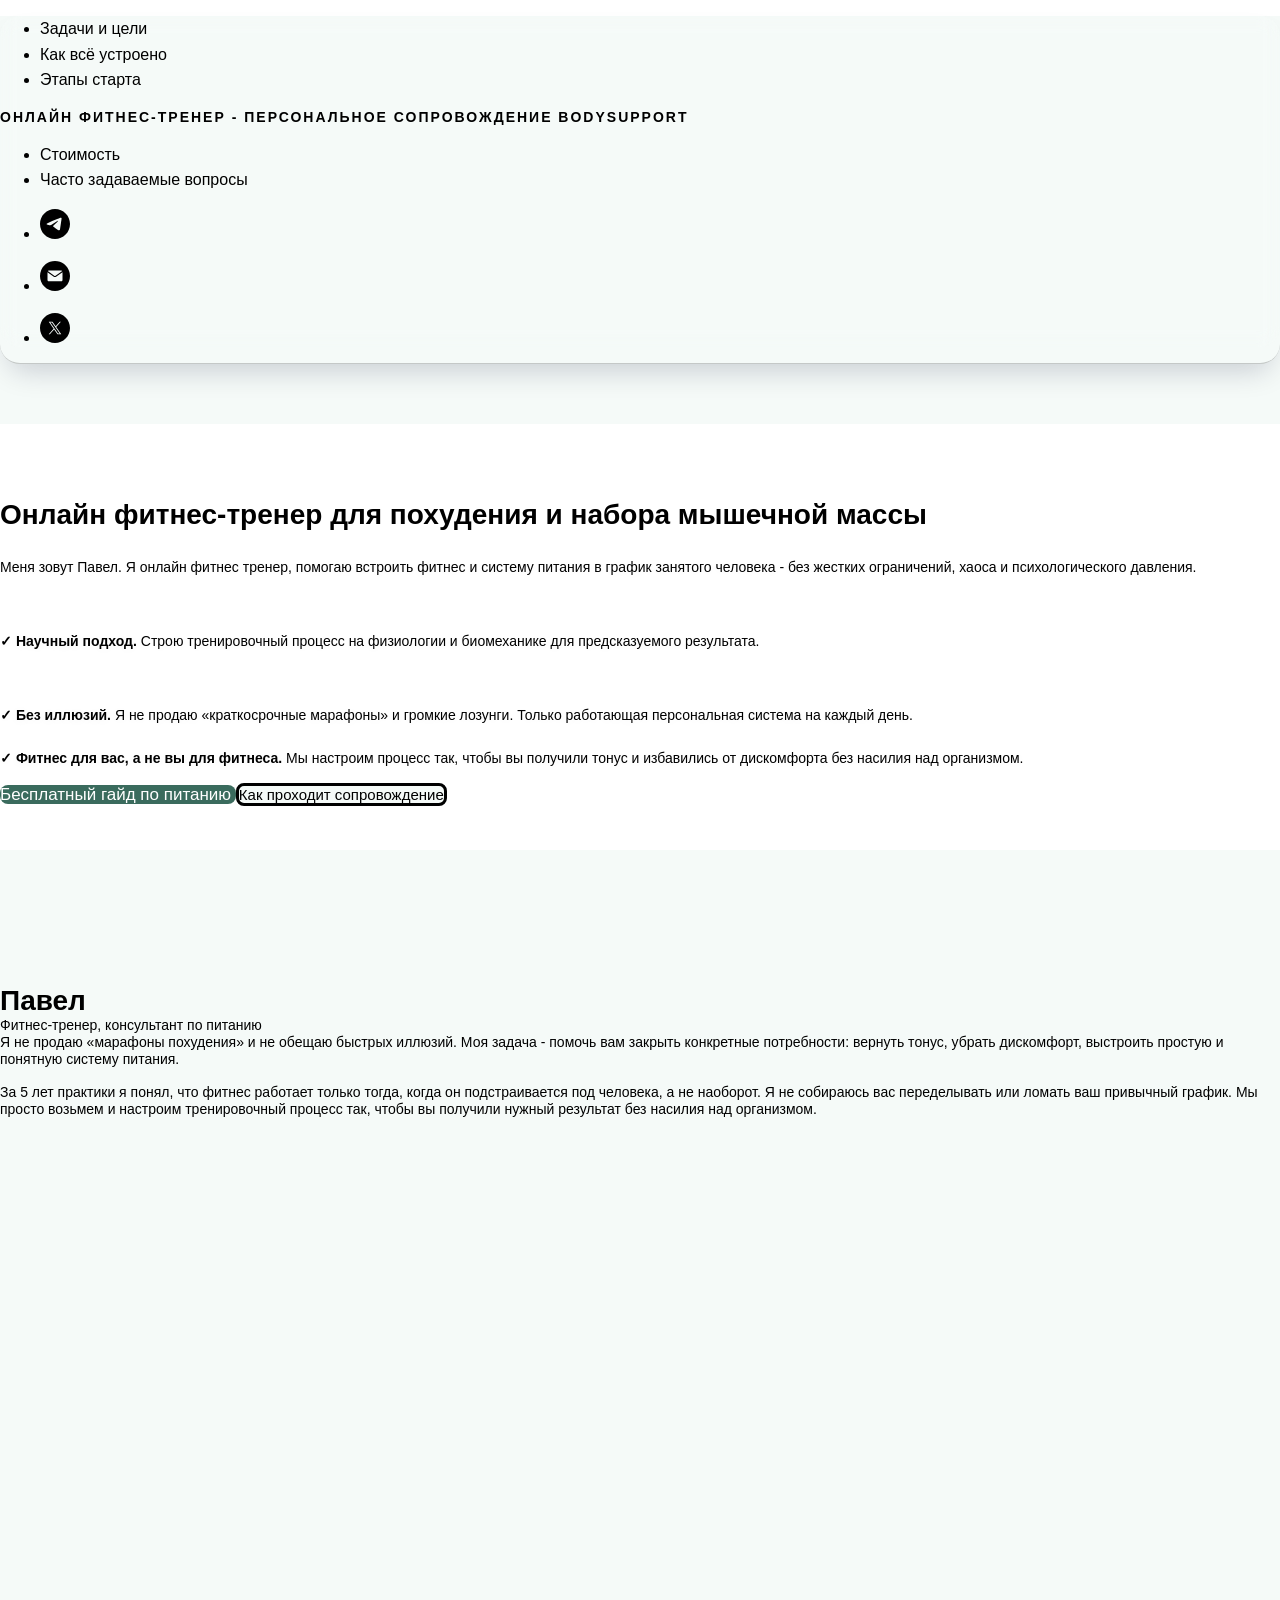
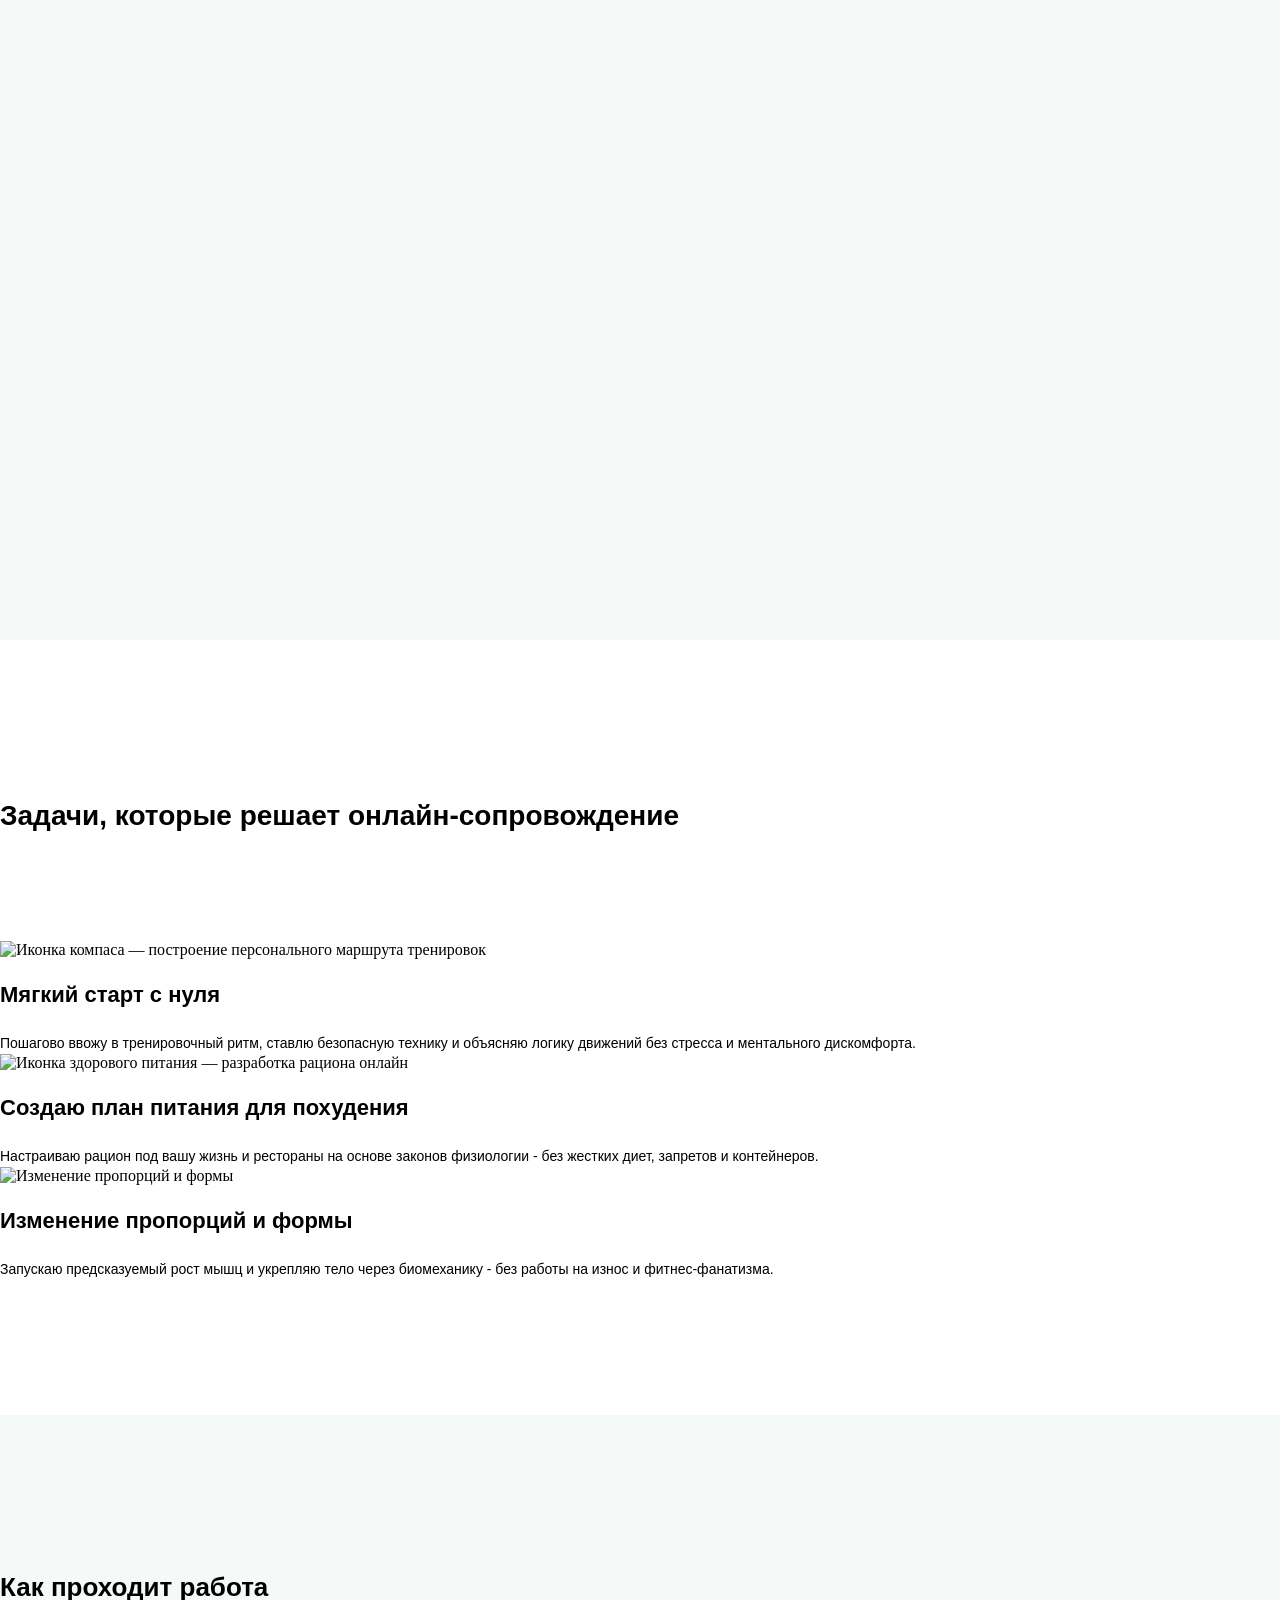
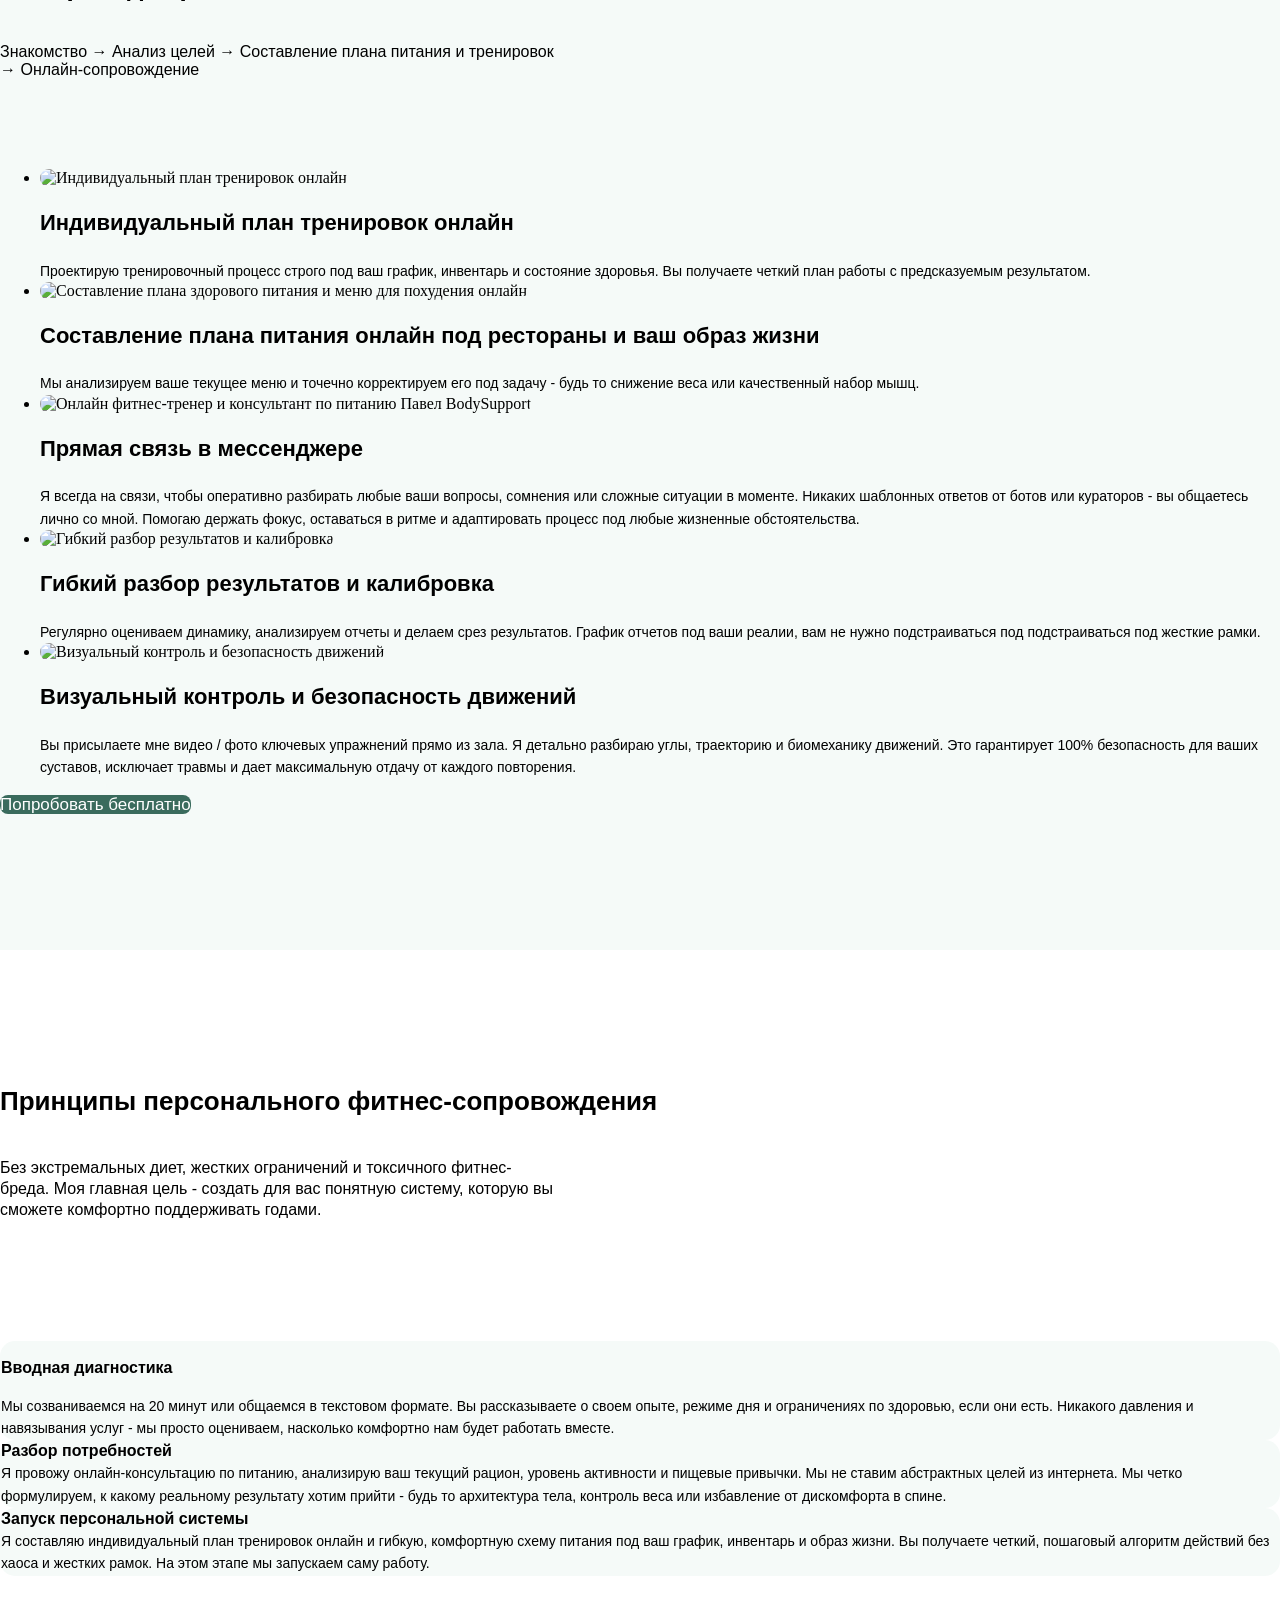
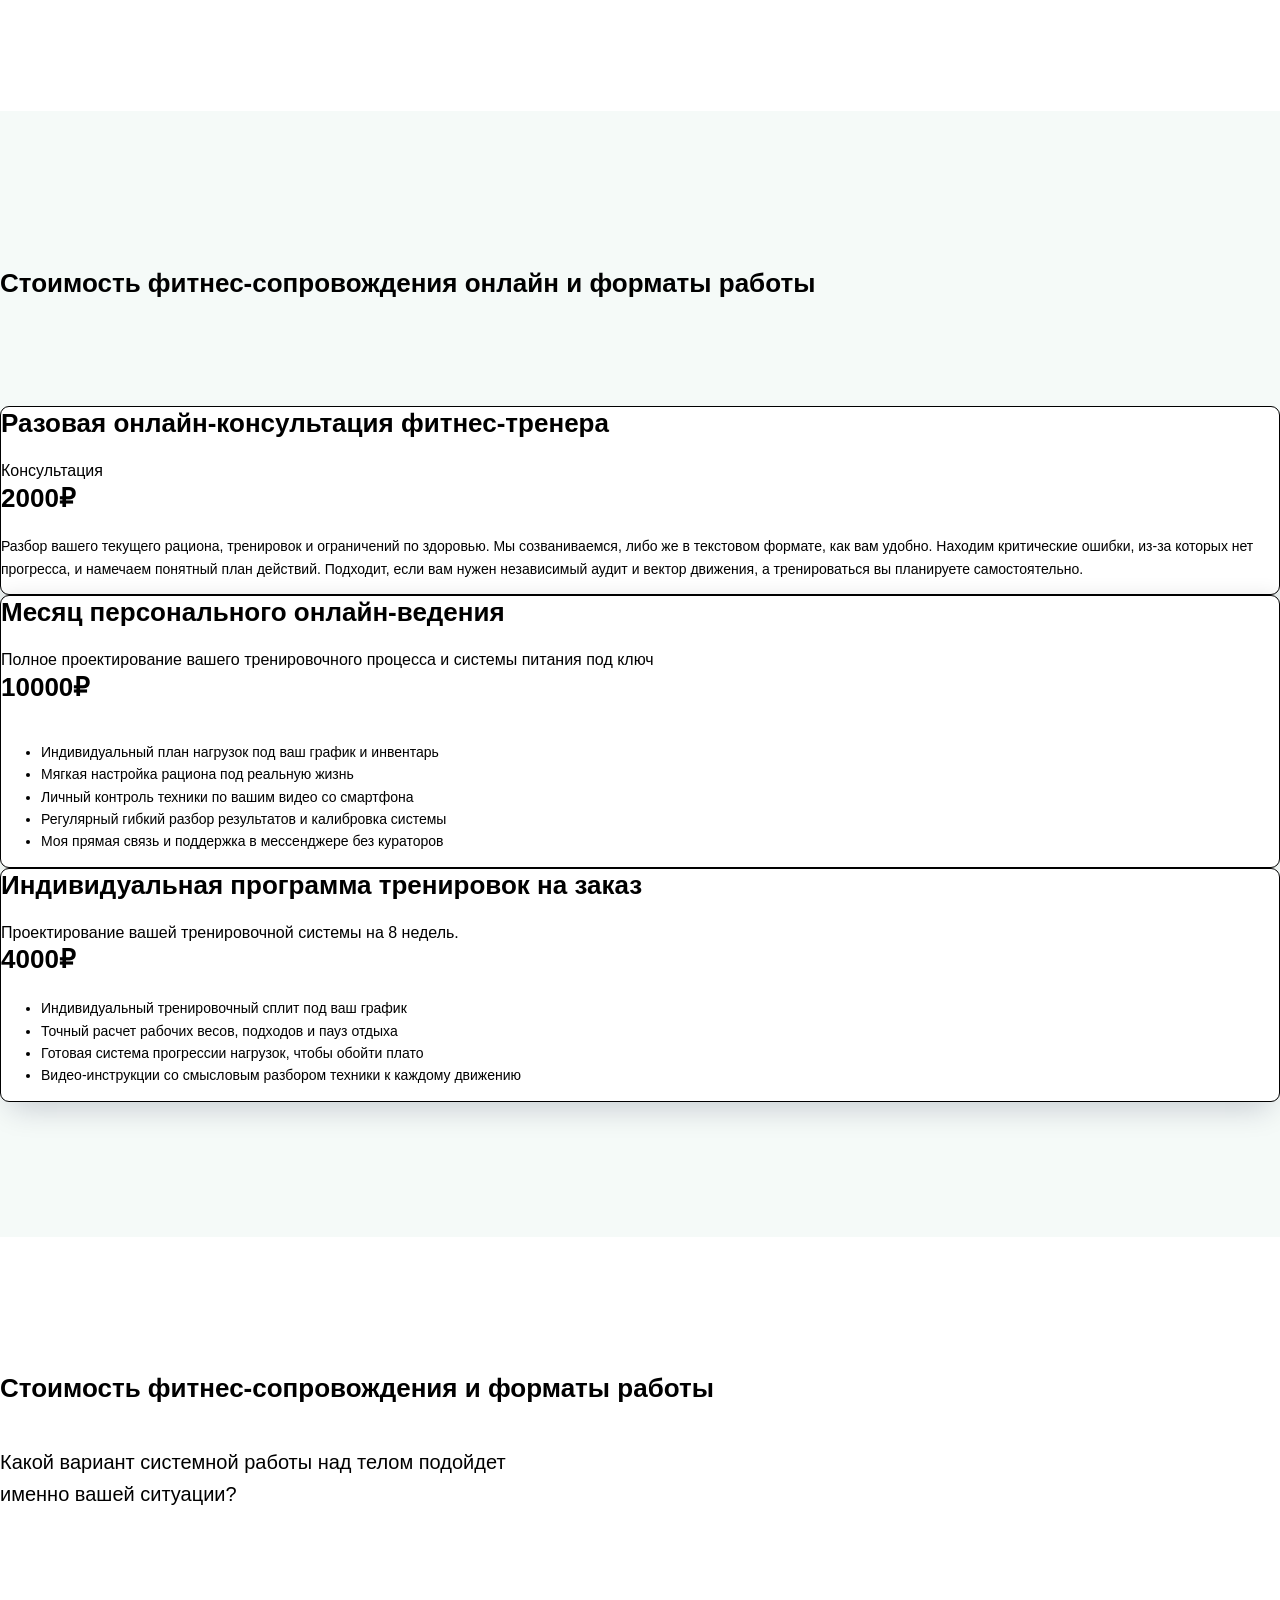
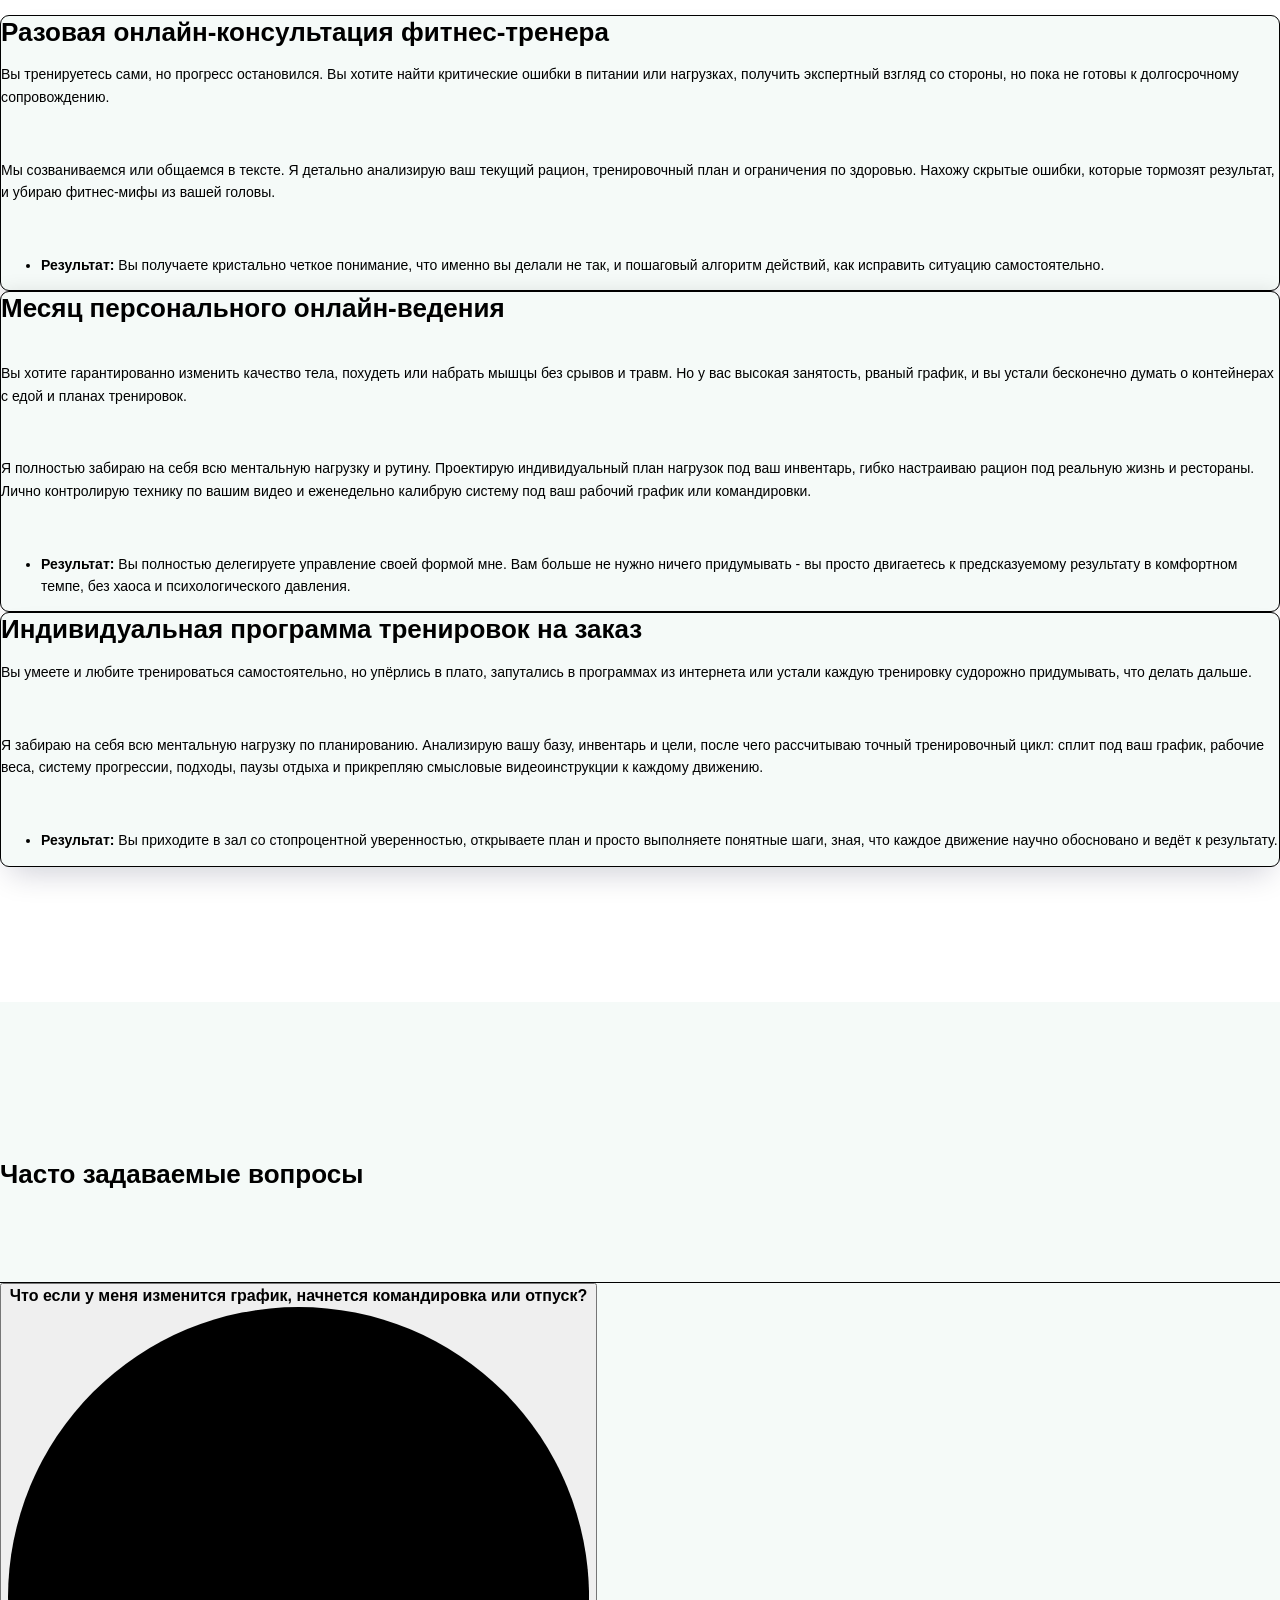
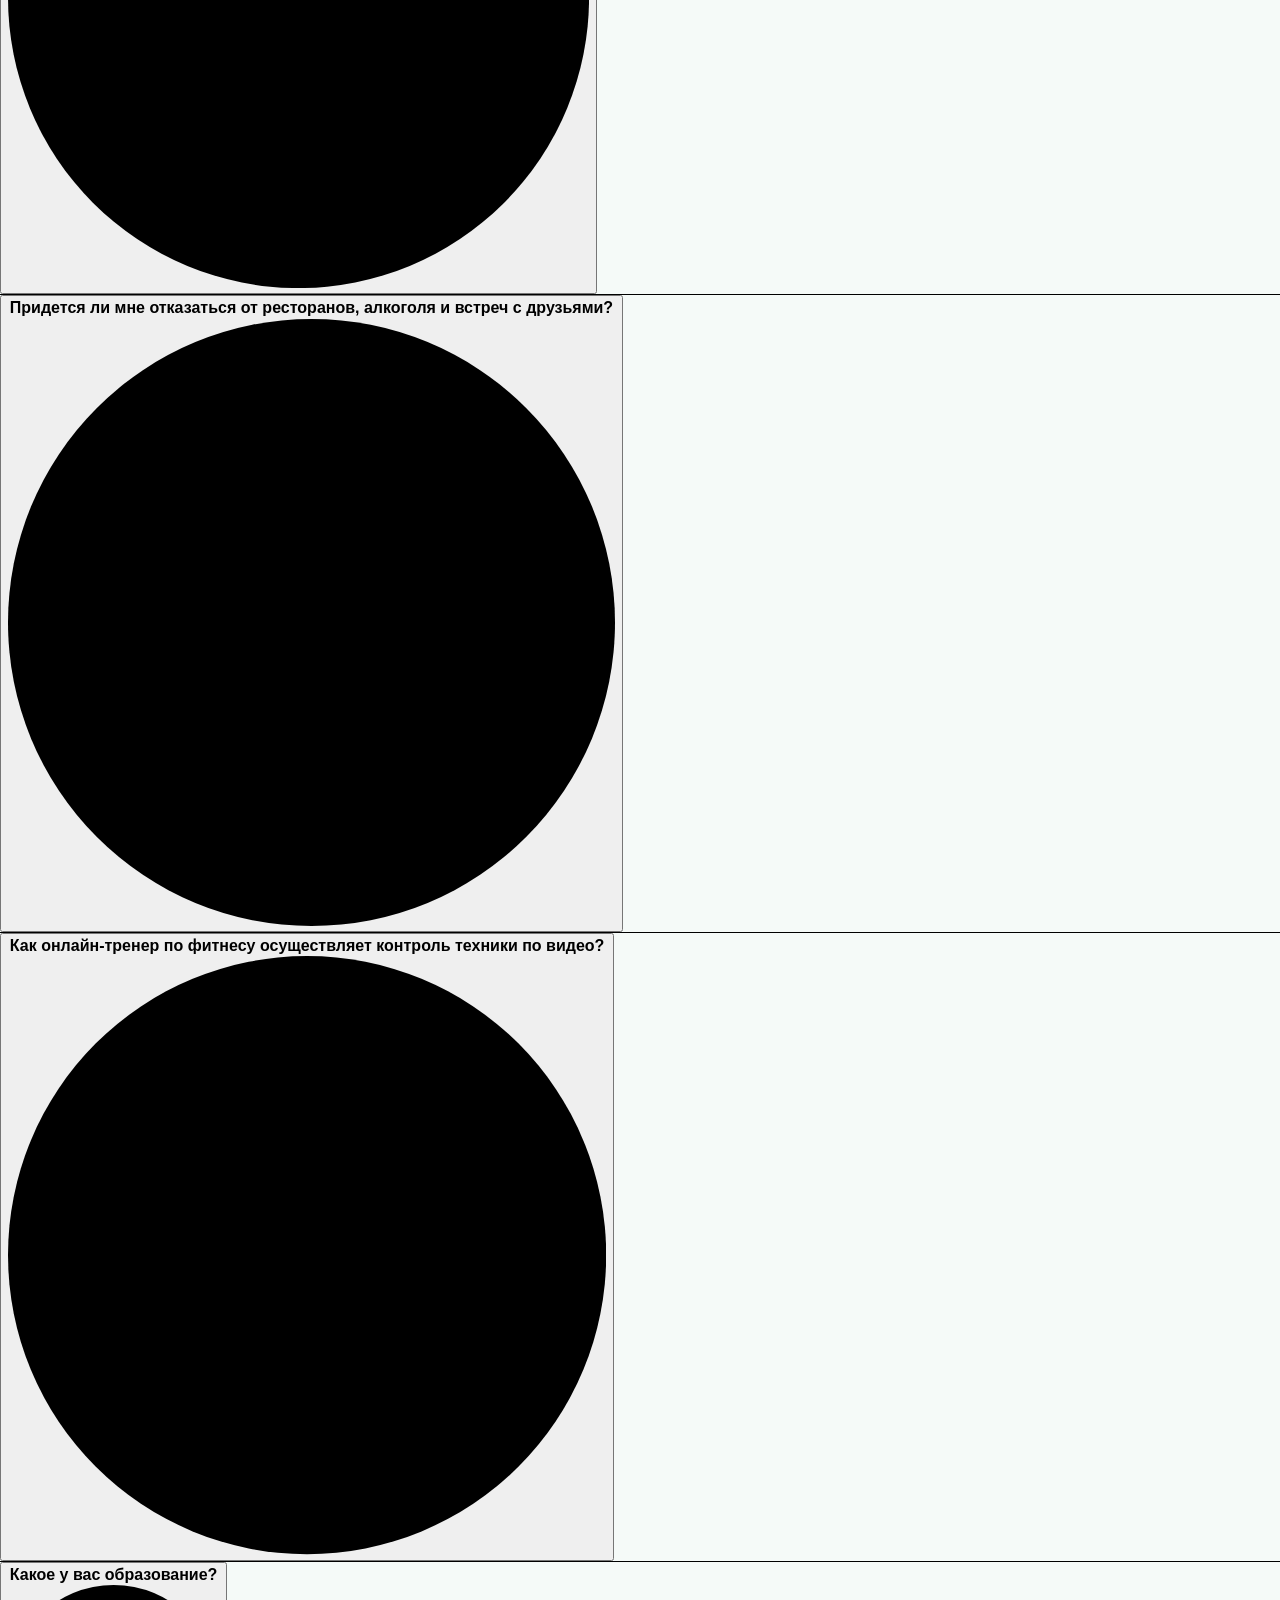
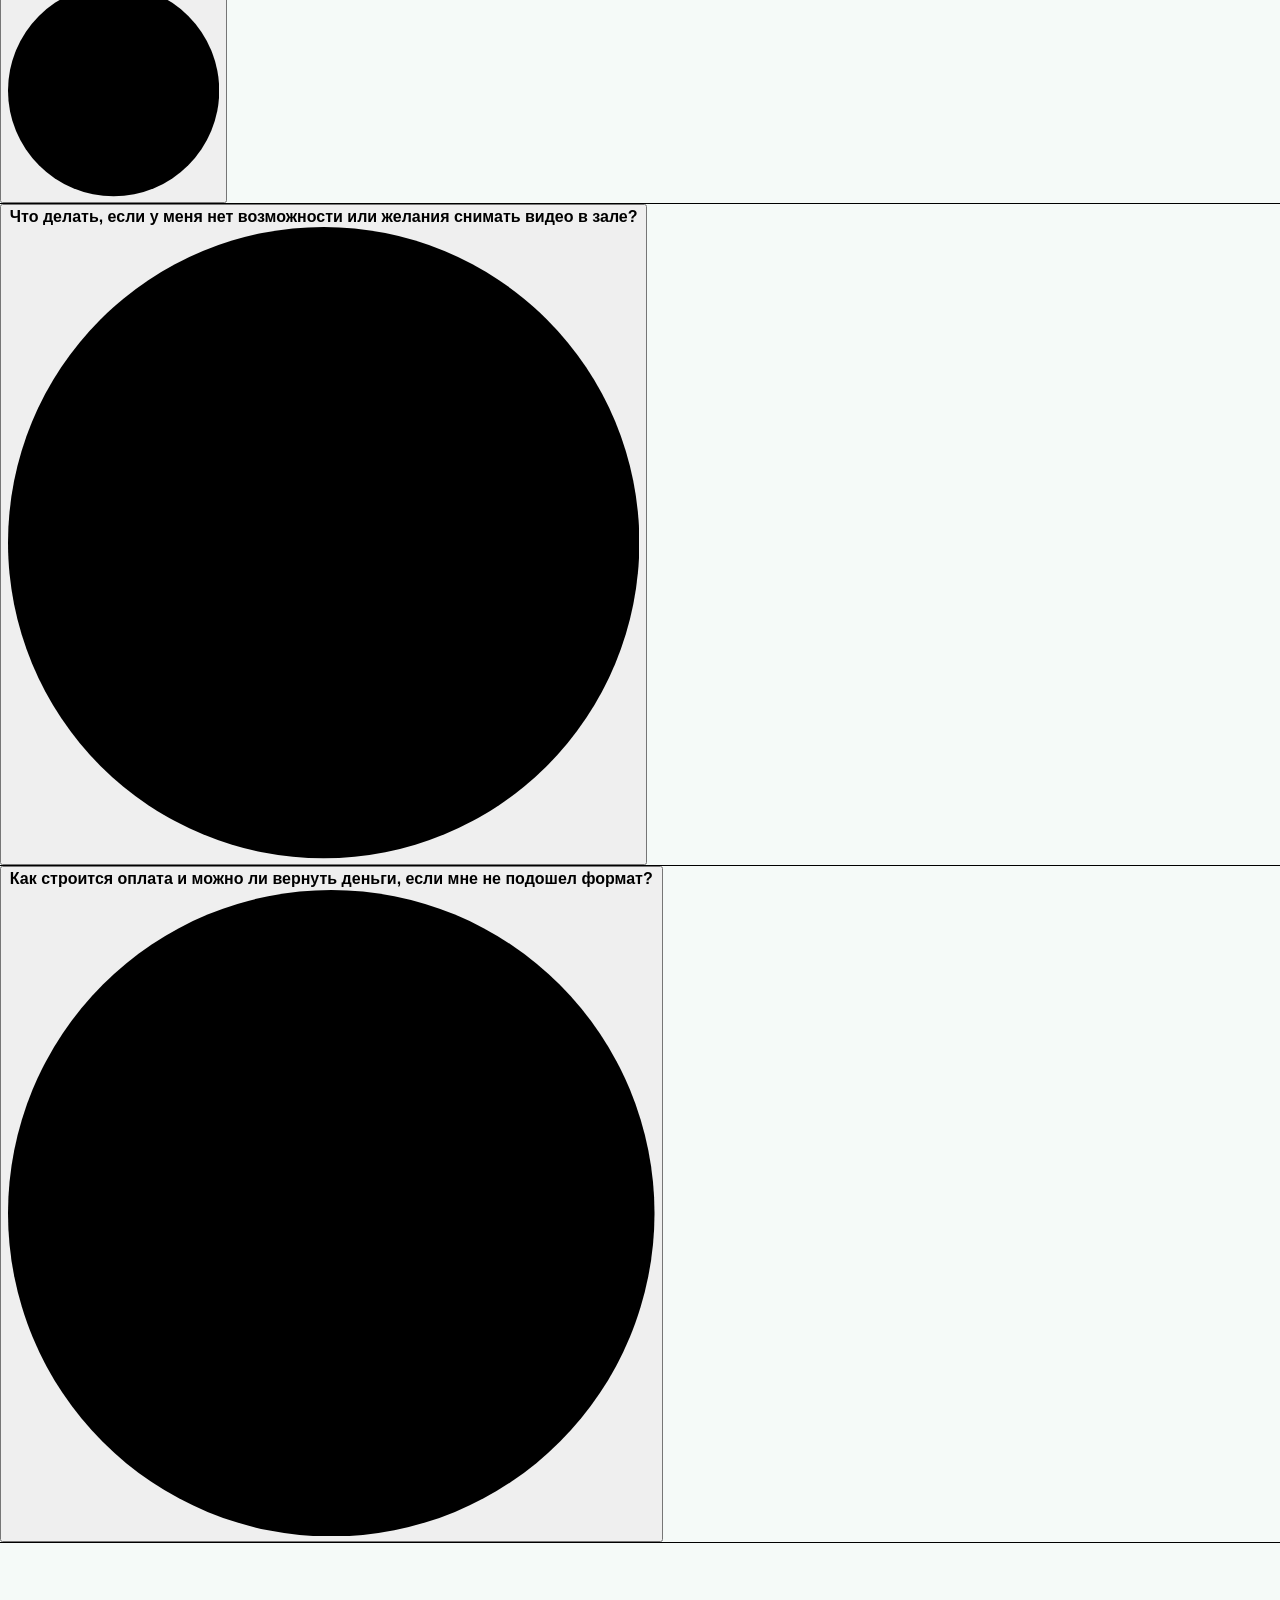
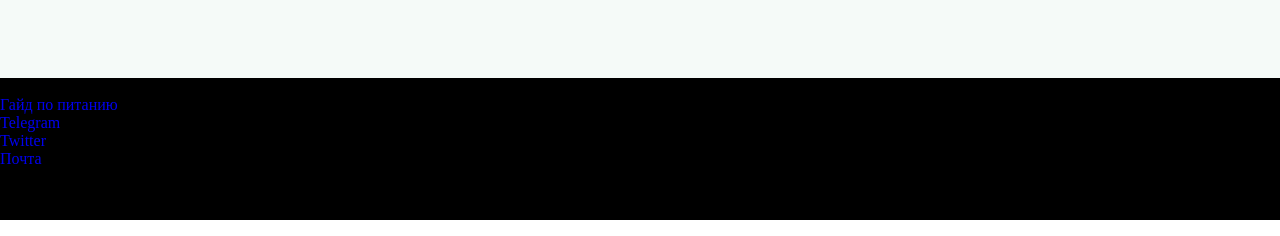
==== index.html @ ca844cc4 "index.html" ====
<!DOCTYPE html> <html> <head> <meta charset="utf-8" /> <meta http-equiv="Content-Type" content="text/html; charset=utf-8" /> <meta name="viewport" content="width=device-width, initial-scale=1.0" /> <!--metatextblock--> <title>Онлайн фитнес-тренер - персональные тренировки | BodySupport</title> <meta name="description" content="Личный онлайн фитнес-тренер и консультант по питанию: похудение без жестких диет и ботов. Контроль техники упражнений по видео." /> <meta property="og:url" content="https://bodysupport.ru/" /> <meta property="og:title" content="Онлайн-фитнес тренер - персональные тренировки | BodySupport" /> <meta property="og:description" content="Личный онлайн фитнес-тренер и консультант по питанию: похудение без жестких диет и ботов. Контроль техники упражнений по видео." /> <meta property="og:type" content="website" /> <meta property="og:image" content="https://thb.tildacdn.pub/tild6238-3633-4962-a464-373962623330/-/resize/504x/magnific__talk__5502.png" /> <meta name="twitter:site" content="https://x.com/netrenbolone"/> <meta name="twitter:title" content="Онлайн сопровождение тренировок и питания" /> <meta name="twitter:description" content="Я помогаю встроить фитнес и систему питания в график занятого человека - без жестких ограничений, хаоса и психологического давления" /> <meta name="twitter:card" content="summary_large_image"/> <meta name="twitter:image" content="https://thb.tildacdn.pub/tild6238-3633-4962-a464-373962623330/-/resize/504x/magnific__talk__5502.png" /> <link rel="canonical" href="https://bodysupport.ru/"> <!--/metatextblock--> <meta name="format-detection" content="telephone=no" /> <meta http-equiv="x-dns-prefetch-control" content="on"> <link rel="dns-prefetch" href="https://ws.tildacdn.com"> <link rel="dns-prefetch" href="netren.png"> <!--favicons--> <link rel="shortcut icon" href="favicon.svg" type="image/x-icon"/> <!--/favicons--> <!-- Assets --> <script src="https://neo.tildacdn.com/js/tilda-fallback-1.0.min.js" async charset="utf-8"></script> <link rel="stylesheet" href="https://static.tildacdn.pub/css/tilda-grid-3.0.min.css" type="text/css" media="all" onerror="this.loaderr='y';"/> <link rel="stylesheet" href="https://static.tildacdn.pub/ws/project25878516/tilda-blocks-page143454896.min.css?t=1780132484" type="text/css" media="all" onerror="this.loaderr='y';" /> <link rel="preconnect" href="https://fonts.gstatic.com"> <link href="https://fonts.googleapis.com/css2?family=Manrope:wght@300;400;500;600;700&family=Inter:wght@300;400;500;600;700&subset=latin,cyrillic" rel="stylesheet"> <link rel="stylesheet" href="https://static.tildacdn.pub/css/tilda-animation-2.0.min.css" type="text/css" media="all" onerror="this.loaderr='y';" /> <link rel="stylesheet" href="https://static.tildacdn.pub/css/tilda-menusub-1.1.min.css" type="text/css" media="all" onerror="this.loaderr='y';" /> <link rel="stylesheet" href="https://static.tildacdn.pub/css/tilda-menu-widgeticons-1.0.min.css" type="text/css" media="all" onerror="this.loaderr='y';" /> <link rel="stylesheet" href="https://static.tildacdn.pub/css/tilda-menu-burger-1.0.min.css" type="text/css" media="all" onerror="this.loaderr='y';" /> <link rel="stylesheet" href="https://static.tildacdn.pub/css/tilda-cards-1.0.min.css" type="text/css" media="all" onerror="this.loaderr='y';" /> <script nomodule src="https://static.tildacdn.pub/js/tilda-polyfill-1.0.min.js" charset="utf-8"></script> <script type="text/javascript">function t_onReady(func) {if(document.readyState!='loading') {func();} else {document.addEventListener('DOMContentLoaded',func);}}function t_onFuncLoad(funcName,okFunc,time) {if(typeof window[funcName]==='function') {okFunc();} else {setTimeout(function() {t_onFuncLoad(funcName,okFunc,time);},(time||100));}}function t_throttle(fn,threshhold,scope) {return function() {fn.apply(scope||this,arguments);};}</script> <script src="https://static.tildacdn.pub/js/tilda-scripts-3.0.min.js" charset="utf-8" defer onerror="this.loaderr='y';"></script> <script src="https://static.tildacdn.pub/ws/project25878516/tilda-blocks-page143454896.min.js?t=1780132484" charset="utf-8" async onerror="this.loaderr='y';"></script> <script src="https://static.tildacdn.pub/js/tilda-lazyload-1.0.min.js" charset="utf-8" async onerror="this.loaderr='y';"></script> <script src="https://static.tildacdn.pub/js/tilda-animation-2.0.min.js" charset="utf-8" async onerror="this.loaderr='y';"></script> <script src="https://static.tildacdn.pub/js/tilda-menusub-1.1.min.js" charset="utf-8" async onerror="this.loaderr='y';"></script> <script src="https://static.tildacdn.pub/js/tilda-menu-1.1.min.js" charset="utf-8" async onerror="this.loaderr='y';"></script> <script src="https://static.tildacdn.pub/js/tilda-menu-widgeticons-1.0.min.js" charset="utf-8" async onerror="this.loaderr='y';"></script> <script src="https://static.tildacdn.pub/js/tilda-menu-burger-1.0.min.js" charset="utf-8" async onerror="this.loaderr='y';"></script> <script src="https://static.tildacdn.pub/js/tilda-cards-1.0.min.js" charset="utf-8" async onerror="this.loaderr='y';"></script> <script src="https://static.tildacdn.pub/js/tilda-events-1.0.min.js" charset="utf-8" async onerror="this.loaderr='y';"></script> <!-- Google tag (gtag.js) -->
<script async src="https://www.googletagmanager.com/gtag/js?id=G-B38K7NPWTJ"></script>
<script>
  window.dataLayer = window.dataLayer || [];
  function gtag(){dataLayer.push(arguments);}
  gtag('js', new Date());

  gtag('config', 'G-B38K7NPWTJ');
  <!-- Yandex.Metrika counter --> <script type="text/javascript">
    (function(m,e,t,r,i,k,a){
        m[i]=m[i]||function(){(m[i].a=m[i].a||[]).push(arguments)};
        m[i].l=1*new Date();
        for (var j = 0; j < document.scripts.length; j++) {if (document.scripts[j].src === r) { return; }}
        k=e.createElement(t),a=e.getElementsByTagName(t)[0],k.async=1,k.src=r,a.parentNode.insertBefore(k,a)
    })(window, document,'script','https://mc.yandex.ru/metrika/tag.js?id=109390908', 'ym');

    ym(109381587, 'init', {ssr:true, webvisor:true, clickmap:true, ecommerce:"dataLayer", referrer: document.referrer, url: location.href, accurateTrackBounce:true, trackLinks:true});
</script> <noscript><div><img src="https://mc.yandex.ru/watch/109390908" style="position:absolute; left:-9999px;" alt="" /></div></noscript> <!-- /Yandex.Metrika counter --><!-- nominify end -->
<style>
@media screen and (max-width: 960px) {
    #rec2298950111 + div, 
    #rec2298950111 + section {
        padding-top: 70px !important;
    }
}
</style>
  
<script type="text/javascript">window.dataLayer=window.dataLayer||[];</script> <script type="text/javascript">(function() {var ttt='cebo';var tt='oog';var re=new RegExp("bot|g" + tt + "le|yandex|baidu|bing|msn|duckduckbot|teoma|slurp|crawler|spider|robot|crawling|fa" + ttt + "ok","i");if((re.test(navigator.userAgent))===false&&typeof(sessionStorage)!='undefined'&&sessionStorage.getItem('visited')!=='y'&&document.visibilityState){var style=document.createElement('style');style.type='text/css';style.innerHTML='@media screen and (min-width: 980px) {.t-records {opacity: 0;}.t-records_animated {-webkit-transition: opacity ease-in-out .2s;-moz-transition: opacity ease-in-out .2s;-o-transition: opacity ease-in-out .2s;transition: opacity ease-in-out .2s;}.t-records.t-records_visible {opacity: 1;}}';document.getElementsByTagName('head')[0].appendChild(style);function t_setvisRecs(){var alr=document.querySelectorAll('.t-records');Array.prototype.forEach.call(alr,function(el) {el.classList.add("t-records_animated");});setTimeout(function() {Array.prototype.forEach.call(alr,function(el) {el.classList.add("t-records_visible");});sessionStorage.setItem("visited","y");},400);}
document.addEventListener('DOMContentLoaded',t_setvisRecs);}})();</script> <script type="application/ld+json">
{
  "@context": "https://schema.org",
  "@graph": [
    {
      "@type": "WebSite",
      "@id": "https://bodysupport.ru",
      "url": "https://bodysupport.ru",
      "name": "BodySupport"
    },
    {
      "@type": "SiteNavigationElement",
      "name": "Бесплатный гайд по питанию",
      "url": "https://bodysupport.ru"
    }
  ]
}
</script>
 </head> 
  
<body class="t-body" style="margin:0;"> <!--allrecords--> <div id="allrecords" class="t-records" data-hook="blocks-collection-content-node" data-tilda-project-id="25878516" data-tilda-page-id="143454896" data-tilda-formskey="d04915ed25b6ff50d395782725878516" data-tilda-cookie="no" data-tilda-lazy="yes" data-tilda-root-zone="com" data-tilda-project-headcode="yes" data-tilda-project-country="RU"> <div id="rec2298950111" class="r t-rec t-rec_pb_0" style="padding-bottom:60px;background-color:#f5faf8; " data-record-type="1368" data-bg-color="#f5faf8" data-parenttplid="1272"> <!-- T1272 --> <div id="nav2298950111marker"></div> <div class="t1272" data-menu="yes" data-menu-widgeticons-hide="yes"> <div class="t-menu-base__mobile-menu tmenu-mobile tmenu-mobile_positionfixed"> <div class="tmenu-mobile__container tmenu-mobile__container_right tmenu-mobile__container_logoleft"> <div class="t-menu-base__logowrapper t-menu-base__logowrapper_center t-menu-base__logowrapper_text t-menu-base__logowrapper_mobile"> <div class="t-menu-base__logo"> <a href="#rec2298950131"> <div class="t-menu-base__textlogo t-title" field="title"><div style="font-size: 14px;" data-customstyle="yes"><strong style="font-weight: 700; font-family: var(--t-headline-font,Arial);">Онлайн фитнес-тренер - персональное сопровождение BodySupport</strong></div></div> </a> </div> </div> <style>#rec2298950111 .t-menu-base__imglogo{max-width:34px;width:34px;}</style> <button type="button"
aria-expanded="false"
aria-label="Навигационное меню"
class="t-menu-burger t-menuburger t-menu-base__burger_mlauto"> <div class="t-menu-burger__icon t-menu-burger__icon_fourth t-menu-burger__icon_small"> <span style="background-color: #000000;"></span> <span style="background-color: #000000;"></span> <span style="background-color: #000000;"></span> <span style="background-color: #000000;"></span> </div> </button> <style>#rec2298950111 .t-menu-burger__text{color:#000000;}</style> </div> </div> <style>.tmenu-mobile{background-color:#111;display:none;width:100%;top:0;z-index:990;}.tmenu-mobile_positionfixed{position:fixed;}.tmenu-mobile__text{color:#000;}.tmenu-mobile__container{min-height:64px;padding:20px;position:relative;box-sizing:border-box;display:flex;justify-content:space-between;align-items:center;}.tmenu-mobile__list{display:block;}.tmenu-mobile__container_logocenter > .t-menu-base__logowrapper,.tmenu-mobile__container_logocenter > .tmenu-mobile__text{position:absolute;left:50%;transform:translateX(-50%);}.tmenu-mobile__burgerlogo{display:inline-block;font-size:24px;font-weight:400;white-space:nowrap;vertical-align:middle;}@media screen and (max-width:960px){.tmenu-mobile__menucontent_hidden{display:none;height:auto;}.tmenu-mobile{display:block;}}@media screen and (max-width:960px){#rec2298950111 .tmenu-mobile{background-color:#f5faf8;}#rec2298950111 .t-menu-base.tmenu-mobile__menucontent_fixed{position:fixed;top:64px;}}</style> <style> #rec2298950111 .tmenu-mobile__burgerlogo a{font-size:14px;color:#000000;text-transform:uppercase;letter-spacing:2px;font-weight:500;text-shadow:0px 2px 0px rgba(0,0,0,0);}</style> <style> #rec2298950111 .tmenu-mobile__burgerlogo__title{font-size:14px;color:#000000;text-transform:uppercase;letter-spacing:2px;font-weight:500;text-shadow:0px 2px 0px rgba(0,0,0,0);}</style> <div
id="nav2298950111"
class="t-menu-base
t-menu-base_positionfixed tmenu-mobile__menucontent_hidden tmenu-mobile__menucontent_fixed t-menu-base_mobile-center
t-menu-base__burgermenu__dropdown t-menu-base__burgermenu__dropdown_right" data-navmarker="nav2298950111marker" data-appearoffset="" data-bgopacity-two="1" data-menu="yes" data-bgcolor-hex="" data-bgcolor-rgba="" data-bgopacity="1" data-menushadow="" data-menushadow-css="0px 15px 30px -10px rgba(0,11,48,0.2)"> <div
class="t-menu-base__maincontainer
t-menu-base__maincontainer_100 t-menu-base__maincontainer_100-40 t-menu-base__maincontainer_logocenter "> <ul role="list" class="t-menu-base__list t-menu__list t-menu-base__list_leftside t-menu-base__list_align-left"> <li class="t-menu-base__list-item"> <div
class="t-menu__link-wrapper" data-menu-submenu-hook=""> <a class="t-menu__link-item"
href="#tasks" data-menu-item-number="1">Задачи и цели</a> </div> </li> <li class="t-menu-base__list-item"> <div
class="t-menu__link-wrapper" data-menu-submenu-hook=""> <a class="t-menu__link-item"
href="#how-it-works" data-menu-item-number="2">Как всё устроено</a> </div> </li> <li class="t-menu-base__list-item"> <div
class="t-menu__link-wrapper" data-menu-submenu-hook=""> <a class="t-menu__link-item"
href="#steps" data-menu-item-number="3">Этапы старта</a> </div> </li> </ul> <div class="t-menu-base__logowrapper t-menu-base__logowrapper_center t-menu-base__logowrapper_both"> <div class="t-menu-base__logo"> <a href="#rec2298950131"> <div class="t-menu-base__textlogo t-title" field="title"><div style="font-size: 14px;" data-customstyle="yes"><strong style="font-weight: 700; font-family: var(--t-headline-font,Arial);">Онлайн фитнес-тренер - персональное сопровождение BodySupport</strong></div></div> </a> </div> </div> <style>#rec2298950111 .t-menu-base__imglogo{max-width:34px;width:34px;}</style> <ul role="list" class="t-menu-base__list t-menu__list t-menu-base__list_rightside t-menu-base__list_align-left"> <li class="t-menu-base__list-item"> <div
class="t-menu__link-wrapper" data-menu-submenu-hook=""> <a class="t-menu__link-item"
href="#price" data-menu-item-number="4">Стоимость</a> </div> </li> <li class="t-menu-base__list-item"> <div
class="t-menu__link-wrapper" data-menu-submenu-hook=""> <a class="t-menu__link-item"
href="#faq" data-menu-item-number="5">Часто задаваемые вопросы</a> </div> </li> </ul> <div class="t-menu-base__rightwrapper t-menu-base__wrapper" style=""> <div class="t-menu-base__additionalwrapper"> <div class="t-sociallinks"> <ul role="list" class="t-sociallinks__wrapper" aria-label="Social media links"> <!-- new soclinks --><li class="t-sociallinks__item t-sociallinks__item_telegram"><a href="https://t.me/bogdashinfit" target="_blank" rel="nofollow" aria-label="telegram" style="width: 30px; height: 30px;"><svg class="t-sociallinks__svg" role="presentation" width=30px height=30px viewBox="0 0 100 100" fill="none"
xmlns="http://www.w3.org/2000/svg"> <path fill-rule="evenodd" clip-rule="evenodd"
d="M50 100c27.614 0 50-22.386 50-50S77.614 0 50 0 0 22.386 0 50s22.386 50 50 50Zm21.977-68.056c.386-4.38-4.24-2.576-4.24-2.576-3.415 1.414-6.937 2.85-10.497 4.302-11.04 4.503-22.444 9.155-32.159 13.734-5.268 1.932-2.184 3.864-2.184 3.864l8.351 2.577c3.855 1.16 5.91-.129 5.91-.129l17.988-12.238c6.424-4.38 4.882-.773 3.34.773l-13.49 12.882c-2.056 1.804-1.028 3.35-.129 4.123 2.55 2.249 8.82 6.364 11.557 8.16.712.467 1.185.778 1.292.858.642.515 4.111 2.834 6.424 2.319 2.313-.516 2.57-3.479 2.57-3.479l3.083-20.226c.462-3.511.993-6.886 1.417-9.582.4-2.546.705-4.485.767-5.362Z"
fill="#000000" /> </svg></a></li>&nbsp;<li class="t-sociallinks__item t-sociallinks__item_email"><a href="mailto:netrenbolone@gmail.com" target="_blank" rel="nofollow" aria-label="Электронная почта" style="width: 30px; height: 30px;"><svg class="t-sociallinks__svg" role="presentation" width=30px height=30px viewBox="0 0 100 100" fill="none" xmlns="http://www.w3.org/2000/svg"> <path fill-rule="evenodd" clip-rule="evenodd" d="M50 100C77.6142 100 100 77.6142 100 50C100 22.3858 77.6142 0 50 0C22.3858 0 0 22.3858 0 50C0 77.6142 22.3858 100 50 100ZM51.8276 49.2076L74.191 33.6901C73.4347 32.6649 72.2183 32 70.8466 32H29.1534C27.8336 32 26.6576 32.6156 25.8968 33.5752L47.5881 49.172C48.8512 50.0802 50.5494 50.0945 51.8276 49.2076ZM75 63.6709V37.6286L53.4668 52.57C51.1883 54.151 48.1611 54.1256 45.9095 52.5066L25 37.4719V63.6709C25 65.9648 26.8595 67.8243 29.1534 67.8243H70.8466C73.1405 67.8243 75 65.9648 75 63.6709Z" fill="#000000"/> </svg></a></li>&nbsp;<li class="t-sociallinks__item t-sociallinks__item_twitter"><a target="_blank" rel="nofollow" aria-label="twitter" style="width: 30px; height: 30px;"><svg class="t-sociallinks__svg" role="presentation" xmlns="http://www.w3.org/2000/svg" width=30px height=30px viewBox="0 0 48 48"> <g clip-path="url(#clip0_3697_102)"><path fill-rule="evenodd" clip-rule="evenodd" d="M24 48C37.2548 48 48 37.2548 48 24C48 10.7452 37.2548 0 24 0C10.7452 0 0 10.7452 0 24C0 37.2548 10.7452 48 24 48ZM33.3482 14L25.9027 22.4686H25.9023L34 34H28.0445L22.5915 26.2348L15.7644 34H14L21.8082 25.1193L14 14H19.9555L25.119 21.3532L31.5838 14H33.3482ZM22.695 24.1101L23.4861 25.2173V25.2177L28.8746 32.7594H31.5847L24.9813 23.5172L24.1902 22.4099L19.1103 15.2997H16.4002L22.695 24.1101Z" fill="#000000"/></g><defs><clipPath id="clip0_3697_102"><rect width="48" height="48" fill="white"/></clipPath></defs> </svg></a></li><!-- /new soclinks --> </ul> </div> </div> </div> </div> </div> </div> <script>t_onReady(function() {t_onFuncLoad('t_menuBase__interactFromKeyboard',function() {t_menuBase__interactFromKeyboard('2298950111');});t_onFuncLoad('t1272_init',function() {t1272_init('2298950111');});t_onFuncLoad('t_menuBase__setBGcolor',function() {t_menuBase__setBGcolor('2298950111','.t-menu-base, .t-menu-base__maincontainer');window.addEventListener('resize',t_throttle(function() {t_menuBase__setBGcolor('2298950111','.t-menu-base, .t-menu-base__maincontainer');}));});});t_onReady(function() {t_onFuncLoad('t1272_createMobileMenu',function() {t1272_createMobileMenu('2298950111');});});t_onReady(function() {t_onFuncLoad('t_menuBase__highlightActiveLinks',function() {t_menuBase__highlightActiveLinks('.t-menu-base__list-item a');});t_onFuncLoad('t_menuBase__findAnchorLinks',function() {t_menuBase__findAnchorLinks('2298950111','.t-menu-base__list-item a');});});t_onReady(function(){var rec=document.querySelector('#rec2298950111');if(!rec) return
rec.setAttribute('data-animationappear','off');rec.style.opacity=1;});</script> <style>#rec2298950111 .t-menu__link-item{}@supports (overflow:-webkit-marquee) and (justify-content:inherit){#rec2298950111 .t-menu__link-item,#rec2298950111 .t-menu__link-item.t-active{opacity:1 !important;}}</style> <style> #rec2298950111 .t-menu-base__textlogo{font-size:14px;color:#000000;text-transform:uppercase;letter-spacing:2px;font-weight:500;text-shadow:0px 2px 0px rgba(0,0,0,0);}#rec2298950111 a.t-menu__link-item{font-size:16px;line-height:1.6;color:#000000;font-family:var(--t-text-font,Arial);font-weight:300;}#rec2298950111 .t-menu-base__langs_flex .t-menu-base__langs-item a{text-transform:uppercase;}#rec2298950111 .t-menu-base__langs-button{text-transform:uppercase;}</style> <style>#rec2298950111 .t-menu-base,#rec2298950111.t-menu-base__mobile-menu {box-shadow:0px 15px 30px -10px rgba(0,11,48,0.2);}</style> <style>#rec2298950111 .t-menu-base__maincontainer{min-height:40px;}#rec2298950111 .t-menuwidgeticons__icon{background-color:;}#rec2298950111 .t-menu-base,#rec2298950111 .t-menu-base__maincontainer{border-radius:20px;}#rec2298950111 .t-menu-base{min-height:40px;}#rec2298950111 .t-menu-base__list{gap:30px;}#rec2298950111 .t-menu-base,#rec2298950111 .t-menu-base__mobile-menu{border-bottom:1px solid rgba(0,0,0,0.20);}#rec2298950111 .t-menu-base{background-color:rgba();}#rec2298950111 .t-menusub__menu--fullscreen{background-color:rgba(245,250,248,1) !important;}@media screen and (max-width:960px){#rec2298950111 .t-menu-base__maincontainer{background-color:#f5faf8 !important;}#rec2298950111 .t-menu-base__burgermenu__fullscreen .t-menu-base__maincontainer{padding-top:calc(40px + 1px + 40px);}.t1272__body_menushowed #rec2298950111 .t-menu-base__overlay{background-color:rgba(0,0,0,0.6) !important;}#rec2298950111 .t-menu-base.t-menu-base__burgermenu__fullwidth{background-color:rgba(0,0,0,0.6) !important;}#rec2298950111 .t-menu-base__burgermenu__dropdown{border-radius:30px !important;}#rec2298950111 .t-menu-base__burgermenu__sidebar{}#rec2298950111 .t-menu-base__maincontainer.t-menu-base__burgermenu__fullscreen,#rec2298950111 .t-menu-base__maincontainer.t-menu-base__burgermenu__sidebar{min-height:calc(100vh - 40px);}#rec2298950111 .t-menu-base{right:0;}#rec2298950111 .t-menu-base__burgermenu,#rec2298950111 .t-menu-base__burgermenu__close-button{background-color:#f5faf8 !important;}}#rec2298950111 .t1272 .t-menu-base__maincontainer{-webkit-backdrop-filter:blur(10px);backdrop-filter:blur(10px);}</style> <style>@media screen and (max-width:960px) {#rec2298950111 .t-menu-base {box-shadow:0px 15px 30px -10px rgba(0,11,48,0.2);}}</style> </div> <div id="rec2298950131" class="r t-rec t-rec_pt_120 t-rec_pt-res-480_0 t-rec_pb_45 t-rec_pb-res-480_15" style="padding-top:50px;padding-bottom:45px;background-color:#ffffff; " data-animationappear="off" data-record-type="1001" data-bg-color="#ffffff"> <!-- t1001 --> <div class="t1001"> <div class="t-container t-align_center"> <div class="t-col t-col_10 t-prefix_1"> <h1 class="t1001__title t-title t-title_md t-margin_auto" field="title"><div style="font-size: 28px;" data-customstyle="yes"><strong style="font-family: var(--t-headline-font,Arial); font-weight: 700;">Онлайн фитнес-тренер для похудения и набора мышечной массы</strong></div></h1> <div class="t1001__descr t-descr t-descr_lg t-margin_auto t-animate" data-animate-style="fadeinright" data-animate-group="yes" data-animate-order="3" data-animate-delay="0.5" field="descr"><div style="font-size: 14px;" data-customstyle="yes"><p style="text-align: left;"><span style="font-family: var(--t-text-font,Arial);">Меня зовут Павел. Я онлайн фитнес тренер, помогаю встроить фитнес и систему питания в график занятого человека - без жестких ограничений, хаоса и психологического давления.</span></p><br /><p style="text-align: left;"><span style="font-family: var(--t-text-font,Arial);"><strong>✓ Научный подход.</strong> Строю тренировочный процесс на физиологии и биомеханике для предсказуемого результата.</span></p><br /><p style="text-align: left;"><span style="font-family: var(--t-text-font,Arial);"><strong>✓ Без иллюзий.</strong> Я не продаю «краткосрочные марафоны» и громкие лозунги. Только работающая персональная система на каждый день.</span></p>    

<p style="text-align: left; margin-top: 20px;"><span style="font-family: var(--t-text-font,Arial);"><strong>✓ Фитнес для вас, а не вы для фитнеса.</strong> Мы настроим процесс так, чтобы вы получили тонус и избавились от дискомфорта без насилия над организмом.</span></p></div></div> <div class="t1001__btn-wrapper "> <a
class="t-btn t-btnflex t-btnflex_type_button t-btnflex_md t1001__btn"
href="https://bodysupport.ru/nutrition-guide/" data-btneffects-first="btneffects-flash"><span class="t-btnflex__text">Бесплатный гайд по питанию</span> <style>#rec2298950131 .t-btnflex.t-btnflex_type_button {color:#ffffff;background-color:#3a6b5d;--border-width:0px;border-style:none !important;border-radius:8px;box-shadow:none !important;font-family:var(--t-text-font,Arial);font-weight:400;font-size:17px;--line-height:1.6;transition-duration:0.2s;transition-property:background-color,color,border-color,box-shadow,opacity,transform,gap;transition-timing-function:ease-in-out;}@media (hover:hover) {#rec2298950131 .t-btnflex.t-btnflex_type_button:not(.t-animate_no-hover):hover {color:#ffffff !important;box-shadow:0px 15px 30px -10px rgba(0,11,48,0.2) !important;background-color:#294d43 !important;}#rec2298950131 .t-btnflex.t-btnflex_type_button:not(.t-animate_no-hover):focus-visible {color:#ffffff !important;box-shadow:0px 15px 30px -10px rgba(0,11,48,0.2) !important;background-color:#294d43 !important;}}</style></a> <a
class="t-btn t-btnflex t-btnflex_type_button2 t-btnflex_smd t1001__btn"
href="#rec2298950151"><span class="t-btnflex__text">Как проходит сопровождение</span> <style>#rec2298950131 .t-btnflex.t-btnflex_type_button2 {color:#000000;background-color:#f5faf8;border-style:solid !important;border-color:#000000 !important;--border-width:1px;border-radius:8px;box-shadow:none !important;font-family:var(--t-text-font,Arial);font-weight:300;font-size:15px;--line-height:1.6;white-space:normal;transition-duration:0.2s;transition-property:background-color,color,border-color,box-shadow,opacity,transform,gap;transition-timing-function:ease-in-out;}@media (hover:hover) {#rec2298950131 .t-btnflex.t-btnflex_type_button2:not(.t-animate_no-hover):hover {color:#000000 !important;background-color:#dbf7ec !important;}#rec2298950131 .t-btnflex.t-btnflex_type_button2:not(.t-animate_no-hover):focus-visible {color:#000000 !important;background-color:#dbf7ec !important;}}</style></a> </div> </div> </div> <div
class="t1001__img-wrapper t1001__container_indent t-animate" data-animate-style="fadein" data-animate-group="yes"> <div class="t1001__img t-bgimg"
bgimgfield="img" data-original="https://static.tildacdn.pub/tild6238-3633-4962-a464-373962623330/magnific__talk__5502.png"
style="background-image:url('https://thb.tildacdn.pub/tild6238-3633-4962-a464-373962623330/-/resizeb/20x/magnific__talk__5502.png');"
itemscope itemtype="http://schema.org/ImageObject"> <meta itemprop="image" content="https://static.tildacdn.pub/tild6238-3633-4962-a464-373962623330/magnific__talk__5502.png"> </div> </div> </div> <style>#rec2298950131 .t-btn[data-btneffects-first],#rec2298950131 .t-btn[data-btneffects-second],#rec2298950131 .t-btn[data-btneffects-third],#rec2298950131 .t-btn[data-btneffects-block],#rec2298950131 .t-submit[data-btneffects-first],#rec2298950131 .t-submit[data-btneffects-second],#rec2298950131 .t-submit[data-btneffects-third],#rec2298950131 .t-submit[data-btneffects-block]{position:relative;overflow:hidden;isolation:isolate;}#rec2298950131 .t-btn[data-btneffects-first="btneffects-flash"] .t-btn_wrap-effects,#rec2298950131 .t-submit[data-btneffects-first="btneffects-flash"] .t-btn_wrap-effects{position:absolute;top:0;left:0;width:100%;height:100%;-webkit-transform:translateX(-85px);-ms-transform:translateX(-85px);transform:translateX(-85px);-webkit-animation-name:flash;animation-name:flash;-webkit-animation-duration:3s;animation-duration:3s;-webkit-animation-timing-function:linear;animation-timing-function:linear;-webkit-animation-iteration-count:infinite;animation-iteration-count:infinite;}#rec2298950131 .t-btn[data-btneffects-first="btneffects-flash"] .t-btn_wrap-effects_md,#rec2298950131 .t-submit[data-btneffects-first="btneffects-flash"] .t-btn_wrap-effects_md{-webkit-animation-name:flash-md;animation-name:flash-md;}#rec2298950131 .t-btn[data-btneffects-first="btneffects-flash"] .t-btn_wrap-effects_lg,#rec2298950131 .t-submit[data-btneffects-first="btneffects-flash"] .t-btn_wrap-effects_lg{-webkit-animation-name:flash-lg;animation-name:flash-lg;}#rec2298950131 .t-btn[data-btneffects-first="btneffects-flash"] .t-btn_effects,#rec2298950131 .t-submit[data-btneffects-first="btneffects-flash"] .t-btn_effects{background:-webkit-gradient(linear,left top,right top,from(rgba(255,255,255,.1)),to(rgba(255,255,255,.4)));background:-webkit-linear-gradient(left,rgba(255,255,255,.1),rgba(255,255,255,.4));background:-o-linear-gradient(left,rgba(255,255,255,.1),rgba(255,255,255,.4));background:linear-gradient(90deg,rgba(255,255,255,.1),rgba(255,255,255,.4));width:45px;height:100%;position:absolute;top:0;left:30px;-webkit-transform:skewX(-45deg);-ms-transform:skewX(-45deg);transform:skewX(-45deg);}@-webkit-keyframes flash{20%{-webkit-transform:translateX(100%);transform:translateX(100%);}100%{-webkit-transform:translateX(100%);transform:translateX(100%);}}@keyframes flash{20%{-webkit-transform:translateX(100%);transform:translateX(100%);}100%{-webkit-transform:translateX(100%);transform:translateX(100%);}}@-webkit-keyframes flash-md{30%{-webkit-transform:translateX(100%);transform:translateX(100%);}100%{-webkit-transform:translateX(100%);transform:translateX(100%);}}@keyframes flash-md{30%{-webkit-transform:translateX(100%);transform:translateX(100%);}100%{-webkit-transform:translateX(100%);transform:translateX(100%);}}@-webkit-keyframes flash-lg{40%{-webkit-transform:translateX(100%);transform:translateX(100%);}100%{-webkit-transform:translateX(100%);transform:translateX(100%);}}@keyframes flash-lg{40%{-webkit-transform:translateX(100%);transform:translateX(100%);}100%{-webkit-transform:translateX(100%);transform:translateX(100%);}}</style> <script>t_onReady(function() {window.setTimeout(function() {var rec=document.getElementById('rec2298950131');if(!rec) return;var firstButton=rec.querySelectorAll('.t-btn[data-btneffects-first], .t-submit[data-btneffects-first]');Array.prototype.forEach.call(firstButton,function(button) {var buttonEffect=button.querySelector('.t-btn_wrap-effects');if(!buttonEffect) {button.insertAdjacentHTML('beforeend','<div class="t-btn_wrap-effects"><div class="t-btn_effects"></div></div>');buttonEffect=button.querySelector('.t-btn_wrap-effects');};if(button.offsetWidth>230) {buttonEffect.classList.add('t-btn_wrap-effects_md');};if(button.offsetWidth>750) {buttonEffect.classList.remove('t-btn_wrap-effects_md');buttonEffect.classList.add('t-btn_wrap-effects_lg');}});},1000);});</script> <style> #rec2298950131 .t1001__title{color:#000000;font-weight:700;}@media screen and (min-width:480px){#rec2298950131 .t1001__title{font-size:28px;line-height:1.6;}}#rec2298950131 .t1001__descr{font-size:16px;line-height:1.6;color:#000000;text-shadow:0px 1px 10px rgba(0,0,0,0.05);opacity:1;}</style> <style> #rec2298950131 .t1001__img{border-radius:50px;}</style> </div> <div id="rec2298950141" class="r t-rec t-rec_pt_135 t-rec_pt-res-480_90 t-rec_pb_135 t-rec_pb-res-480_90" style="padding-top:135px;padding-bottom:135px;background-color:#f5faf8; " data-record-type="544" data-bg-color="#f5faf8"> <!-- T544 --> <div style="width: 0; height: 0; overflow: hidden;"> <div class="t544__sizer t-col t-col_6" data-auto-correct-mobile-width="false" style="height:560px;"></div> </div> <div class="t544"> <div class="t-container"> <div class="t544__top t544__col t-col t-col_6 "> <div class="t544__textwrapper t-align_left" style="height:560px;"> <div class="t544__content t-valign_middle"> <div class="t544__title t-heading t-heading_xs t-animate" data-animate-style="fadeinright" data-animate-group="yes" data-animate-order="1" field="title"><div style="font-size: 28px;" data-customstyle="yes"><span style="font-weight: 600; font-family: var(--t-headline-font,Arial);">Павел</span></div></div> <div class="t544__descr t-descr t-descr_xs t-animate" data-animate-style="fadeinright" data-animate-group="yes" data-animate-order="2" data-animate-delay="0.3" field="descr"><div style="font-size: 14px;" data-customstyle="yes"><span style="font-family: var(--t-text-font,Arial);">Фитнес-тренер, консультант по питанию</span></div></div> <div class="t-divider t544__line t-animate" data-animate-style="fadein" data-animate-group="yes" data-animate-order="3" data-animate-delay="0.5" style="background-color: #3a6b5d;"></div> <div class="t544__text t-text t-text_sm t-animate" data-animate-style="fadeinright" data-animate-group="yes" data-animate-order="3" data-animate-delay="0.5" field="text"><div style="font-size: 14px;" data-customstyle="yes"><span style="font-family: var(--t-text-font,Arial);">Я не продаю «марафоны похудения» и не обещаю быстрых иллюзий. Моя задача - помочь вам закрыть конкретные потребности: вернуть тонус, убрать дискомфорт, выстроить простую и понятную систему питания.</span><br /><br /><span style="font-family: var(--t-text-font,Arial);">За 5 лет практики я понял, что фитнес работает только тогда, когда он подстраивается под человека, а не наоборот. Я не собираюсь вас переделывать или ломать ваш привычный график. Мы просто возьмем и настроим тренировочный процесс так, чтобы вы получили нужный результат без насилия над организмом.</span></div></div> </div> </div> </div> <div class="t544__col t-col t-col_6 "> <div class="t544__blockimg t-bgimg"
bgimgfield="img" data-original="https://static.tildacdn.pub/tild6132-3530-4565-b764-323138623931/photo_2026-06-04_16-.jpg"
style="background-image:url('https://static.tildacdn.pub/tild6132-3530-4565-b764-323138623931/photo_2026-06-04_16-.jpg'); height:560px;"
itemscope itemtype="http://schema.org/ImageObject"> <meta itemprop="image" content="https://static.tildacdn.pub/tild6132-3530-4565-b764-323138623931/photo_2026-06-04_16-.jpg"> </div> </div> </div> </div> <style> #rec2298950141 .t544__title{color:#000000;}#rec2298950141 .t544__descr{color:#000000;}#rec2298950141 .t544__text{color:#000000;}</style> <script>t_onReady(function() {t_onFuncLoad('t544_setHeight',function() {window.addEventListener('resize',t_throttle(function() {if(typeof window.noAdaptive!='undefined'&&window.noAdaptive==true&&window.isMobile) return;t544_setHeight('2298950141');}));t544_setHeight('2298950141');});var rec=document.querySelector('#rec2298950141');if(!rec) return;var wrapper=rec.querySelector('.t544');if(wrapper) {wrapper.addEventListener('displayChanged',function() {t544_setHeight('2298950141');});}});</script> <style> #rec2298950141 .t544__blockimg{border-radius:15px;}</style> </div> <div id="tasks" style="position: absolute; margin-top: -100px;"></div> <div id="rec2298950151" class="r t-rec t-rec_pt_135 t-rec_pt-res-480_90 t-rec_pb_135 t-rec_pb-res-480_90" style="padding-top:135px;padding-bottom:135px;background-color:#ffffff; " data-record-type="490" data-bg-color="#ffffff"> <!-- t490 --> <div class="t490"> <div class="t-section__container t-container t-container_flex"> <div class="t-col t-col_12 "> <h2
class="js-block-header-title t-section__title t-title t-title_xs t-align_center t-margin_auto" data-editable="true"
field="btitle"> <div style="font-size: 28px; line-height: 40px;" data-customstyle="yes"><span style="font-weight: 600; font-family: var(--t-headline-font,Arial);">Задачи, которые решает онлайн-сопровождение</span></div> </h2> </div> </div> <style>.t-section__title,.t-section__descr {overflow-wrap:break-word;}.t-section__descr {max-width:560px;}#rec2298950151 .t-section__title {margin-bottom:105px;}#rec2298950151 .t-section__descr {}@media screen and (max-width:960px) {#rec2298950151 .t-section__title {margin-bottom:45px;}}</style> <style> #rec2298950151 .t-section__title{line-height:1.2;font-size:26px;color:#000000;font-weight:600;font-family:var(--t-headline-font,Arial);}#rec2298950151 .t-section__descr{line-height:1.2;font-size:20px;color:#000000;}</style> <div
class="t490__container t-container_flex t-card__container t-container"> <div class="t-card__col t-card__col_withoutbtn t490__col t-col t-col_4 t-align_center t-item t-animate" data-animate-style="fadeinup" data-animate-chain="yes"> <img class="t490__img t-img"
src="https://static.tildacdn.pub/tild3466-3835-4634-b430-383631393166/compass-active_128x1.svg"
imgfield="li_img__2577587637730"
alt="Иконка компаса — построение персонального маршрута тренировок"> <div class="t490__wrappercenter"> <style> #rec2298950151 .t-card__title{line-height:1.3;font-size:22px;color:#000000;font-family:var(--t-headline-font,Arial);}#rec2298950151 .t-card__descr{line-height:1.6;font-size:14px;color:#000000;font-family:var(--t-text-font,Arial);}</style> <h3 class="t-card__title t-heading t-heading_md" field="li_title__2577587637730">
Мягкий старт с нуля
</h3> <div class="t-card__descr t-descr t-descr_xs" field="li_descr__2577587637730">
Пошагово ввожу в тренировочный ритм, ставлю безопасную технику и объясняю логику движений без стресса и ментального дискомфорта.
</div> </div> </div> <div class="t-card__col t-card__col_withoutbtn t490__col t-col t-col_4 t-align_center t-item t-animate" data-animate-style="fadeinup" data-animate-chain="yes"> <img class="t490__img t-img"
src="https://static.tildacdn.pub/tild6234-3062-4838-b363-323762323765/yin-yang-balance-rel.svg"
imgfield="li_img__2577587637731"
alt="Иконка здорового питания — разработка рациона онлайн"> <div class="t490__wrappercenter"> <style> #rec2298950151 .t-card__title{line-height:1.3;font-size:22px;color:#000000;font-family:var(--t-headline-font,Arial);}#rec2298950151 .t-card__descr{line-height:1.6;font-size:14px;color:#000000;font-family:var(--t-text-font,Arial);}</style> <h3 class="t-card__title t-heading t-heading_md" field="li_title__2577587637731">
Создаю план питания для похудения
</h3> <div class="t-card__descr t-descr t-descr_xs" field="li_descr__2577587637731">
Настраиваю рацион под вашу жизнь и рестораны на основе законов физиологии - без жестких диет, запретов и контейнеров.
</div> </div> </div> <div class="t-card__col t-card__col_withoutbtn t490__col t-col t-col_4 t-align_center t-item t-animate" data-animate-style="fadeinup" data-animate-chain="yes"> <img class="t490__img t-img"
src="https://static.tildacdn.pub/tild6666-6633-4731-b739-643534663439/biceps_128x128.svg"
imgfield="li_img__2577587637732"
alt="Изменение пропорций и формы"> <div class="t490__wrappercenter"> <style> #rec2298950151 .t-card__title{line-height:1.3;font-size:22px;color:#000000;font-family:var(--t-headline-font,Arial);}#rec2298950151 .t-card__descr{line-height:1.6;font-size:14px;color:#000000;font-family:var(--t-text-font,Arial);}</style> <h3 class="t-card__title t-heading t-heading_md" field="li_title__2577587637732">
Изменение пропорций и формы
</h3> <div class="t-card__descr t-descr t-descr_xs" field="li_descr__2577587637732"> <span style="font-family: var(--t-text-font,Arial);">Запускаю предсказуемый рост мышц и укрепляю тело через биомеханику - без работы на износ и фитнес-фанатизма.</span> </div> </div> </div> </div> </div> <script>t_onReady(function() {t_onFuncLoad('t490_init',function() {t490_init('2298950151');});});</script> </div> <div id="how-it-works" style="position: absolute; margin-top: -100px;"></div>
 <div id="rec2298950161" class="r t-rec t-rec_pt_135 t-rec_pt-res-480_90 t-rec_pb_135 t-rec_pb-res-480_90" style="padding-top:135px;padding-bottom:135px;background-color:#f5faf8; " data-animationappear="off" data-record-type="847" data-bg-color="#f5faf8"> <!-- t847 --> <div class="t847"> <div class="t-section__container t-container t-container_flex"> <div class="t-col t-col_12 "> <h2
class="js-block-header-title t-section__title t-title t-title_xs t-align_center t-margin_auto" data-editable="true"
field="btitle">
Как проходит работа
</h2> <div
class="js-block-header-descr t-section__descr t-descr t-descr_xl t-align_center t-margin_auto t-animate" data-animate-style="fadein" data-animate-group="yes" data-editable="true"
field="bdescr">
Знакомство → Анализ целей → Составление плана питания и тренировок → Онлайн-сопровождение
</div> </div> </div> <style>.t-section__title,.t-section__descr {overflow-wrap:break-word;}.t-section__descr {max-width:560px;}#rec2298950161 .t-section__title {margin-bottom:40px;}#rec2298950161 .t-section__descr {margin-bottom:90px;}@media screen and (max-width:960px) {#rec2298950161 .t-section__title {margin-bottom:20px;}#rec2298950161 .t-section__descr {margin-bottom:45px;}}</style> <style> #rec2298950161 .t-section__title{font-size:26px;line-height:1.2;color:#000000;font-family:var(--t-headline-font,Arial);font-weight:700;}#rec2298950161 .t-section__descr{font-size:16px;color:#000000;font-family:var(--t-text-font,Arial);}</style> <ul
class="t847__container t-card__container t-container"
role="list"> <li
class="t847__item t-container_flex t-item t-card__col t-animate" data-animate-style="fadeinup" data-animate-chain="yes"> <div class="t-col t-col_5 t-prefix_1 t847__col-valign_middle"> <img class="t847__img t-img"
src="https://thb.tildacdn.pub/tild6436-6538-4336-b961-343765303733/-/empty/photo-1517836357463-.jpg" data-original="https://static.tildacdn.pub/tild6436-6538-4336-b961-343765303733/photo-1517836357463-.jpg"
imgfield="li_img__5687140236810"
alt="Индивидуальный план тренировок онлайн"> </div> <div class="t-col t-col_5 t847__col-valign_middle"> <div class="t847__box t847__box_mobiletop t847__box_left"> <h3
class="t-card__title t-heading t-heading_md"
id="cardtitle1_2298950161"
field="li_title__5687140236810">
Индивидуальный план тренировок онлайн
</h3> <div class="t-card__descr t-descr t-descr_sm" field="li_descr__5687140236810">
Проектирую тренировочный процесс строго под ваш график, инвентарь и состояние здоровья. Вы получаете четкий план работы с предсказуемым результатом.
</div> </div> </div> </li> <li
class="t847__item t-container_flex t-item t-card__col t-animate" data-animate-style="fadeinup" data-animate-chain="yes"> <div class="t-col t-col_5 t-prefix_1 t847__col-valign_middle"> <img class="t847__img t-img"
src="https://thb.tildacdn.pub/tild3963-6431-4339-b333-396335343037/-/empty/photo-1574400901674-.jpg" data-original="https://static.tildacdn.pub/tild3963-6431-4339-b333-396335343037/photo-1574400901674-.jpg"
imgfield="li_img__1687140236811"
alt="Составление плана здорового питания и меню для похудения онлайн"> </div> <div class="t-col t-col_5 t847__col-valign_middle"> <div class="t847__box t847__box_mobiletop t847__box_left"> <h3
class="t-card__title t-heading t-heading_md"
id="cardtitle2_2298950161"
field="li_title__1687140236811">
Составление плана питания онлайн под рестораны и ваш образ жизни
</h3> <div class="t-card__descr t-descr t-descr_sm" field="li_descr__1687140236811">
Мы анализируем ваше текущее меню и точечно корректируем его под задачу - будь то снижение веса или качественный набор мышц.
</div> </div> </div> </li> <li
class="t847__item t-container_flex t-item t-card__col t-animate" data-animate-style="fadeinup" data-animate-chain="yes"> <div class="t-col t-col_5 t-prefix_1 t847__col-valign_middle"> <img class="t847__img t-img"
src="https://thb.tildacdn.pub/tild3838-6437-4132-b934-663962383166/-/empty/photo-1738523686514-.jpg" data-original="https://static.tildacdn.pub/tild3838-6437-4132-b934-663962383166/photo-1738523686514-.jpg" 
imgfield="li_img__7687140236812"
alt="Онлайн фитнес-тренер и консультант по питанию Павел BodySupport"> </div> <div class="t-col t-col_5 t847__col-valign_middle"> <div class="t847__box t847__box_mobiletop t847__box_left"> <h3
class="t-card__title t-heading t-heading_md"
id="cardtitle3_2298950161"
field="li_title__7687140236812">
Прямая связь в мессенджере
</h3> <div class="t-card__descr t-descr t-descr_sm" field="li_descr__7687140236812">
Я всегда на связи, чтобы оперативно разбирать любые ваши вопросы, сомнения или сложные ситуации в моменте. Никаких шаблонных ответов от ботов или кураторов - вы общаетесь лично со мной. Помогаю держать фокус, оставаться в ритме и адаптировать процесс под любые жизненные обстоятельства.
</div> </div> </div> </li> <li
class="t847__item t-container_flex t-item t-card__col t-animate" data-animate-style="fadeinup" data-animate-chain="yes"> <div class="t-col t-col_5 t-prefix_1 t847__col-valign_middle"> <img class="t847__img t-img"
src="https://thb.tildacdn.pub/tild3736-3534-4165-b739-643664333465/-/empty/photo-1544819679-57b.jpg" data-original="https://static.tildacdn.pub/tild3736-3534-4165-b739-643664333465/photo-1544819679-57b.jpg"
imgfield="li_img__7687140236813"
alt="Гибкий разбор результатов и калибровка"> </div> <div class="t-col t-col_5 t847__col-valign_middle"> <div class="t847__box t847__box_mobiletop t847__box_left"> <h3
class="t-card__title t-heading t-heading_md"
id="cardtitle4_2298950161"
field="li_title__7687140236813">
Гибкий разбор результатов и калибровка
</h3> <div class="t-card__descr t-descr t-descr_sm" field="li_descr__7687140236813">
Регулярно оцениваем динамику, анализируем отчеты и делаем срез результатов. График отчетов под ваши реалии, вам не нужно подстраиваться под подстраиваться под жесткие рамки.
</div> </div> </div> </li> <li
class="t847__item t-container_flex t-item t-card__col t-animate" data-animate-style="fadeinup" data-animate-chain="yes"> <div class="t-col t-col_5 t-prefix_1 t847__col-valign_middle"> <img class="t847__img t-img"
src="https://thb.tildacdn.pub/tild3866-3132-4430-b233-326631323863/-/empty/photo-1758599880866-.jpg" data-original="https://static.tildacdn.pub/tild3866-3132-4430-b233-326631323863/photo-1758599880866-.jpg"
imgfield="li_img__7687140236814"
alt="Визуальный контроль и безопасность движений"> </div> <div class="t-col t-col_5 t847__col-valign_middle"> <div class="t847__box t847__box_mobiletop t847__box_left"> <h3
class="t-card__title t-heading t-heading_md"
id="cardtitle5_2298950161"
field="li_title__7687140236814">
Визуальный контроль и безопасность движений
</h3> <div class="t-card__descr t-descr t-descr_sm" field="li_descr__7687140236814">
Вы присылаете мне видео / фото ключевых упражнений прямо из зала. Я детально разбираю углы, траекторию и биомеханику движений. Это гарантирует 100% безопасность для ваших суставов, исключает травмы и дает максимальную отдачу от каждого повторения.
</div> </div> </div> </li> </ul> <div class="t-section__container t-container"> <div class="t-col t-col_12"> <div class="t-section__bottomwrapper t-clear t-align_center"> <a
class="t-btn t-btnflex t-btnflex_type_bbutton t-btnflex_md"
href="https://t.me/bogdashinfit" data-btneffects-block="btneffects-ripple"><span class="t-btnflex__text">Попробовать бесплатно</span> <style>#rec2298950161 .t-btnflex.t-btnflex_type_bbutton {color:#ffffff;background-color:#3a6b5d;--border-width:0px;border-style:none !important;border-radius:8px;box-shadow:0px 15px 30px -10px rgba(0,11,48,0.2) !important;font-family:var(--t-text-font,Arial);font-weight:400;font-size:17px;--line-height:1.6;transition-duration:0.2s;transition-property:background-color,color,border-color,box-shadow,opacity,transform,gap;transition-timing-function:ease-in-out;}@media (hover:hover) {#rec2298950161 .t-btnflex.t-btnflex_type_bbutton:not(.t-animate_no-hover):hover {color:#ffffff !important;box-shadow:0px 15px 30px -10px rgba(0,11,48,0.2) !important;background-color:#294d43 !important;}#rec2298950161 .t-btnflex.t-btnflex_type_bbutton:not(.t-animate_no-hover):focus-visible {color:#ffffff !important;box-shadow:0px 15px 30px -10px rgba(0,11,48,0.2) !important;background-color:#294d43 !important;}}</style></a> </div> </div> </div> </div> <style> #rec2298950161 .t-card__uptitle{font-size:16px;font-family:var(--t-text-font,Arial);font-weight:600;}#rec2298950161 .t-card__title{font-size:22px;line-height:1.3;color:#000000;font-family:var(--t-headline-font,Arial);font-weight:600;}#rec2298950161 .t-card__descr{font-size:14px;line-height:1.6;color:#000000;font-family:var(--t-text-font,Arial);font-weight:300;}</style> <script>t_onReady(function() {t_onFuncLoad('t847_init',function() {t847_init('2298950161');});});</script> <style> #rec2298950161 .t847__img{border-radius:15px;}</style> <style>#rec2298950161 .t-btn[data-btneffects-first],#rec2298950161 .t-btn[data-btneffects-second],#rec2298950161 .t-btn[data-btneffects-third],#rec2298950161 .t-btn[data-btneffects-block],#rec2298950161 .t-submit[data-btneffects-first],#rec2298950161 .t-submit[data-btneffects-second],#rec2298950161 .t-submit[data-btneffects-third],#rec2298950161 .t-submit[data-btneffects-block]{position:relative;overflow:hidden;isolation:isolate;}#rec2298950161 .t-btn[data-btneffects-block="btneffects-ripple"] .t-btn_effects,#rec2298950161 .t-submit[data-btneffects-block="btneffects-ripple"] .t-btn_effects{position:absolute;top:0;bottom:0;left:0;right:0;}#rec2298950161 .t-btn[data-btneffects-block="btneffects-ripple"] .t-btn_effects::after,#rec2298950161 .t-submit[data-btneffects-block="btneffects-ripple"] .t-btn_effects::after{content:'';position:absolute;height:350%;width:200%;top:0;left:-100%;background:rgba(255,255,255,0.8);border-radius:100%;-webkit-transform:scale(0);-ms-transform:scale(0);transform:scale(0);z-index:20;-webkit-animation-name:ripple;animation-name:ripple;-webkit-animation-duration:6s;animation-duration:6s;-webkit-animation-timing-function:linear;animation-timing-function:linear;-webkit-animation-iteration-count:infinite;animation-iteration-count:infinite;}#rec2298950161 .t-btn[data-btneffects-block="btneffects-ripple"] .t-btn_effects_md::after,#rec2298950161 .t-submit[data-btneffects-block="btneffects-ripple"] .t-btn_effects_md::after{left:-130%;}#rec2298950161 .t-btn[data-btneffects-block="btneffects-ripple"] .t-btn_effects_lg::after,#rec2298950161 .t-submit[data-btneffects-block="btneffects-ripple"] .t-btn_effects_lg::after{left:-150%;}@-webkit-keyframes ripple{20%{opacity:0;-webkit-transform:scale(2.5);transform:scale(2.5);}100%{opacity:0;-webkit-transform:scale(2.5);transform:scale(2.5);}}@keyframes ripple{20%{opacity:0;-webkit-transform:scale(2.5);transform:scale(2.5);}100%{opacity:0;-webkit-transform:scale(2.5);transform:scale(2.5);}}</style> <script>t_onReady(function() {window.setTimeout(function() {var rec=document.getElementById('rec2298950161');if(!rec) return;var blockButton=rec.querySelectorAll('.t-btn[data-btneffects-block], .t-submit[data-btneffects-block]');Array.prototype.forEach.call(blockButton,function(button) {var buttonEffect=button.querySelector('.t-btn_effects');if(!buttonEffect) {button.insertAdjacentHTML('beforeend','<div class="t-btn_effects"></div>');buttonEffect=button.querySelector('.t-btn_effects');};if(button.offsetWidth>260) {buttonEffect.classList.add('t-btn_effects_md');};if(button.offsetWidth>360) {buttonEffect.classList.remove('t-btn_effects_md');buttonEffect.classList.add('t-btn_effects_lg');}});},1000);});</script> </div> <div id="steps" style="position: absolute; margin-top: -100px;"></div>
 <div id="rec2298950181" class="r t-rec t-rec_pt_135 t-rec_pt-res-480_90 t-rec_pb_135 t-rec_pb-res-480_90" style="padding-top:135px;padding-bottom:135px;background-color:#ffffff; " data-animationappear="off" data-record-type="948" data-bg-color="#ffffff"> <!-- t948 --> <div class="t948"> <div class="t-section__container t-container t-container_flex"> <div class="t-col t-col_12 "> <div
class="js-block-header-title t-section__title t-title t-title_xs t-align_center t-margin_auto" data-editable="true"
field="btitle">
Принципы персонального фитнес-сопровождения
</div> <div
class="js-block-header-descr t-section__descr t-descr t-descr_xl t-align_center t-margin_auto" data-editable="true"
field="bdescr">
Без экстремальных диет, жестких ограничений и токсичного фитнес-бреда. Моя главная цель - создать для вас понятную систему, которую вы сможете комфортно поддерживать годами.
</div> </div> </div> <style>.t-section__title,.t-section__descr {overflow-wrap:break-word;}.t-section__descr {max-width:560px;}#rec2298950181 .t-section__title {margin-bottom:40px;}#rec2298950181 .t-section__descr {margin-bottom:120px;}@media screen and (max-width:960px) {#rec2298950181 .t-section__title {margin-bottom:20px;}#rec2298950181 .t-section__descr {margin-bottom:65px;}}</style> <style> #rec2298950181 .t-section__title{font-size:26px;line-height:1.3;color:#000000;font-family:var(--t-headline-font,Arial);font-weight:700;}#rec2298950181 .t-section__descr{font-size:16px;line-height:1.3;color:#000000;font-weight:300;font-family:var(--t-headline-font,Arial);}</style> <div class="t-container"> <div class="t948__row"> <div class="t-item t948__col t-col t-col_4 t-animate" data-animate-style="fadeinup" data-animate-chain="yes" style=""> <div class="t948__content"> <div class="t948__textwrapper" style=" border: 1px solid transparent; background-color: #f5faf8;"> <div class="t948__circle" style=" border-color: #000000; "> <div class="t948__number t-name t-name_md" style="color: #000000;"></div> </div> <div class="t948__title t-name t-name_md" field="li_title__3647094636330"><p style="text-align: left;">Вводная диагностика</p></div> <div class="t948__descr t-text t-text_xs" field="li_descr__3647094636330">Мы созваниваемся на 20 минут или общаемся в текстовом формате. Вы рассказываете о своем опыте, режиме дня и ограничениях по здоровью, если они есть. Никакого давления и навязывания услуг - мы просто оцениваем, насколько комфортно нам будет работать вместе.</div> </div> </div> </div> <div class="t-item t948__col t-col t-col_4 t-animate" data-animate-style="fadeinup" data-animate-chain="yes" style=""> <div class="t948__content"> <div class="t948__textwrapper" style=" border: 1px solid transparent; background-color: #f5faf8;"> <div class="t948__circle" style=" border-color: #000000; "> <div class="t948__number t-name t-name_md" style="color: #000000;"></div> </div> <div class="t948__title t-name t-name_md" field="li_title__3647094636331">Разбор потребностей</div> <div class="t948__descr t-text t-text_xs" field="li_descr__3647094636331">Я провожу онлайн-консультацию по питанию, анализирую ваш текущий рацион, уровень активности и пищевые привычки. Мы не ставим абстрактных целей из интернета. Мы четко формулируем, к какому реальному результату хотим прийти - будь то архитектура тела, контроль веса или избавление от дискомфорта в спине.</div> </div> </div> </div> <div class="t-item t948__col t-col t-col_4 t-animate" data-animate-style="fadeinup" data-animate-chain="yes" style=""> <div class="t948__content"> <div class="t948__textwrapper" style=" border: 1px solid transparent; background-color: #f5faf8;"> <div class="t948__circle" style=" border-color: #000000; "> <div class="t948__number t-name t-name_md" style="color: #000000;"></div> </div> <div class="t948__title t-name t-name_md" field="li_title__3657094636332">Запуск персональной системы</div> <div class="t948__descr t-text t-text_xs" field="li_descr__3657094636332">Я составляю индивидуальный план тренировок онлайн и гибкую, комфортную схему питания под ваш график, инвентарь и образ жизни. Вы получаете четкий, пошаговый алгоритм действий без хаоса и жестких рамок. На этом этапе мы запускаем саму работу.</div> </div> </div> </div> </div> </div> </div> <style></style> <style> #rec2298950181 .t948__title{font-size:16px;line-height:1.3;color:#000000;font-family:var(--t-headline-font,Arial);font-weight:600;}#rec2298950181 .t948__descr{font-size:14px;line-height:1.6;color:#000000;font-family:var(--t-text-font,Arial);font-weight:300;}</style> <style> #rec2298950181 .t948__textwrapper{border-radius:15px;}</style> </div> <div id="price" style="position: absolute; margin-top: -100px;"></div>
 <div id="rec2298950211" class="r t-rec t-rec_pt_135 t-rec_pt-res-480_90 t-rec_pb_135 t-rec_pb-res-480_90" style="padding-top:135px;padding-bottom:135px;background-color:#f5faf8; " data-animationappear="off" data-record-type="1069" data-bg-color="#f5faf8"> <!-- t1069 --> <div class="t1069" data-display-changed="true"> <div class="t-section__container t-container t-container_flex"> <div class="t-col t-col_12 "> <h2
class="js-block-header-title t-section__title t-title t-title_xs t-align_center t-margin_auto t-animate" data-animate-style="fadein" data-animate-group="yes" data-editable="true"
field="btitle">
Стоимость фитнес-сопровождения онлайн и форматы работы
</h2> </div> </div> </div> <style>.t-section__title,.t-section__descr {overflow-wrap:break-word;}.t-section__descr {max-width:560px;}#rec2298950211 .t-section__title {margin-bottom:105px;}#rec2298950211 .t-section__descr {}@media screen and (max-width:960px) {#rec2298950211 .t-section__title {margin-bottom:30px;}}</style> <style> #rec2298950211 .t-section__title{font-size:26px;line-height:1.3;color:#000000;font-family:var(--t-headline-font,Arial);font-weight:700;}#rec2298950211 .t-section__descr{font-size:16px;line-height:1.6;color:#000000;font-family:var(--t-headline-font,Arial);font-weight:300;}</style> <div class="t-container t-card__container t1069__withfeatured"> <div class="t1069__row"> <div class="t1069__col t-card__col t-col t-col_4 t-align_center t-animate" data-animate-style="fadeinup" data-animate-chain="yes"> <div class="t1069__content" style="border: 1px solid #000000; background-color: #ffffff;"> <div class="t-card__title t-name t-name_lg" field="li_title__4127133932380">
Разовая онлайн-консультация фитнес-тренера
</div> <div class="t-card__uptitle t-descr t-descr_xxs" style="margin-top: 20px;" field="li_subtitle__4127133932380">
Консультация
</div> <div class="t1069__price t-title t-title_xs" style="margin-bottom: 20px;" "field="li_price__4127133932380" data-redactor-toolbar="no">
2000₽
</div> <div class="t-card__descr t-descr t-descr_xs" field="li_descr__4127133932380"> <p style="text-align: left;">Разбор вашего текущего рациона, тренировок и ограничений по здоровью. Мы созваниваемся, либо же в текстовом формате, как вам удобно. Находим критические ошибки, из-за которых нет прогресса, и намечаем понятный план действий. Подходит, если вам нужен независимый аудит и вектор движения, а тренироваться вы планируете самостоятельно.</p> </div> <a
class="t-btn t-btnflex t-btnflex_type_button t-btnflex_smd t-card__btn t-card__link"
href="#rec2298950561" data-lid="4127133932380"><span class="t-btnflex__icon t-btnflex__icon_default_glyph"style="--icon:url('https://static.tildacdn.pub/lib/icons/button/chevron_down_semibold.svg');"></span> <style>#rec2298950211 .t-btnflex.t-btnflex_type_button {color:#3a6b5d;background-color:#ffffff;--border-width:0px;border-style:none !important;border-radius:30px;box-shadow:none !important;transition-duration:0.2s;transition-property:background-color,color,border-color,box-shadow,opacity,transform,gap;transition-timing-function:ease-in-out;}</style></a> </div> </div> <div class="t1069__col t-card__col t-col t-col_4 t-align_center t1069__featured t-animate" data-animate-style="fadeinup" data-animate-chain="yes"> <div class="t1069__content" style="border: 1px solid #000000; background-color: #ffffff;"> <div class="t-card__title t-name t-name_lg" field="li_title__4127133932381">
Месяц персонального онлайн-ведения
</div> <div class="t-card__uptitle t-descr t-descr_xxs" style="margin-top: 20px;" field="li_subtitle__4127133932381">
Полное проектирование вашего тренировочного процесса и системы питания под ключ
</div> <div class="t1069__price t-title t-title_xs" field="li_price__4127133932381" data-redactor-toolbar="no">
10000₽
</div> <div class="t-card__descr t-descr t-descr_xs" field="li_descr__4127133932381"> <br /><ul><li data-list="bullet" style="text-align: left;">Индивидуальный план нагрузок под ваш график и инвентарь</li><li data-list="bullet" style="text-align: left;">Мягкая настройка рациона под реальную жизнь</li><li data-list="bullet" style="text-align: left;">Личный контроль техники по вашим видео со смартфона</li><li data-list="bullet" style="text-align: left;">Регулярный гибкий разбор результатов и калибровка системы</li><li data-list="bullet" style="text-align: left;">Моя прямая связь и поддержка в мессенджере без кураторов</li></ul> </div> <a
class="t-btn t-btnflex t-btnflex_type_button2 t-btnflex_smd t-card__btn t-card__link"
href="#rec2298950561" data-lid="4127133932381"><span class="t-btnflex__icon t-btnflex__icon_default_glyph"style="--icon:url('https://static.tildacdn.pub/lib/icons/button/chevron_down_semibold.svg');"></span> <style>#rec2298950211 .t-btnflex.t-btnflex_type_button2 {color:#3a6b5d;background-color:#ffffff;--border-width:0px;border-style:none !important;border-radius:30px;box-shadow:none !important;transition-duration:0.2s;transition-property:background-color,color,border-color,box-shadow,opacity,transform,gap;transition-timing-function:ease-in-out;}</style></a> </div> </div> <div class="t1069__col t-card__col t-col t-col_4 t-align_center t-animate" data-animate-style="fadeinup" data-animate-chain="yes"> <div class="t1069__content" style="border: 1px solid #000000; background-color: #ffffff;"> <div class="t-card__title t-name t-name_lg" field="li_title__1779458151392">
Индивидуальная программа тренировок на заказ
</div> <div class="t-card__uptitle t-descr t-descr_xxs" style="margin-top: 20px; field="li_subtitle__1779458151392">
Проектирование вашей тренировочной системы на 8 недель.
</div> <div class="t1069__price t-title t-title_xs" style="margin-bottom: 20px;" field="li_price__1779458151392" data-redactor-toolbar="no">
4000₽
</div> <div class="t-card__descr t-descr t-descr_xs" field="li_descr__1779458151392"> <ul><li data-list="bullet" style="text-align: left;">Индивидуальный тренировочный сплит под ваш график</li><li data-list="bullet" style="text-align: left;">Точный расчет рабочих весов, подходов и пауз отдыха</li><li data-list="bullet" style="text-align: left;">Готовая система прогрессии нагрузок, чтобы обойти плато</li><li data-list="bullet" style="text-align: left;">Видео-инструкции со смысловым разбором техники к каждому движению</li></ul> </div> <a
class="t-btn t-btnflex t-btnflex_type_button t-btnflex_smd t-card__btn t-card__link"
href="#rec2298950561" data-lid="1779458151392"><span class="t-btnflex__icon t-btnflex__icon_has_hover t-btnflex__icon_default_glyph t-btnflex__icon_hover_glyph"style="--icon:url('https://static.tildacdn.pub/lib/icons/button/chevron_down_semibold.svg');--icon-hover:url('https://static.tildacdn.pub/lib/icons/button/chevron_down_semibold.svg');"></span> <style>#rec2298950211 .t-btnflex.t-btnflex_type_button {color:#3a6b5d;background-color:#ffffff;--border-width:0px;border-style:none !important;border-radius:30px;box-shadow:none !important;transition-duration:0.2s;transition-property:background-color,color,border-color,box-shadow,opacity,transform,gap;transition-timing-function:ease-in-out;}</style></a> </div> </div> </div> </div> </div> <style>#rec2298950211 .t1069__featured .t1069__content{}</style> <script>t_onReady(function() {setTimeout(function() {t_onFuncLoad('t1069_init',function() {t1069_init('2298950211');});},500);window.addEventListener('resize',t_throttle(function() {t_onFuncLoad('t1069_init',function() {t1069_init('2298950211');});},250));var rec=document.getElementById('rec2298950211');if(rec) {if(typeof jQuery!=='undefined') {$('.t1069').on('displayChanged',function() {t1069_init('2298950211');});} else {var wrapperBlock=rec.querySelector('.t1069');if(wrapperBlock) {wrapperBlock.addEventListener('displayChanged',function() {t_onFuncLoad('t1069_init',function() {t1069_init('2298950211');});});}}
window.onload=function() {t1069_init('2298950211');};}});</script> <style> #rec2298950211 .t-card__title{font-size:26px;line-height:1.3;color:#000000;font-family:var(--t-headline-font,Arial);font-weight:600;}#rec2298950211 .t-card__uptitle{font-size:16px;line-height:1.3;color:#000000;font-family:var(--t-headline-font,Arial);font-weight:300;}#rec2298950211 .t1069__price{font-size:26px;line-height:1.3;color:#000000;font-family:var(--t-headline-font,Arial);font-weight:700;}#rec2298950211 .t-card__descr{font-size:14px;line-height:1.6;color:#000000;font-family:var(--t-text-font,Arial);font-weight:300;}</style> <style>#rec2298950211 .t1069__content {box-shadow:0px 15px 30px -10px rgba(0,11,48,0.2);}</style> <style>#rec2298950211 .t1069__featured .t1069__content {box-shadow:0px 0px 20px rgba(0,0,0,0.1);}</style> <style> #rec2298950211 .t1069__content{border-radius:9px;}</style> </div> <div id="rec2301201131" class="r t-rec t-rec_pt_135 t-rec_pt-res-480_90 t-rec_pb_135 t-rec_pb-res-480_90" style="padding-top:135px;padding-bottom:135px;background-color:#ffffff; " data-animationappear="off" data-record-type="1069" data-bg-color="#ffffff"> <!-- t1069 --> <div class="t1069" data-display-changed="true"> <div class="t-section__container t-container t-container_flex"> <div class="t-col t-col_12 "> <div
class="js-block-header-title t-section__title t-title t-title_xs t-align_center t-margin_auto t-animate" data-animate-style="fadein" data-animate-group="yes" data-editable="true"
field="btitle"> <div style="font-size: 26px;" data-customstyle="yes"><span style="font-family: var(--t-headline-font,Arial);">Стоимость фитнес-сопровождения и форматы работы</span></div> </div> <div
class="js-block-header-descr t-section__descr t-descr t-descr_xl t-align_center t-margin_auto t-animate" data-animate-style="fadeinup" data-animate-group="yes" data-editable="true"
field="bdescr"> <div style="font-size: 20px;" data-customstyle="yes"><span style="font-family: var(--t-headline-font,Arial);">Какой вариант системной работы над телом подойдет именно вашей ситуации?</span></div> </div> </div> </div> <style>.t-section__title,.t-section__descr {overflow-wrap:break-word;}.t-section__descr {max-width:560px;}#rec2301201131 .t-section__title {margin-bottom:40px;}#rec2301201131 .t-section__descr {margin-bottom:105px;}@media screen and (max-width:960px) {#rec2301201131 .t-section__title {margin-bottom:20px;}#rec2301201131 .t-section__descr {margin-bottom:30px;}}</style> <style> #rec2301201131 .t-section__title{font-size:26px;line-height:1.3;color:#000000;font-family:var(--t-headline-font,Arial);font-weight:700;}#rec2301201131 .t-section__descr{font-size:16px;line-height:1.6;color:#000000;font-family:var(--t-headline-font,Arial);font-weight:300;}</style> <div class="t-container t-card__container t1069__withfeatured"> <div class="t1069__row"> <div class="t1069__col t-card__col t-col t-col_4 t-align_center t-animate" data-animate-style="fadeinup" data-animate-chain="yes"> <div class="t1069__content" style="border: 1px solid #000000; background-color: #f5faf8;"> <div class="t-card__title t-name t-name_lg" field="li_title__3422989502110">
Разовая онлайн-консультация фитнес-тренера
</div> <div class="t-card__descr t-descr t-descr_xs" field="li_descr__3422989502110"> <p style="text-align: left;">Вы тренируетесь сами, но прогресс остановился. Вы хотите найти критические ошибки в питании или нагрузках, получить экспертный взгляд со стороны, но пока не готовы к долгосрочному сопровождению.</p><br /><p style="text-align: left;">Мы созваниваемся или общаемся в тексте. Я детально анализирую ваш текущий рацион, тренировочный план и ограничения по здоровью. Нахожу скрытые ошибки, которые тормозят результат, и убираю фитнес-мифы из вашей головы.</p><br /><ul><li data-list="bullet" style="text-align: left;"><strong>Результат:</strong> Вы получаете кристально четкое понимание, что именно вы делали не так, и пошаговый алгоритм действий, как исправить ситуацию самостоятельно.</li></ul> </div> </div> </div> <div class="t1069__col t-card__col t-col t-col_4 t-align_center t1069__featured t-animate" data-animate-style="fadeinup" data-animate-chain="yes"> <div class="t1069__content" style="border: 1px solid #000000; background-color: #f5faf8;"> <div class="t-card__title t-name t-name_lg" field="li_title__3422989502111">
Месяц персонального онлайн-ведения
</div> <div class="t-card__descr t-descr t-descr_xs" field="li_descr__3422989502111"> <br /><p style="text-align: left;">Вы хотите гарантированно изменить качество тела, похудеть или набрать мышцы без срывов и травм. Но у вас высокая занятость, рваный график, и вы устали бесконечно думать о контейнерах с едой и планах тренировок.</p><br /><p style="text-align: left;">Я полностью забираю на себя всю ментальную нагрузку и рутину. Проектирую индивидуальный план нагрузок под ваш инвентарь, гибко настраиваю рацион под реальную жизнь и рестораны. Лично контролирую технику по вашим видео и еженедельно калибрую систему под ваш рабочий график или командировки.</p><br /><ul><li data-list="bullet" style="text-align: left;"><strong>Результат:</strong> Вы полностью делегируете управление своей формой мне. Вам больше не нужно ничего придумывать - вы просто двигаетесь к предсказуемому результату в комфортном темпе, без хаоса и психологического давления.</li></ul> </div> </div> </div> <div class="t1069__col t-card__col t-col t-col_4 t-align_center t-animate" data-animate-style="fadeinup" data-animate-chain="yes"> <div class="t1069__content" style="border: 1px solid #000000; background-color: #f5faf8;"> <div class="t-card__title t-name t-name_lg" field="li_title__3522989502112">
Индивидуальная программа тренировок на заказ
</div> <div class="t-card__descr t-descr t-descr_xs" field="li_descr__3522989502112"> <p style="text-align: left;">Вы умеете и любите тренироваться самостоятельно, но упёрлись в плато, запутались в программах из интернета или устали каждую тренировку судорожно придумывать, что делать дальше.</p><br /><p style="text-align: left;">Я забираю на себя всю ментальную нагрузку по планированию. Анализирую вашу базу, инвентарь и цели, после чего рассчитываю точный тренировочный цикл: сплит под ваш график, рабочие веса, систему прогрессии, подходы, паузы отдыха и прикрепляю смысловые видеоинструкции к каждому движению.</p><br /><ul><li data-list="bullet" style="text-align: left;"><strong>Результат:</strong> Вы приходите в зал со стопроцентной уверенностью, открываете план и просто выполняете понятные шаги, зная, что каждое движение научно обосновано и ведёт к результату.</li></ul> </div> </div> </div> </div> </div> </div> <style>#rec2301201131 .t1069__featured .t1069__content{}</style> <script>t_onReady(function() {setTimeout(function() {t_onFuncLoad('t1069_init',function() {t1069_init('2301201131');});},500);window.addEventListener('resize',t_throttle(function() {t_onFuncLoad('t1069_init',function() {t1069_init('2301201131');});},250));var rec=document.getElementById('rec2301201131');if(rec) {if(typeof jQuery!=='undefined') {$('.t1069').on('displayChanged',function() {t1069_init('2301201131');});} else {var wrapperBlock=rec.querySelector('.t1069');if(wrapperBlock) {wrapperBlock.addEventListener('displayChanged',function() {t_onFuncLoad('t1069_init',function() {t1069_init('2301201131');});});}}
window.onload=function() {t1069_init('2301201131');};}});</script> <style> #rec2301201131 .t-card__title{font-size:26px;line-height:1.3;color:#000000;font-family:var(--t-headline-font,Arial);font-weight:600;}#rec2301201131 .t-card__uptitle{font-size:16px;line-height:1.3;color:#000000;font-family:var(--t-headline-font,Arial);font-weight:300;}#rec2301201131 .t1069__price{font-size:26px;line-height:1.3;color:#000000;font-family:var(--t-headline-font,Arial);font-weight:700;}#rec2301201131 .t-card__descr{font-size:14px;line-height:1.6;color:#000000;font-family:var(--t-text-font,Arial);font-weight:300;}</style> <style>#rec2301201131 .t1069__content {box-shadow:0px 15px 30px -10px rgba(0,11,48,0.2);}</style> <style>#rec2301201131 .t1069__featured .t1069__content {box-shadow:0px 0px 20px rgba(0,0,0,0.1);}</style> <style> #rec2301201131 .t1069__content{border-radius:9px;}</style> </div> <div id="faq" style="position: absolute; margin-top: -100px;"></div>
 <div id="rec2298950381" class="r t-rec t-rec_pt_135 t-rec_pt-res-480_90 t-rec_pb_135 t-rec_pb-res-480_90" style="padding-top:135px;padding-bottom:135px;background-color:#f5faf8; " data-animationappear="off" data-record-type="849" data-bg-color="#f5faf8"> <!-- t849--> <div class="t849"> <div class="t-section__container t-container t-container_flex"> <div class="t-col t-col_12 "> <h2
class="js-block-header-title t-section__title t-title t-title_xs t-align_center t-margin_auto t-animate" data-animate-style="fadein" data-animate-group="yes" data-editable="true"
field="btitle">
Часто задаваемые вопросы
</h2> </div> </div> <style>.t-section__title,.t-section__descr {overflow-wrap:break-word;}.t-section__descr {max-width:560px;}#rec2298950381 .t-section__title {margin-bottom:90px;}#rec2298950381 .t-section__descr {}@media screen and (max-width:960px) {#rec2298950381 .t-section__title {margin-bottom:45px;}}</style> <style> #rec2298950381 .t-section__title{font-size:26px;line-height:1.3;color:#000000;font-family:var(--t-headline-font,Arial);font-weight:700;}#rec2298950381 .t-section__descr{font-size:16px;}</style> <div class="t-container"> <div class="t-item t-col t-col_8 t-prefix_2"> <div class="t849__accordion t-animate" data-animate-style="fadeinleft" data-animate-chain="yes" data-accordion="false"> <div class="t849__wrapper"> <div class="t849__header " style="border-top: 1px solid #000000"> <button type="button"
class="t849__trigger-button "
aria-controls="accordion1_2298950381"
aria-expanded="false"> <span class="t849__title t-name t-name_xl" field="li_title__9527140218030">Что если у меня изменится график, начнется командировка или отпуск?</span> <svg class="t849__icon" role="presentation" focusable="false" viewBox="0 0 40 40" xmlns="http://www.w3.org/2000/svg"> <circle cx="20" cy="20" r="20" stroke-width="0" /> <g class="t849__lines" stroke-width="2px" fill="none"> <path d="M9 20H31" /> <path d="M20 9V31" /> </g> </svg> </button> </div> <div class="t849__content"
id="accordion1_2298950381"
hidden > <div class="t849__textwrapper"> <div class="t849__text t-descr t-descr_sm" field="li_descr__9527140218030">Мы работаем в гибком режиме. Если вам нужно уехать или на работе жесткий завал - мы не «ставим процесс на паузу» и вы ничего не теряете. Я просто мгновенно адаптирую нагрузку и план питания под ваши текущие дорожные условия, отель или уровень усталости. Фитнес должен подстраиваться под вашу жизнь, а не наоборот.</div> </div> </div> </div> </div> </div> <div class="t-item t-col t-col_8 t-prefix_2"> <div class="t849__accordion t-animate" data-animate-style="fadeinleft" data-animate-chain="yes" data-accordion="false"> <div class="t849__wrapper"> <div class="t849__header " style="border-top: 1px solid #000000"> <button type="button"
class="t849__trigger-button "
aria-controls="accordion2_2298950381"
aria-expanded="false"> <span class="t849__title t-name t-name_xl" field="li_title__9527140218031">Придется ли мне отказаться от ресторанов, алкоголя и встреч с друзьями?</span> <svg class="t849__icon" role="presentation" focusable="false" viewBox="0 0 40 40" xmlns="http://www.w3.org/2000/svg"> <circle cx="20" cy="20" r="20" stroke-width="0" /> <g class="t849__lines" stroke-width="2px" fill="none"> <path d="M9 20H31" /> <path d="M20 9V31" /> </g> </svg> </button> </div> <div class="t849__content"
id="accordion2_2298950381"
hidden > <div class="t849__textwrapper"> <div class="t849__text t-descr t-descr_sm" field="li_descr__9527140218031">Нет. Форма не портится за пару читмилов). Жесткие запреты - это тупиковый путь, который всегда ведет к срывам. Моя задача как специалиста - вписать ваши цели по форме в ваш привычный образ жизни. Мы настроим рацион так, чтобы в нем оставались любимые продукты и ужины вне дома, но при этом тело прогрессировало за счет базовых законов физиологии. </div> </div> </div> </div> </div> </div> <div class="t-item t-col t-col_8 t-prefix_2"> <div class="t849__accordion t-animate" data-animate-style="fadeinleft" data-animate-chain="yes" data-accordion="false"> <div class="t849__wrapper"> <div class="t849__header " style="border-top: 1px solid #000000"> <button type="button"
class="t849__trigger-button "
aria-controls="accordion3_2298950381"
aria-expanded="false"> <span class="t849__title t-name t-name_xl" field="li_title__9527140218032">Как онлайн-тренер по фитнесу осуществляет контроль техники по видео?</span> <svg class="t849__icon" role="presentation" focusable="false" viewBox="0 0 40 40" xmlns="http://www.w3.org/2000/svg"> <circle cx="20" cy="20" r="20" stroke-width="0" /> <g class="t849__lines" stroke-width="2px" fill="none"> <path d="M9 20H31" /> <path d="M20 9V31" /> </g> </svg> </button> </div> <div class="t849__content"
id="accordion3_2298950381"
hidden > <div class="t849__textwrapper"> <div class="t849__text t-descr t-descr_sm" field="li_descr__9527140218032">Механика простая и полностью отработанная. Вы снимаете короткие видео выполнения ключевых упражнений на телефон прямо в зале и присылаете мне в мессенджер. Я детально разбираю углы, траекторию движений, записываю вам видео-ответ или голосовое сообщение с правками. Это даже эффективнее, чем когда тренер в зале просто стоит рядом и залипает в телефон.</div> </div> </div> </div> </div> </div> <div class="t-item t-col t-col_8 t-prefix_2">
  <div class="t849__accordion t-animate" data-animate-style="fadeinleft" data-animate-chain="yes" data-accordion="false">
    <div class="t849__wrapper">
      <div class="t849__header" style="border-top: 1px solid #000000">
        <button type="button" class="t849__trigger-button" aria-controls="accordion_education" aria-expanded="false">
          <span class="t849__title t-name t-name_xl" field="li_title__education">Какое у вас образование?</span>
          <svg class="t849__icon" role="presentation" focusable="false" viewBox="0 0 40 40" xmlns="http://www.w3.org/2000/svg">
            <circle cx="20" cy="20" r="20" stroke-width="0" />
            <g class="t849__lines" stroke-width="2px" fill="none">
              <path d="M9 20H31" />
              <path d="M20 9V31" />
            </g>
          </svg>
        </button>
      </div>
      <div class="t849__content" id="accordion_education" hidden>
        <div class="t849__textwrapper">
          <div class="t849__text t-descr t-descr_sm" field="li_descr__education">
            Я сертифицированный фитнес-тренер, окончил профильную школу <strong>HLS Go</strong>.
            <br /><br />
            Чтобы давать клиентам максимальный результат без травм, я постоянно повышаю квалификацию. Прошел углубленные профильные курсы по биомеханике и анализу движений в <strong>Anatomy Study</strong>, регулярно изучаю прикладные вебинары ведущих практиков (включая материалы <strong>Александра Филиппова</strong>).
            <br /><br />
            В моей библиотеке более 20 фундаментальных книг по анатомии, биохимии, нутрициологии и эндокринологии. Я не работаю по шаблонам из интернета, а строю процесс на базе актуальной науки и физиологии вашего тела.
          </div>
        </div>
      </div>
    </div>
  </div>
</div> <div class="t-item t-col t-col_8 t-prefix_2"> <div class="t849__accordion t-animate" data-animate-style="fadeinleft" data-animate-chain="yes" data-accordion="false"> <div class="t849__wrapper"> <div class="t849__header " style="border-top: 1px solid #000000"> <button type="button"
class="t849__trigger-button "
aria-controls="accordion4_2298950381"
aria-expanded="false"> <span class="t849__title t-name t-name_xl" field="li_title__9527140218033">Что делать, если у меня нет возможности или желания снимать видео в зале?</span> <svg class="t849__icon" role="presentation" focusable="false" viewBox="0 0 40 40" xmlns="http://www.w3.org/2000/svg"> <circle cx="20" cy="20" r="20" stroke-width="0" /> <g class="t849__lines" stroke-width="2px" fill="none"> <path d="M9 20H31" /> <path d="M20 9V31" /> </g> </svg> </button> </div> <div class="t849__content"
id="accordion4_2298950381"
hidden > <div class="t849__textwrapper"> <div class="t849__text t-descr t-descr_sm" field="li_descr__9527140218033">Видео - это идеальный инструмент, но далеко не единственный. Если снимать в зале неудобно, мы используем альтернативные варианты:<br /><ul><li data-list="bullet">Подбор интуитивно понятных упражнений. Я составлю программу из движений, где физически сложно ошибиться или травмироваться, но которые дают отличный результат.</li><li data-list="bullet">Подробные видеоинструкции. К каждому упражнению в вашем плане будет прикреплено мое короткое видео с разбором ключевых точек контроля: куда смотреть, где должно давить, какую мышцу вы должны чувствовать.</li><li data-list="bullet">Текстовый маркер и созвоны. После тренировки вы описываете свои ощущения по чек-листу (например: «в приседе чувствовал только переднюю поверхность бедра, поясница не болела»). На основе этой обратной связи я ювелирно корректирую технику.</li></ul></div> </div> </div> </div> </div> </div> <div class="t-item t-col t-col_8 t-prefix_2"> <div class="t849__accordion t-animate" data-animate-style="fadeinleft" data-animate-chain="yes" data-accordion="false"> <div class="t849__wrapper"> <div class="t849__header " style="border-top: 1px solid #000000"> <button type="button"
class="t849__trigger-button "
aria-controls="accordion5_2298950381"
aria-expanded="false"> <span class="t849__title t-name t-name_xl" field="li_title__1779448493692">Как строится оплата и можно ли вернуть деньги, если мне не подошел формат?</span> <svg class="t849__icon" role="presentation" focusable="false" viewBox="0 0 40 40" xmlns="http://www.w3.org/2000/svg"> <circle cx="20" cy="20" r="20" stroke-width="0" /> <g class="t849__lines" stroke-width="2px" fill="none"> <path d="M9 20H31" /> <path d="M20 9V31" /> </g> </svg> </button> </div> <div class="t849__content"
id="accordion5_2298950381"
hidden > <div class="t849__textwrapper"> <div class="t849__text t-descr t-descr_sm" field="li_descr__1779448493692">Оплата происходит онлайн. Вы покупаете один месяц сопровождения, мы фиксируем дату старта и начинаем работу. Если в течение первых 7 дней вы поймете, что дистанционный формат или мой подход вам категорически не подходят - я без лишних вопросов верну вам полную стоимость за вычетом уже проведенной консультации. Мне важно работать на результат и в полном доверии</div> </div> </div> </div> </div> <div class="t849__border" style="height: 1px; background-color: #000000"></div> </div> </div> </div> <style>#rec2298950381 .t849__icon {stroke:#000000;}@media (hover:hover) {#rec2298950381 .t849__trigger-button:hover .t849__icon {fill:#ffffff;stroke:#000000;}}#rec2298950381 .t849__trigger-button:focus-visible .t849__icon {fill:#ffffff;stroke:#000000;}</style> <script type="text/javascript">t_onReady(function() {t_onFuncLoad('t849_init',function() {t849_init('2298950381');});});</script> <style> #rec2298950381 .t849__title{font-size:16px;line-height:1.3;color:#000000;font-family:var(--t-headline-font,Arial);font-weight:600;}#rec2298950381 .t849__text{font-size:14px;line-height:1.6;color:#000000;font-family:var(--t-text-font,Arial);font-weight:300;}</style> </div> 

<div id="rec2348136691" class="t-card__descr t-descr t-descr_xs" style="background-color:#000000; " data-animationappear="off" data-record-type="981" data-bg-color="#000000"> <!-- t981 --> <div class="t981"> <div class="t981__wrapper t-container"> <div class="t981__col t981__col_left"> 
  <div class="t981__logo-wrapper"> 
    <!-- Картинка обернута в ссылку на ваш сайт -->
    <a href="https://bodysupport.ru/">
      <img class="t981__logo t-img" src="https://thb.tildacdn.pub/tild6262-3438-4161-a562-356635376333/-/empty/photo_2026-05-29_19-.jpg" data-original="https://static.tildacdn.pub/tild6262-3438-4161-a562-356635376333/photo_2026-05-29_19-.jpg" imgfield="img" style="max-width: 170px;" alt=""> 
    </a>
  </div> 
</div> <div class="t981__col t981__col_right" style="width: auto;"> <div class="t981__menu t981__main-menu"> <div class="t981__menu-item"> <a class="t981__menu-link" href="/nutrition-guide" data-menu-submenu-hook="">Гайд по питанию</a> </div> <div class="t981__menu-item"> <a class="t981__menu-link" href="http://t.me/@bogdashinfit" data-menu-submenu-hook="" target="_blank">Telegram</a> </div> <div class="t981__menu-item"> <a class="t981__menu-link" href="https://x.com/netrenbolone" data-menu-submenu-hook="">Twitter</a> </div> <div class="t981__menu-item"> <a class="t981__menu-link" href="mailto:netrenbolone@gmail.com" data-menu-submenu-hook="">Почта</a> </div> </div> <div class="t981__menu t981__secondary-menu" "t-card__descr t-descr t-descr_xs" field="text"><ul>
  <li data-list="bullet">© 2026 Bodysupport. Все права защищены</li>
  <li data-list="bullet" itemscope itemtype="https://schema.org">
      <span itemprop="name" style="display:none;">Bodysupport</span>
      <span>География услуг: 
        <span itemprop="address" itemscope itemtype="https://schema.org">
          <span itemprop="addressLocality">г. Москва</span>
        </span>
        (онлайн по всей РФ)
      </span>
    </li>

<style>
  /* Удаляет подчеркивание у всех ссылок на выгруженном сайте */
  a, .t981__menu-link, .t981__secondary-menu a {
    text-decoration: none !important;
  }
</style> </body> </html>
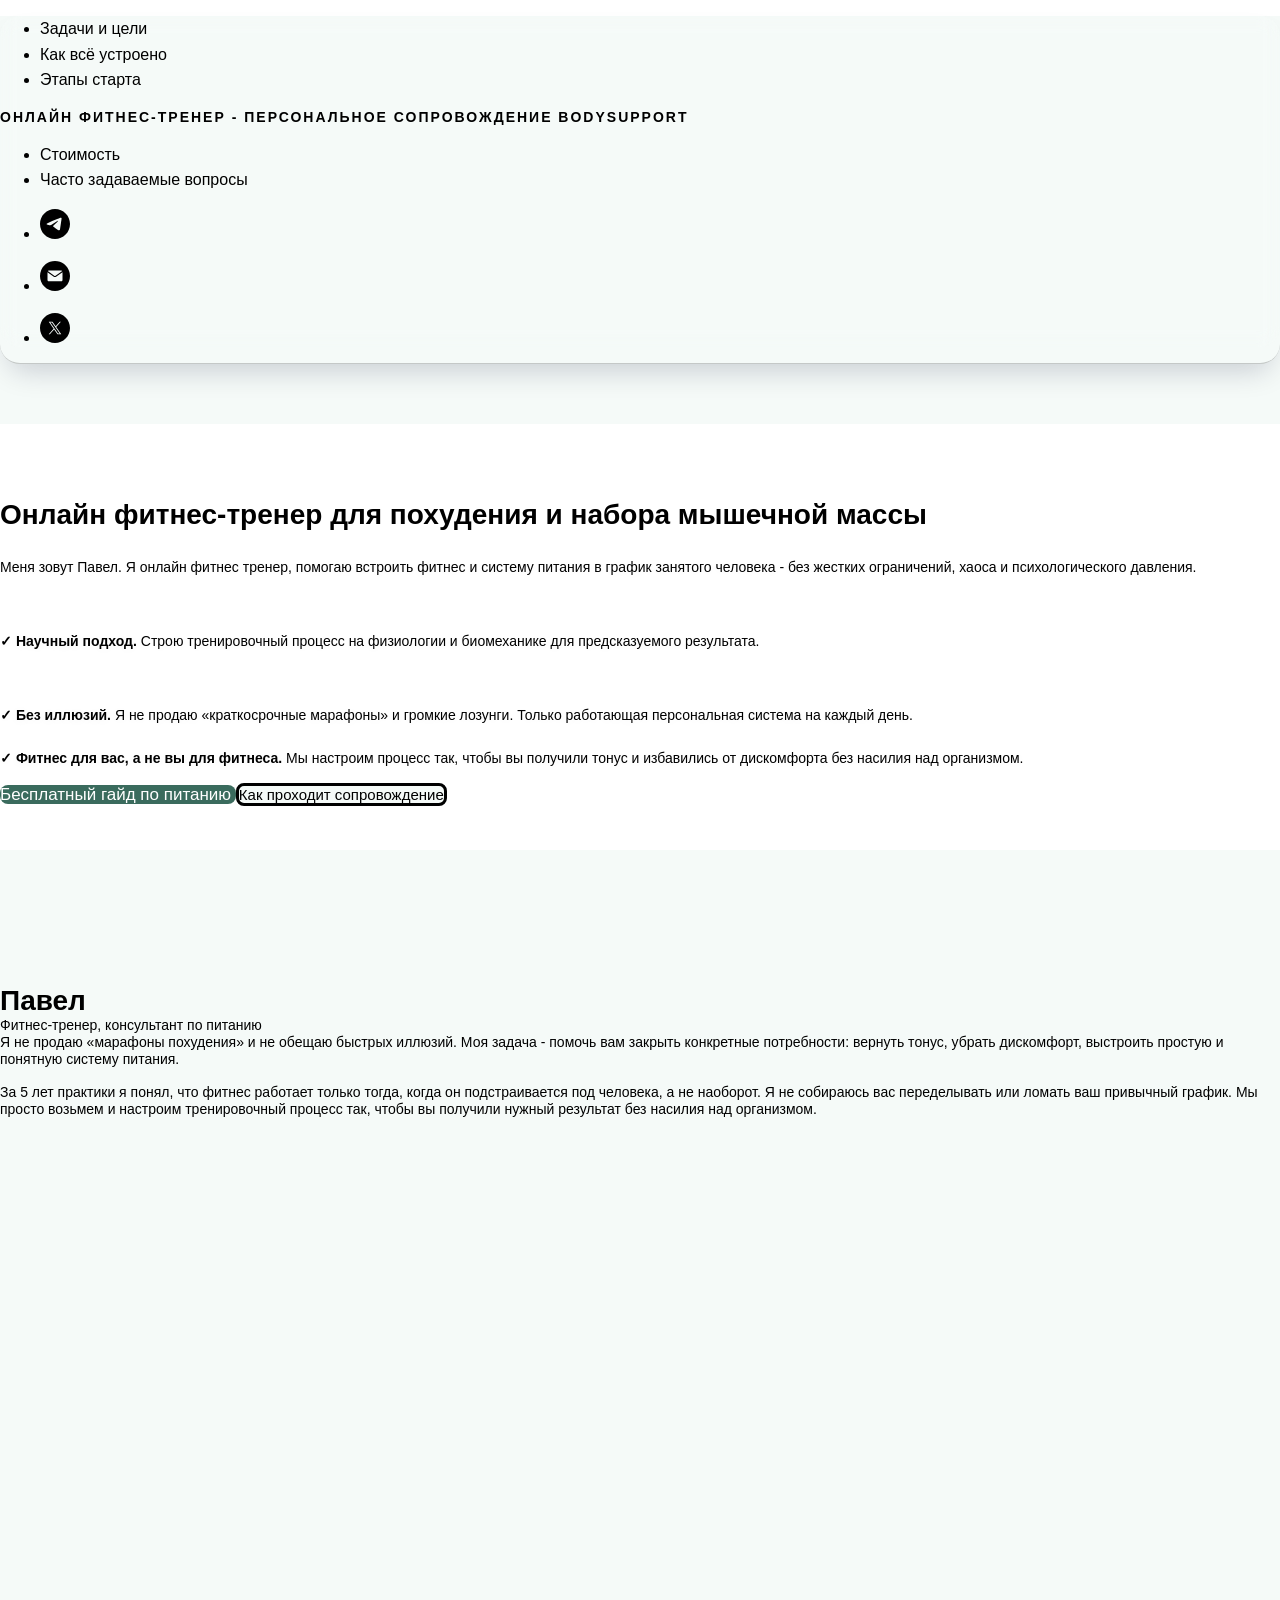
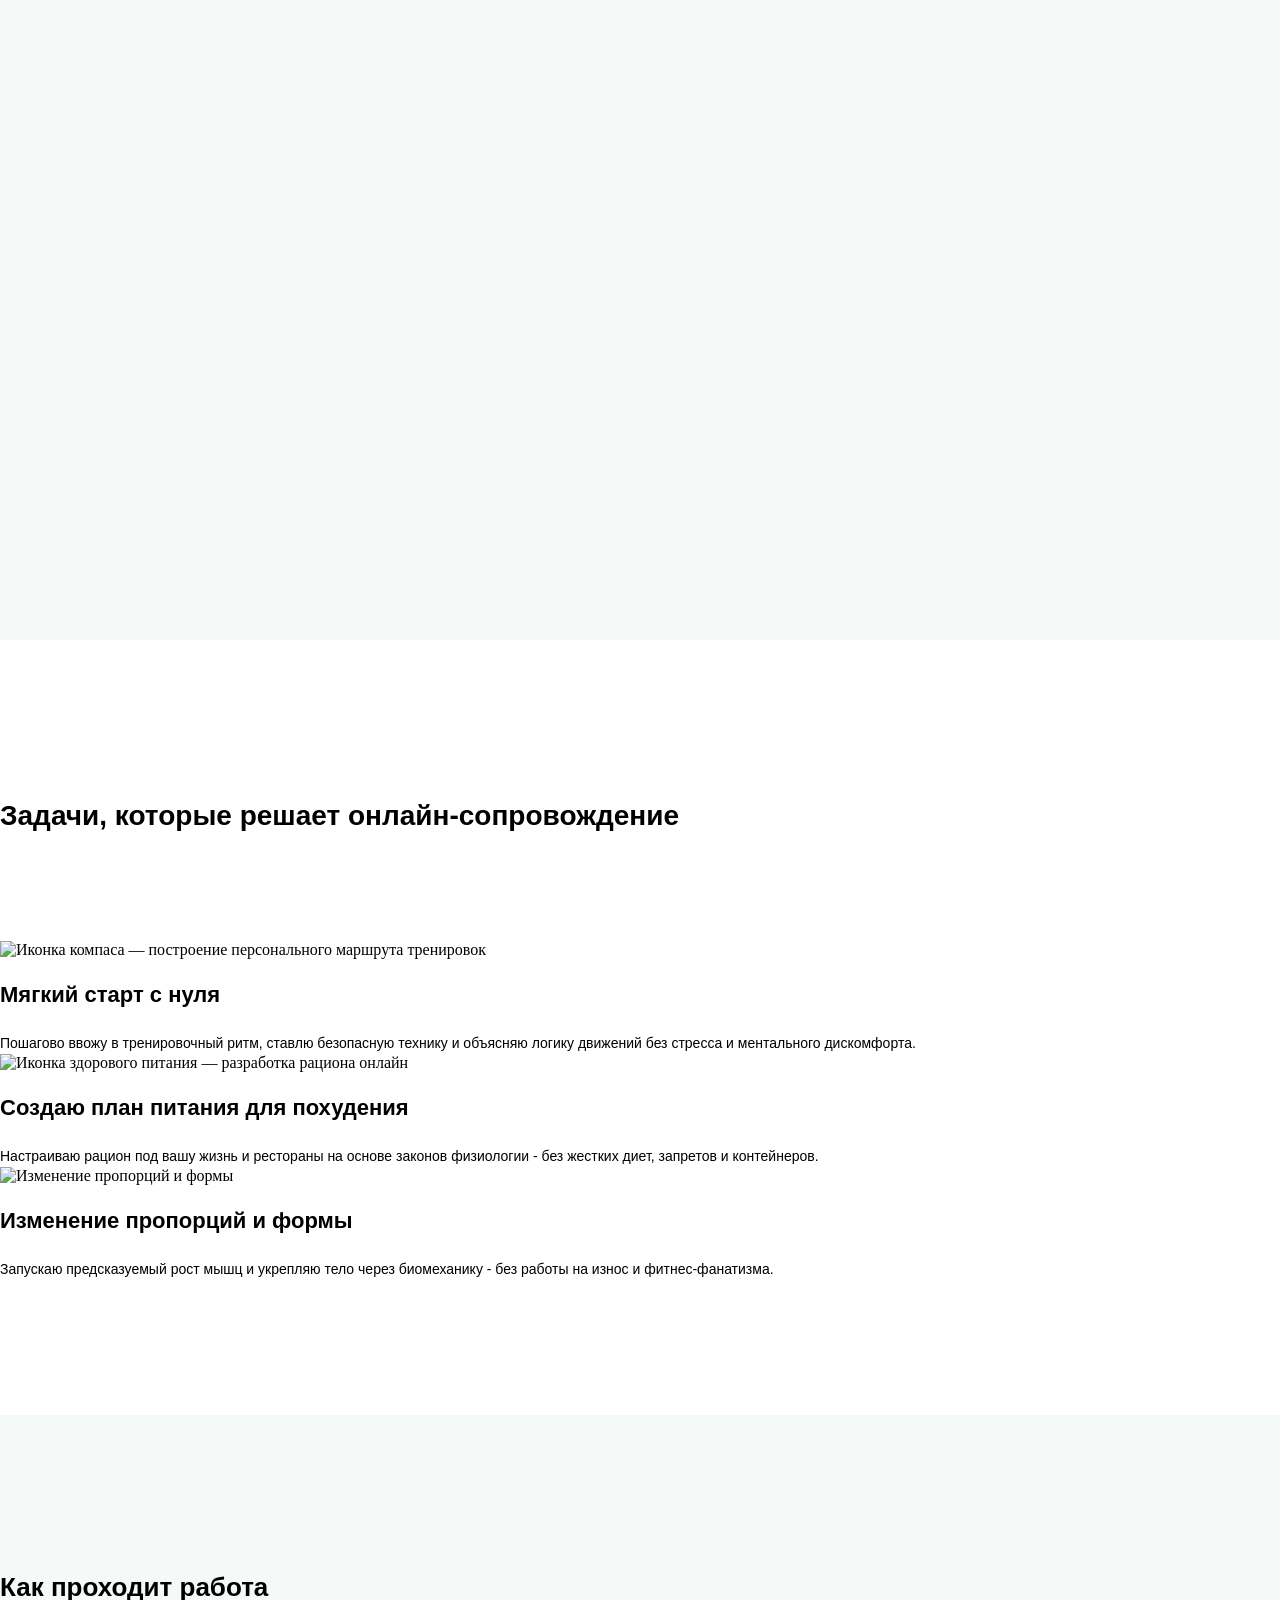
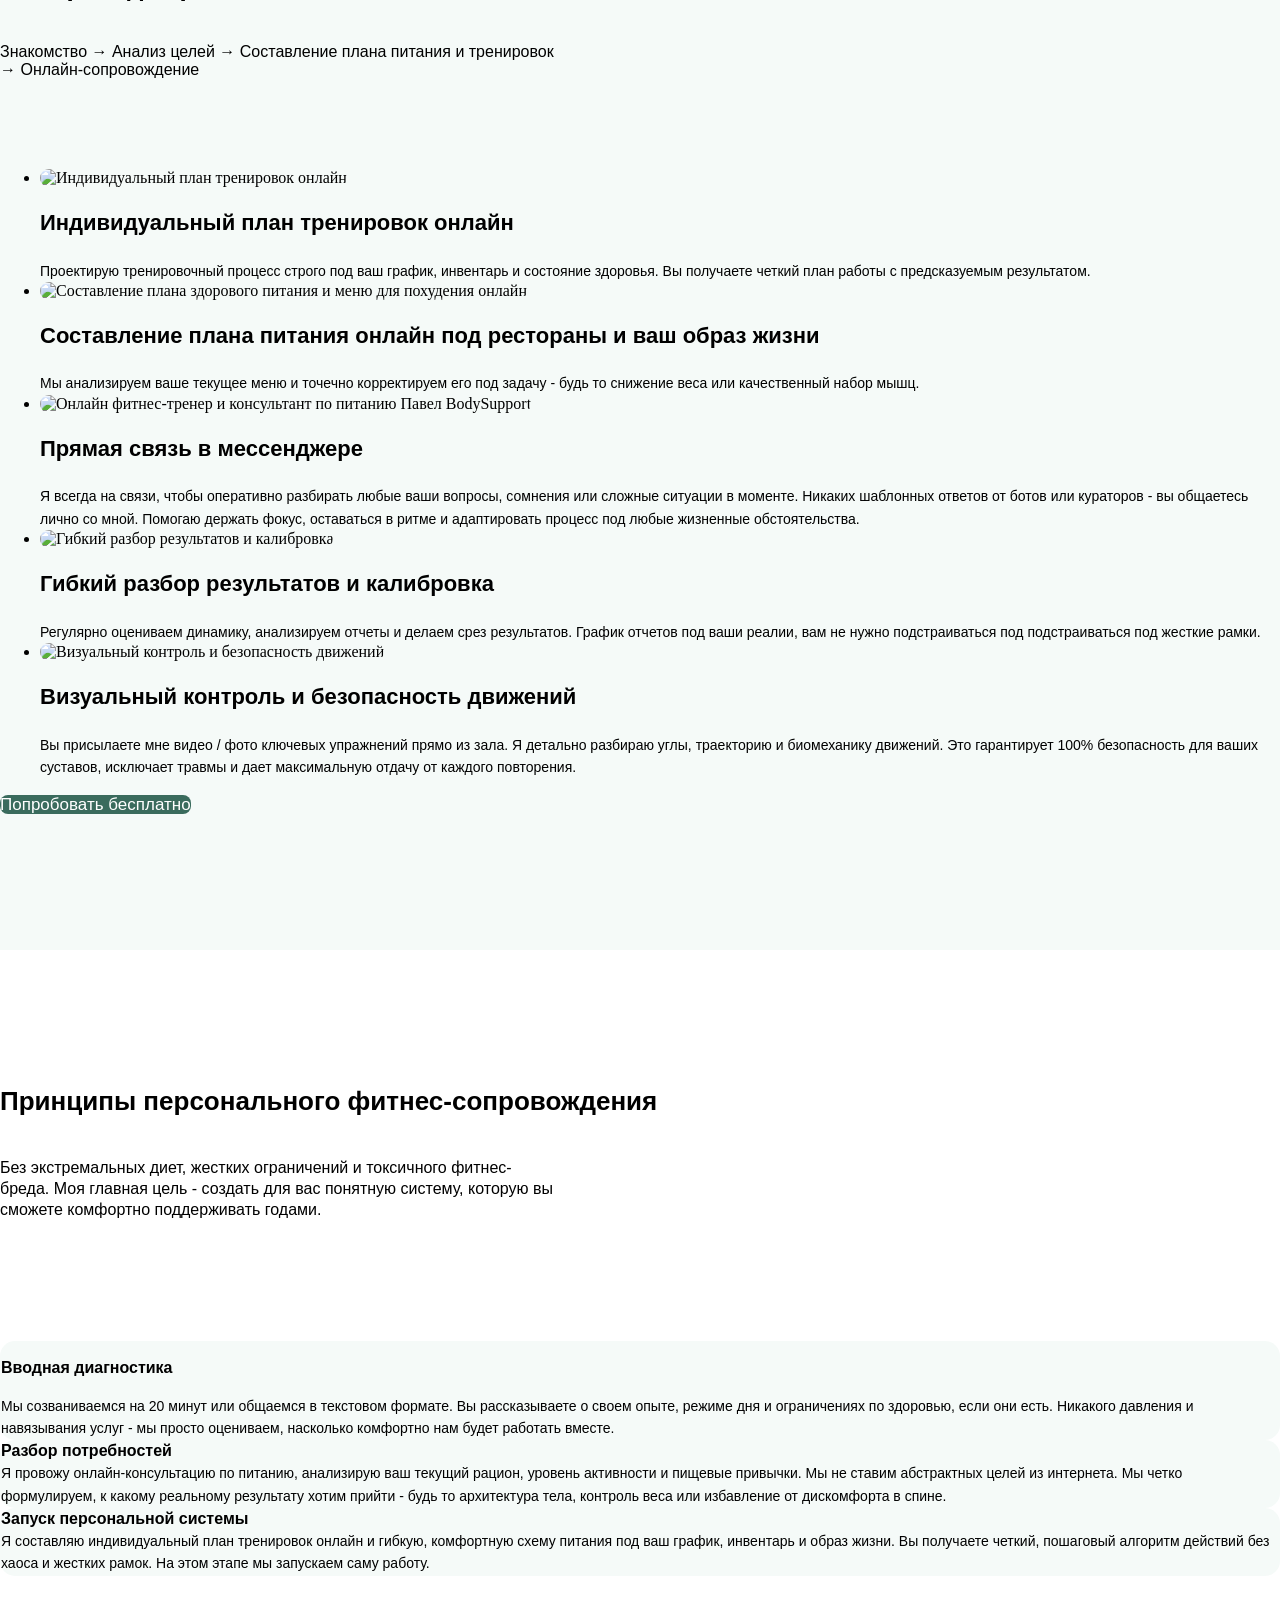
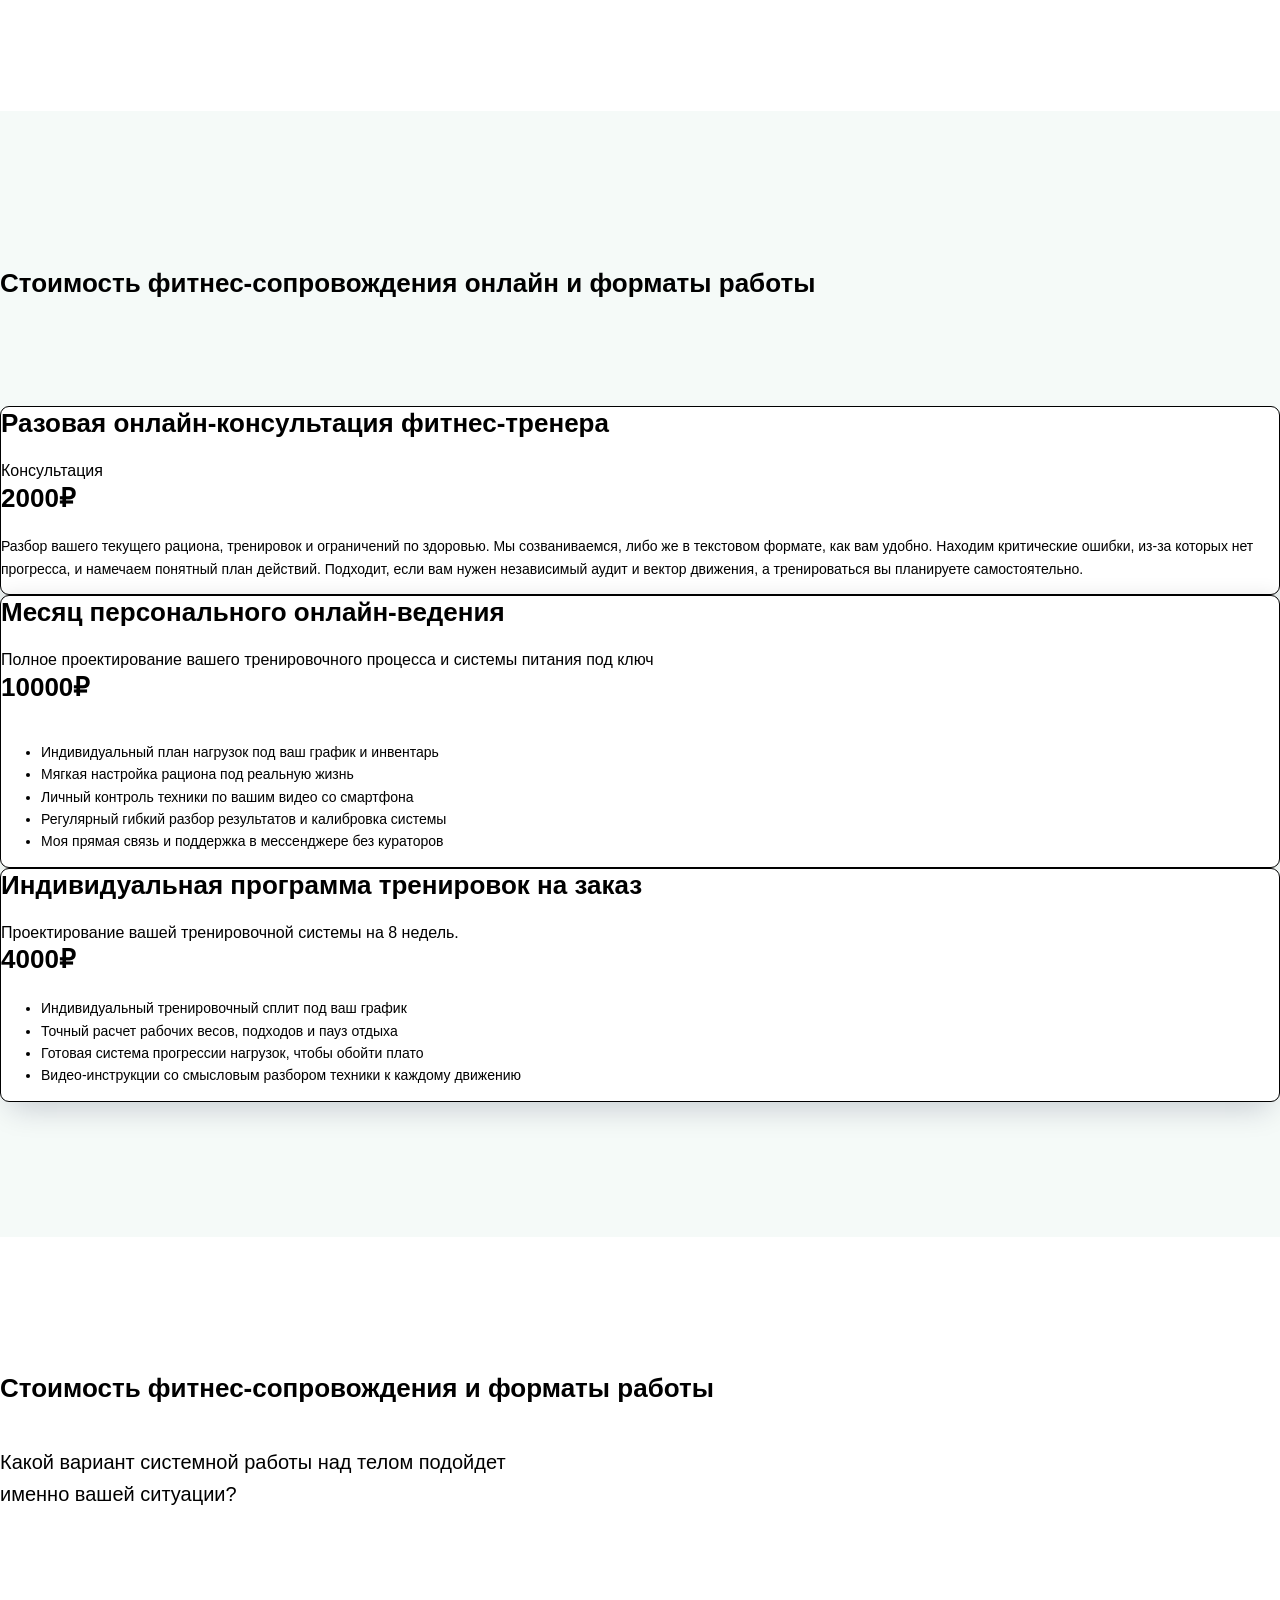
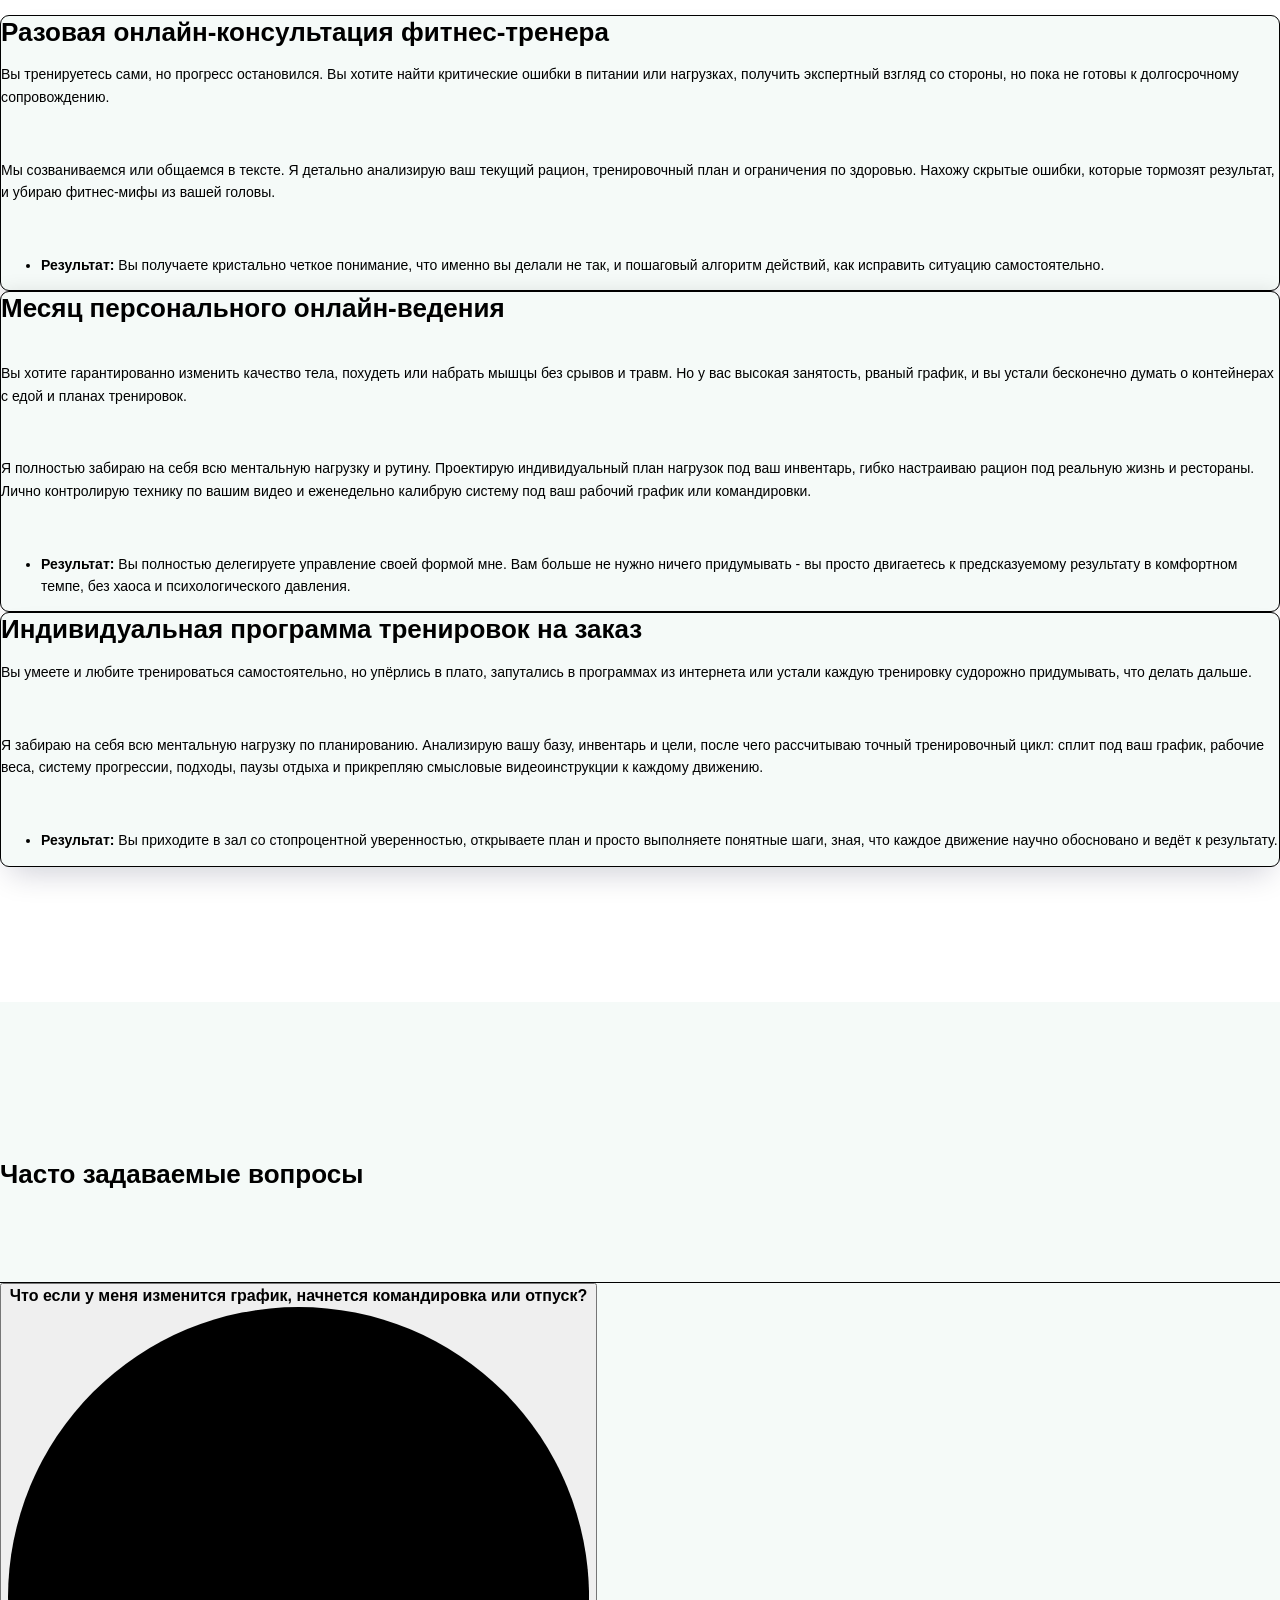
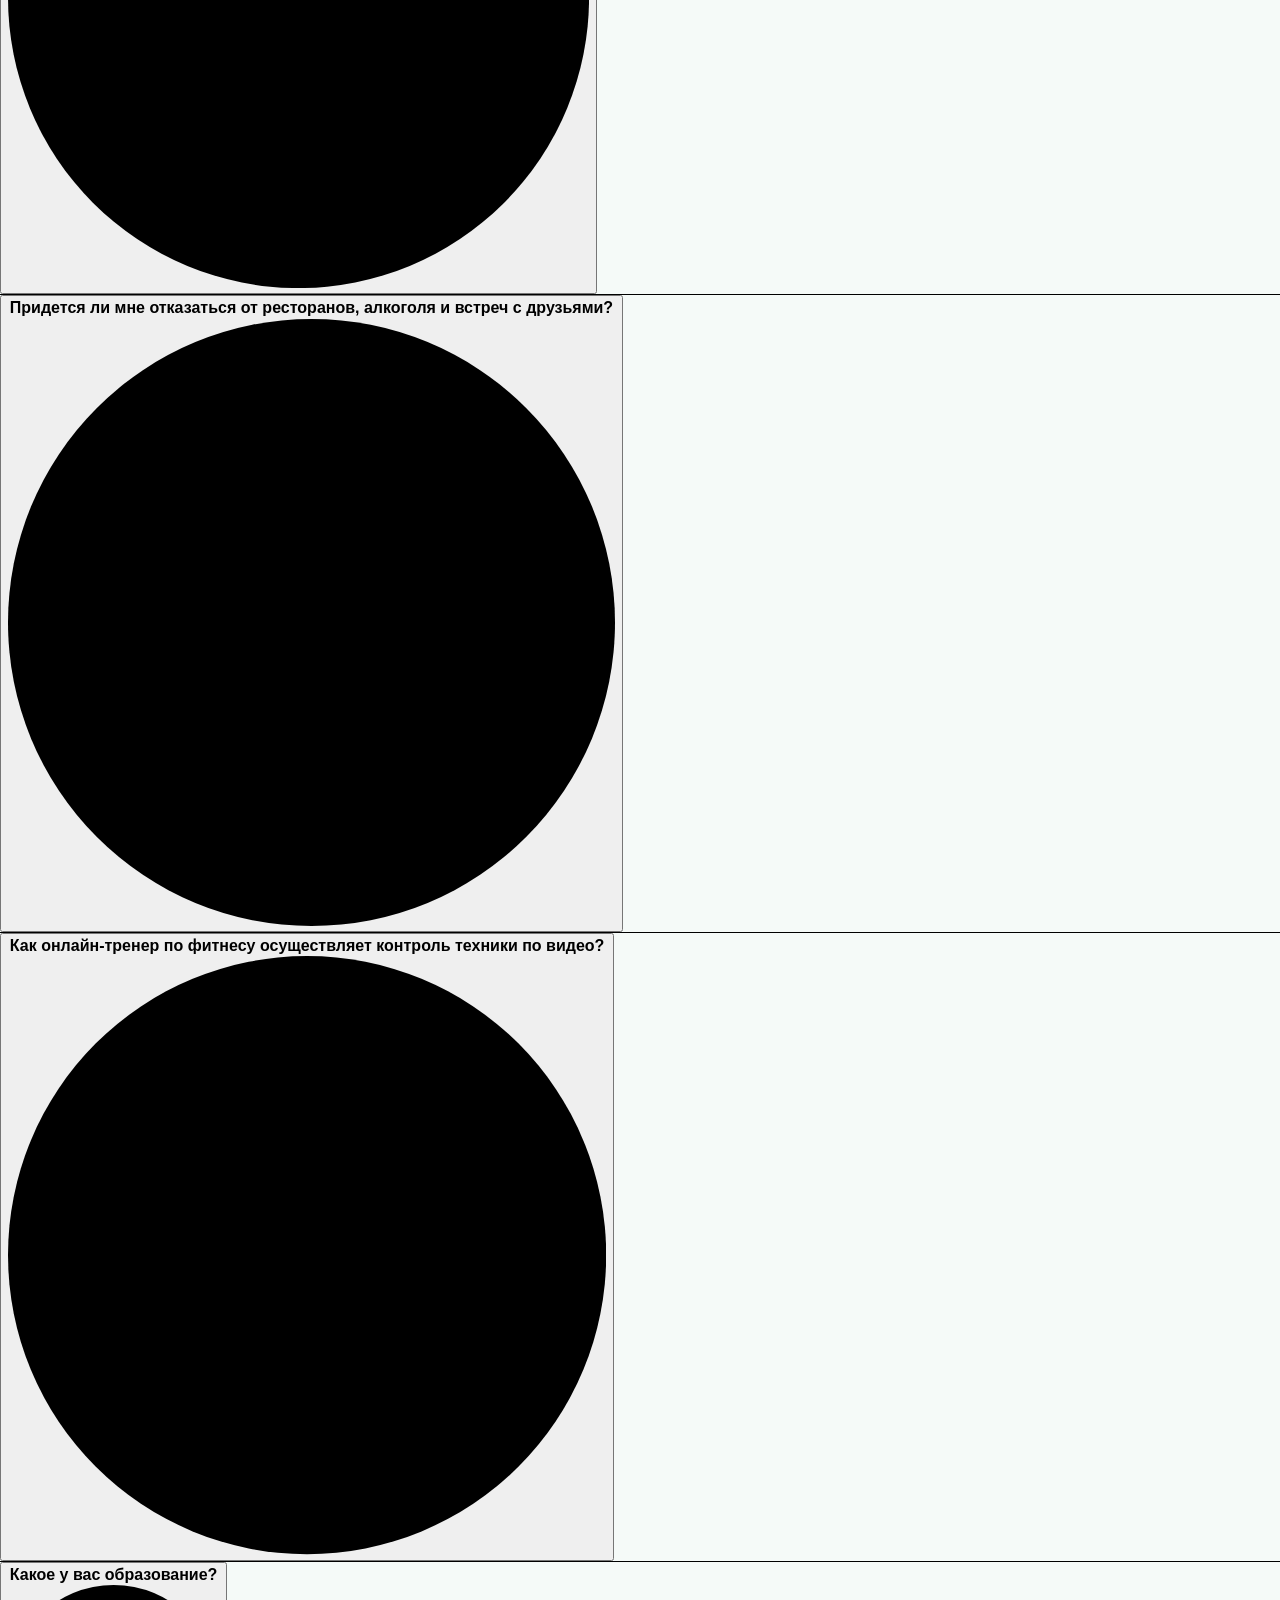
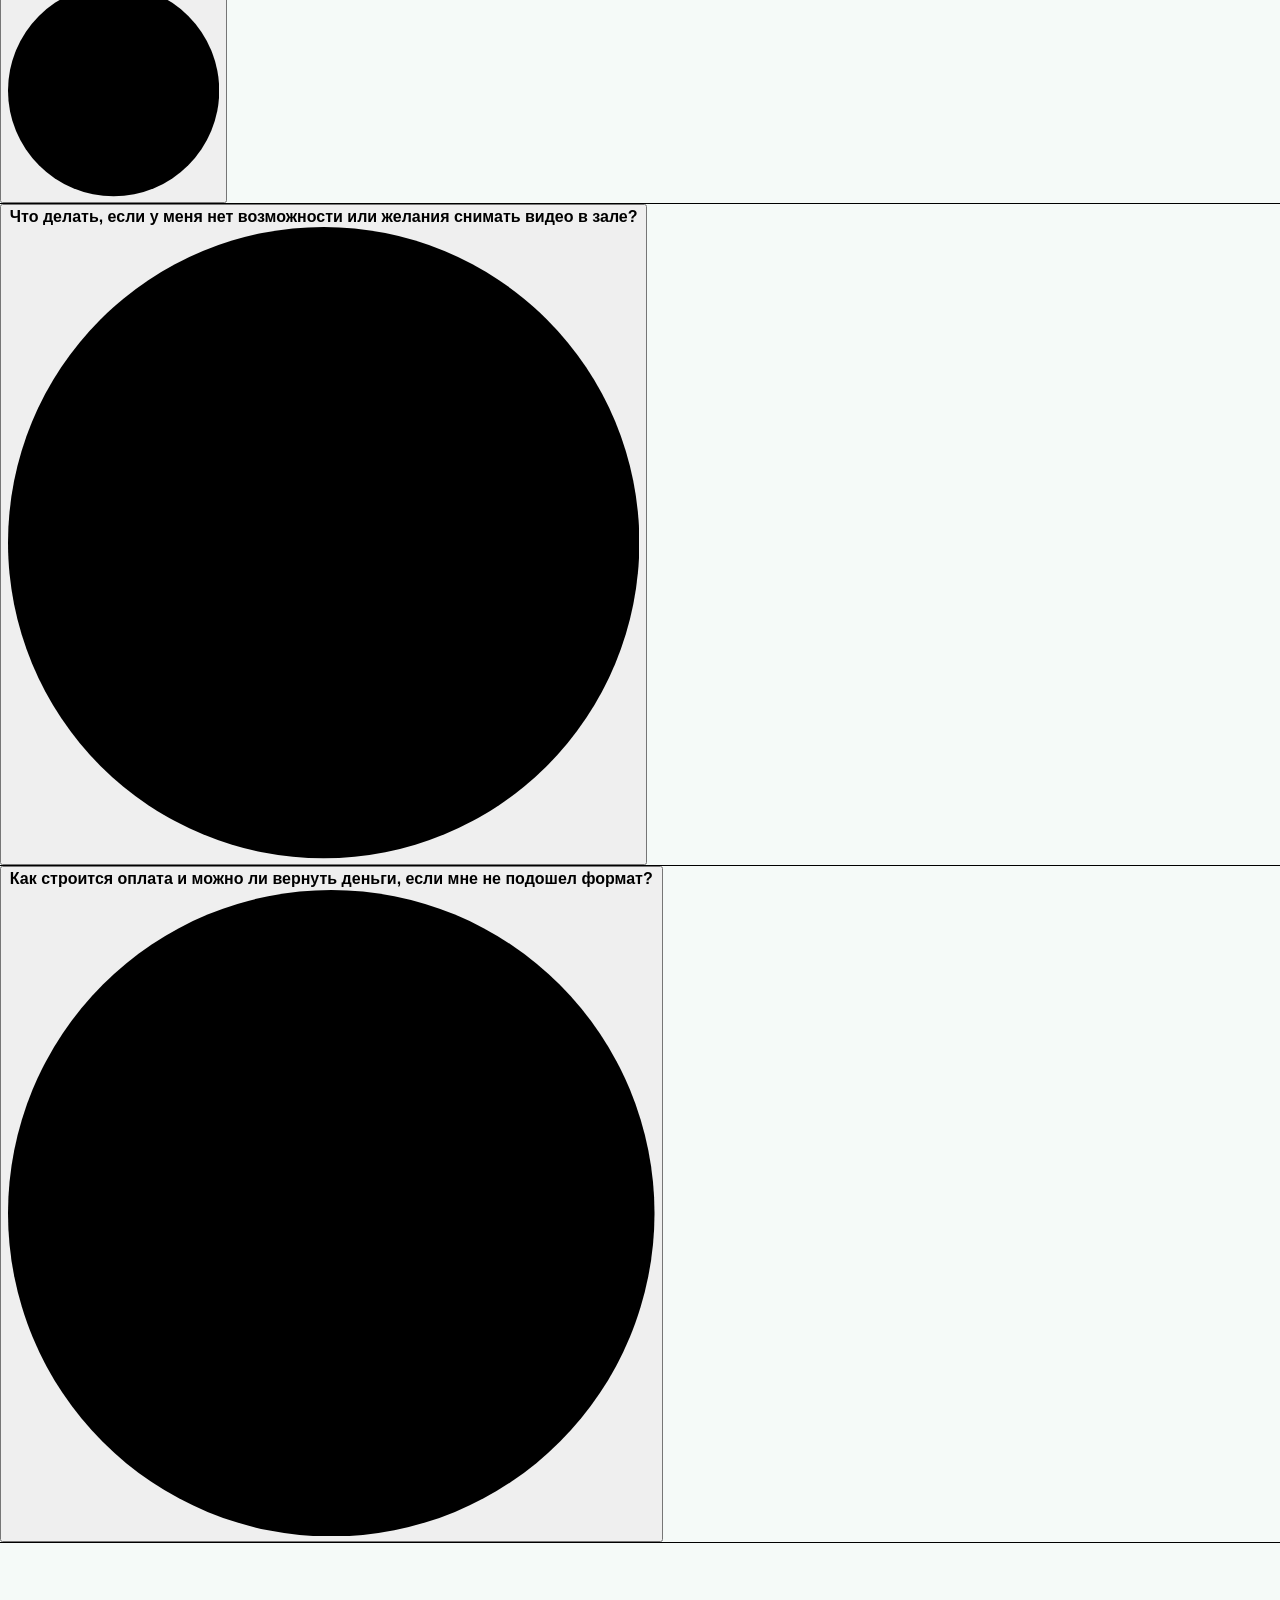
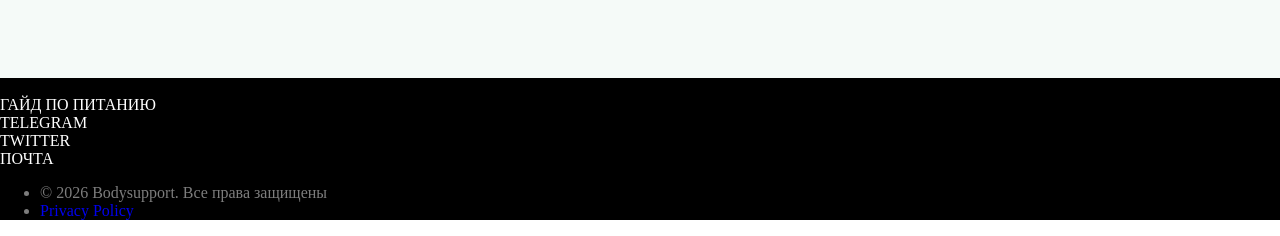
==== commit 0c0177b8: "index.html" ====
--- a/index.html
+++ b/index.html
@@ -289,17 +289,10 @@
       <img class="t981__logo t-img" src="https://thb.tildacdn.pub/tild6262-3438-4161-a562-356635376333/-/empty/photo_2026-05-29_19-.jpg" data-original="https://static.tildacdn.pub/tild6262-3438-4161-a562-356635376333/photo_2026-05-29_19-.jpg" imgfield="img" style="max-width: 170px;" alt=""> 
     </a>
   </div> 
-</div> <div class="t981__col t981__col_right" style="width: auto;"> <div class="t981__menu t981__main-menu"> <div class="t981__menu-item"> <a class="t981__menu-link" href="/nutrition-guide" data-menu-submenu-hook="">Гайд по питанию</a> </div> <div class="t981__menu-item"> <a class="t981__menu-link" href="http://t.me/@bogdashinfit" data-menu-submenu-hook="" target="_blank">Telegram</a> </div> <div class="t981__menu-item"> <a class="t981__menu-link" href="https://x.com/netrenbolone" data-menu-submenu-hook="">Twitter</a> </div> <div class="t981__menu-item"> <a class="t981__menu-link" href="mailto:netrenbolone@gmail.com" data-menu-submenu-hook="">Почта</a> </div> </div> <div class="t981__menu t981__secondary-menu" "t-card__descr t-descr t-descr_xs" field="text"><ul>
-  <li data-list="bullet">© 2026 Bodysupport. Все права защищены</li>
-  <li data-list="bullet" itemscope itemtype="https://schema.org">
-      <span itemprop="name" style="display:none;">Bodysupport</span>
-      <span>География услуг: 
-        <span itemprop="address" itemscope itemtype="https://schema.org">
-          <span itemprop="addressLocality">г. Москва</span>
-        </span>
-        (онлайн по всей РФ)
-      </span>
-    </li>
+</div> <div class="t981__col t981__col_right" style="width: auto;"> <div class="t981__menu t981__main-menu"> <div class="t981__menu-item"> <a class="t981__menu-link" href="/nutrition-guide" data-menu-submenu-hook="">Гайд по питанию</a> </div> <div class="t981__menu-item"> <a class="t981__menu-link" href="http://t.me/@bogdashinfit" data-menu-submenu-hook="" target="_blank">Telegram</a> </div> <div class="t981__menu-item"> <a class="t981__menu-link" href="https://x.com/netrenbolone" data-menu-submenu-hook="">Twitter</a> </div> <div class="t981__menu-item"> <a class="t981__menu-link" href="mailto:netrenbolone@gmail.com" data-menu-submenu-hook="">Почта</a> </div> </div> <div class="t981__menu t981__secondary-menu" "t-card__descr t-descr t-descr_xs" field="text"><ul><li data-list="bullet">© 2026 Bodysupport. Все права защищены</li><li data-list="bullet"><a href="/privacy">Privacy Policy</a></li></ul></div> </div> </div> </div> <style> #rec2348136691 .t981__menu-item .t981__menu-link{color:#ffffff;text-transform:uppercase;}#rec2348136691 .t981__secondary-menu{color:#7d7d7d;}</style> </div> </div> <!--/allrecords-->
+
+
+
 
 <style>
   /* Удаляет подчеркивание у всех ссылок на выгруженном сайте */
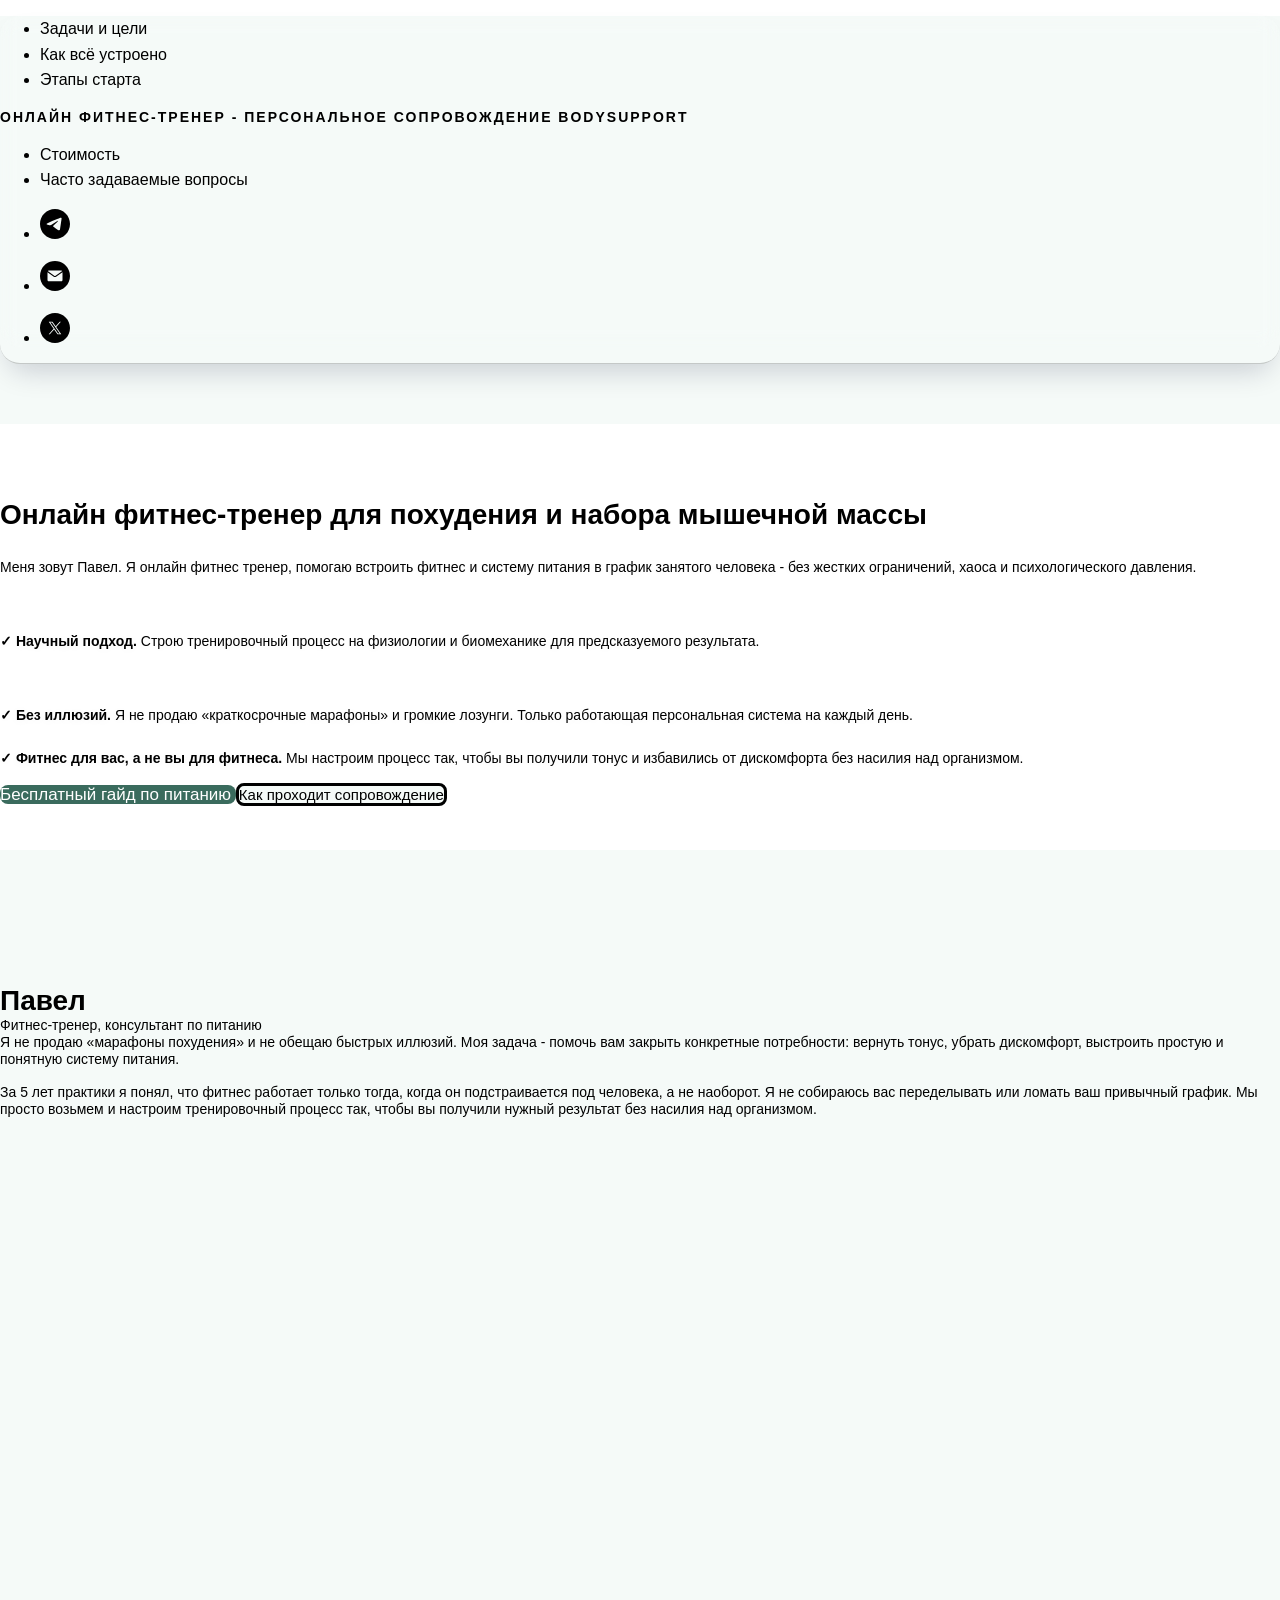
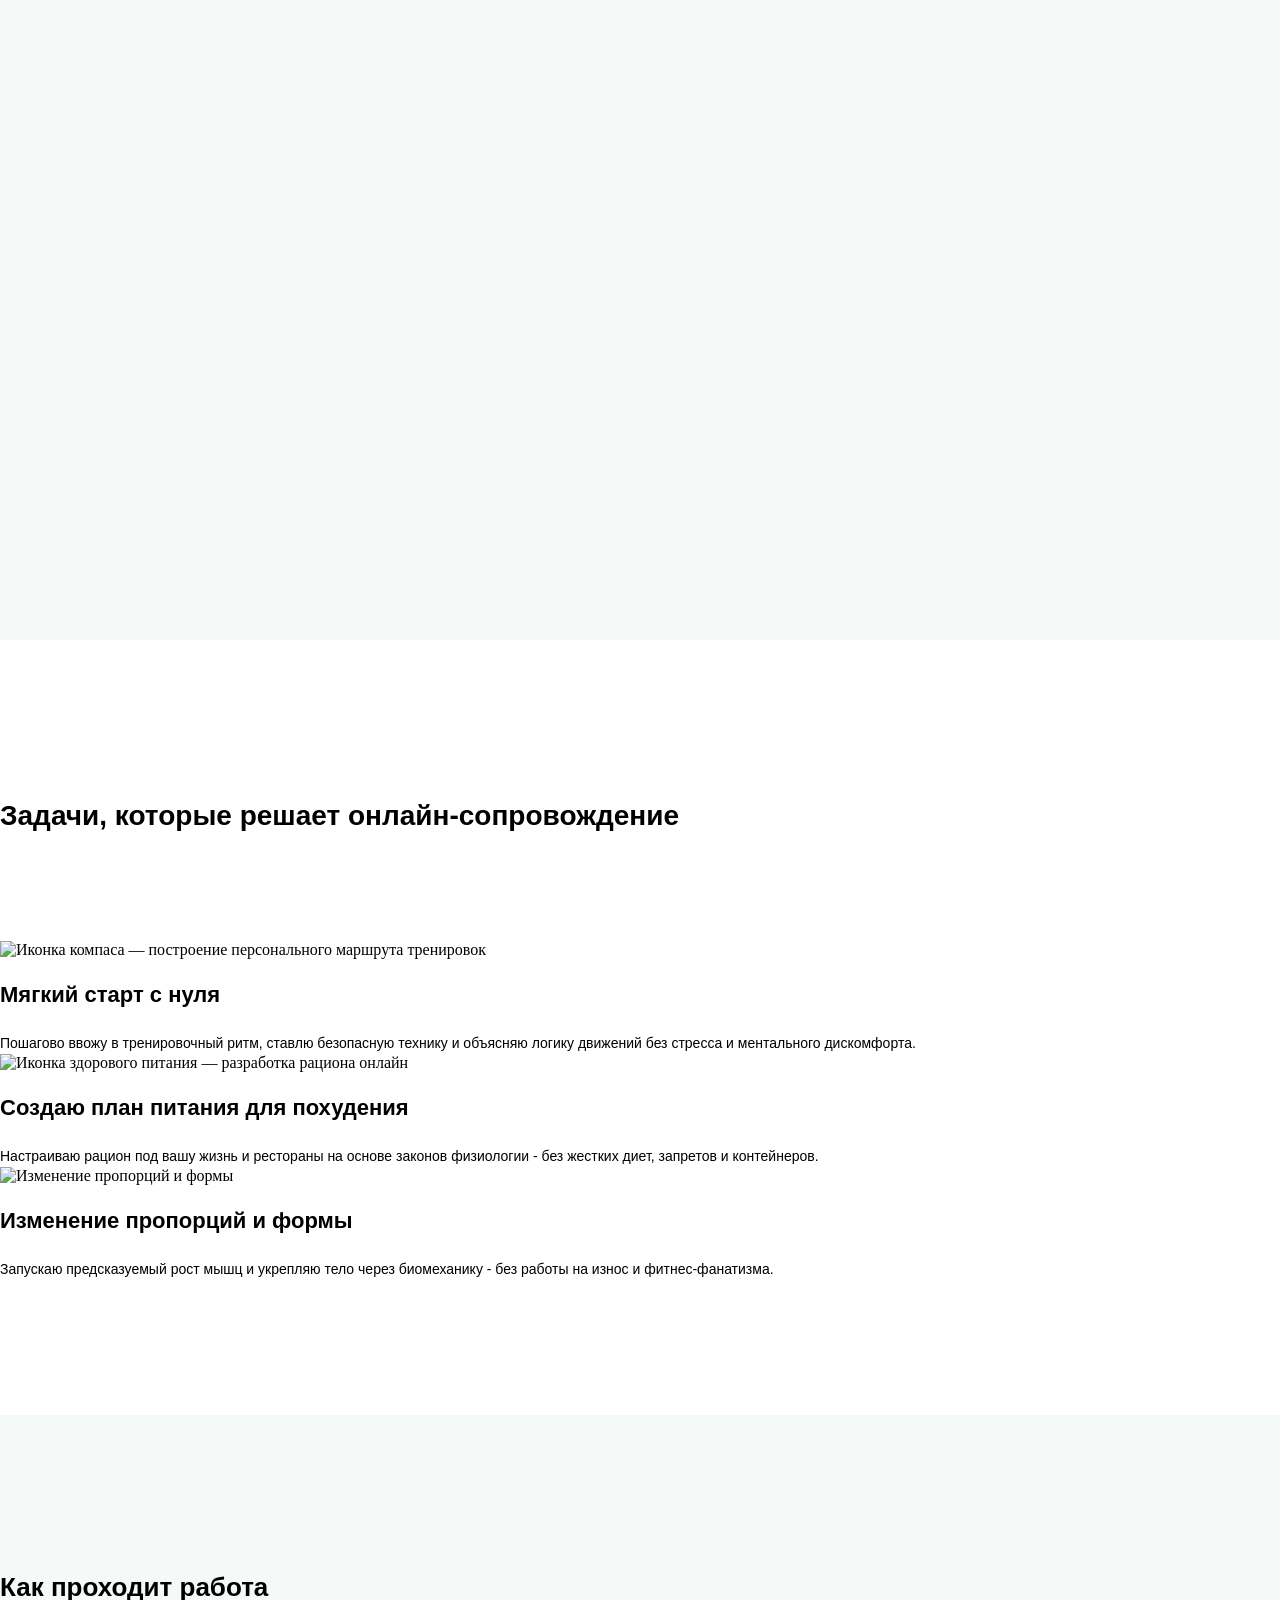
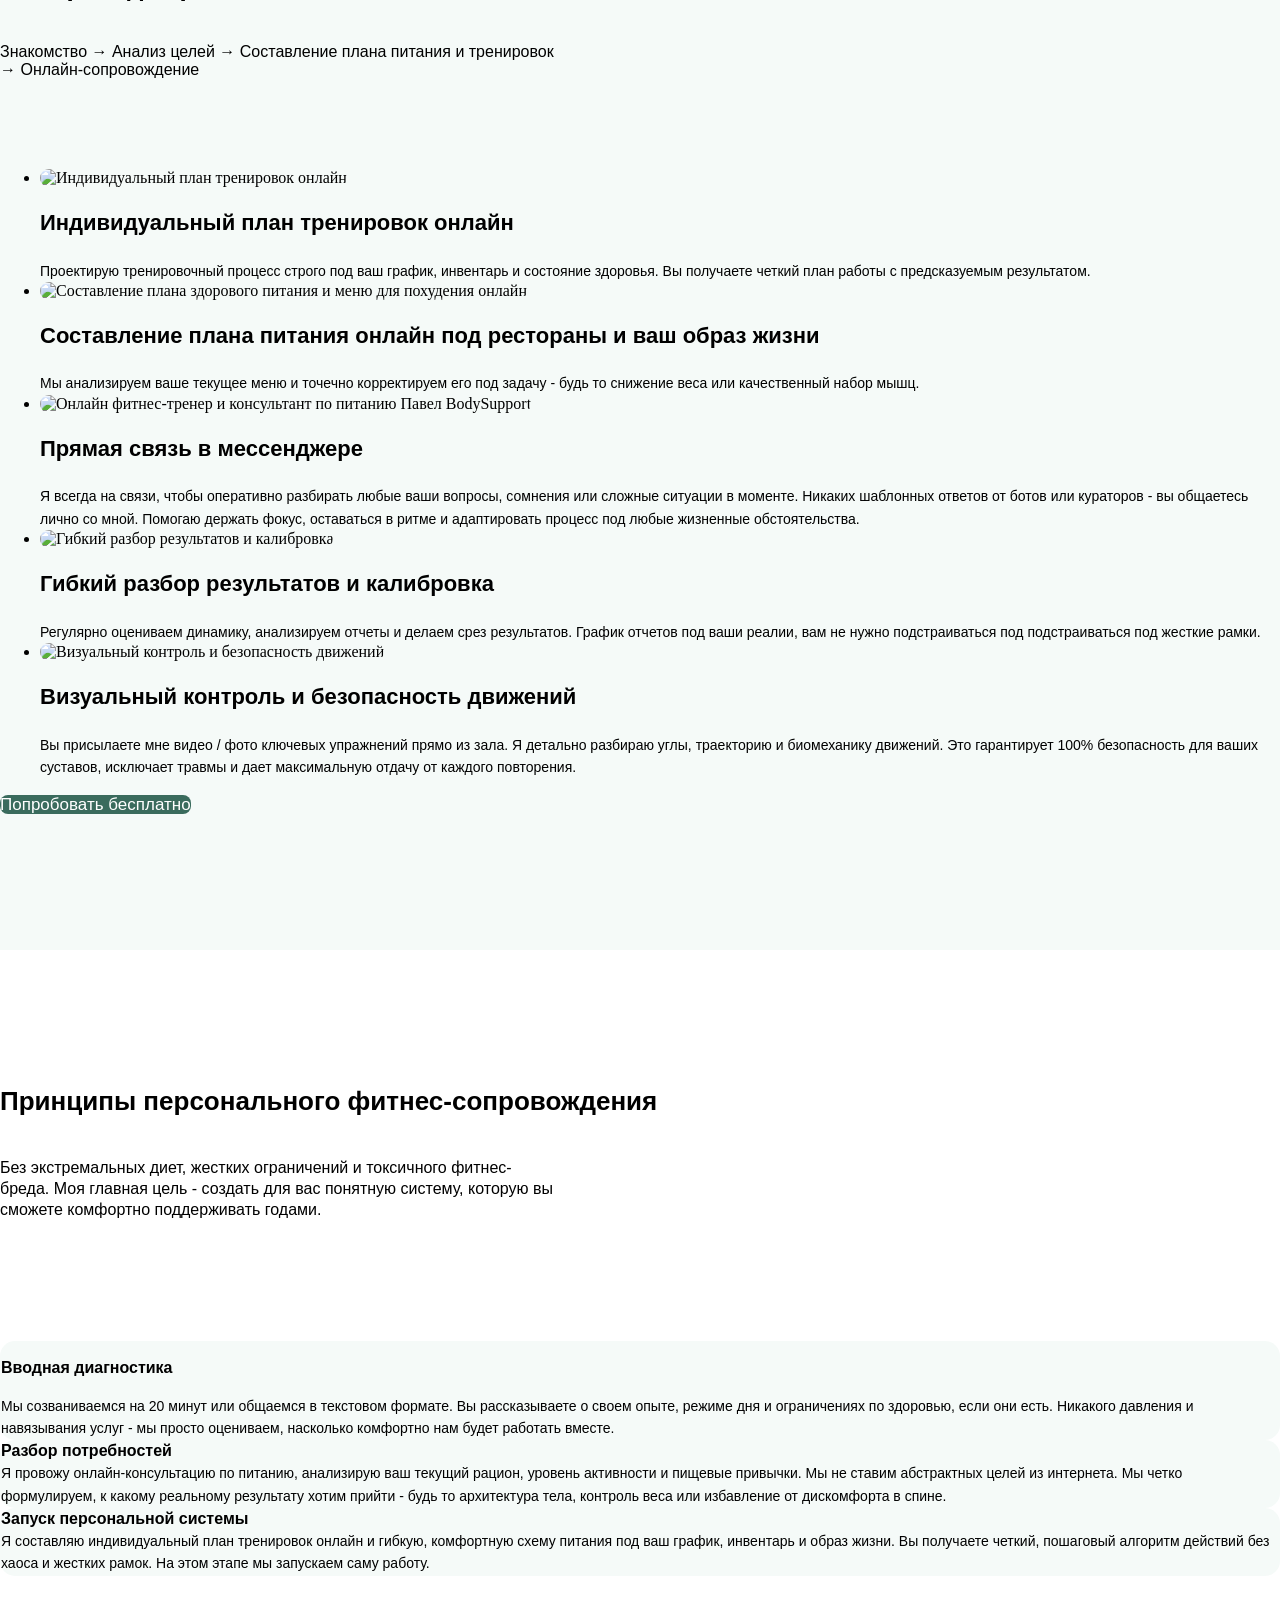
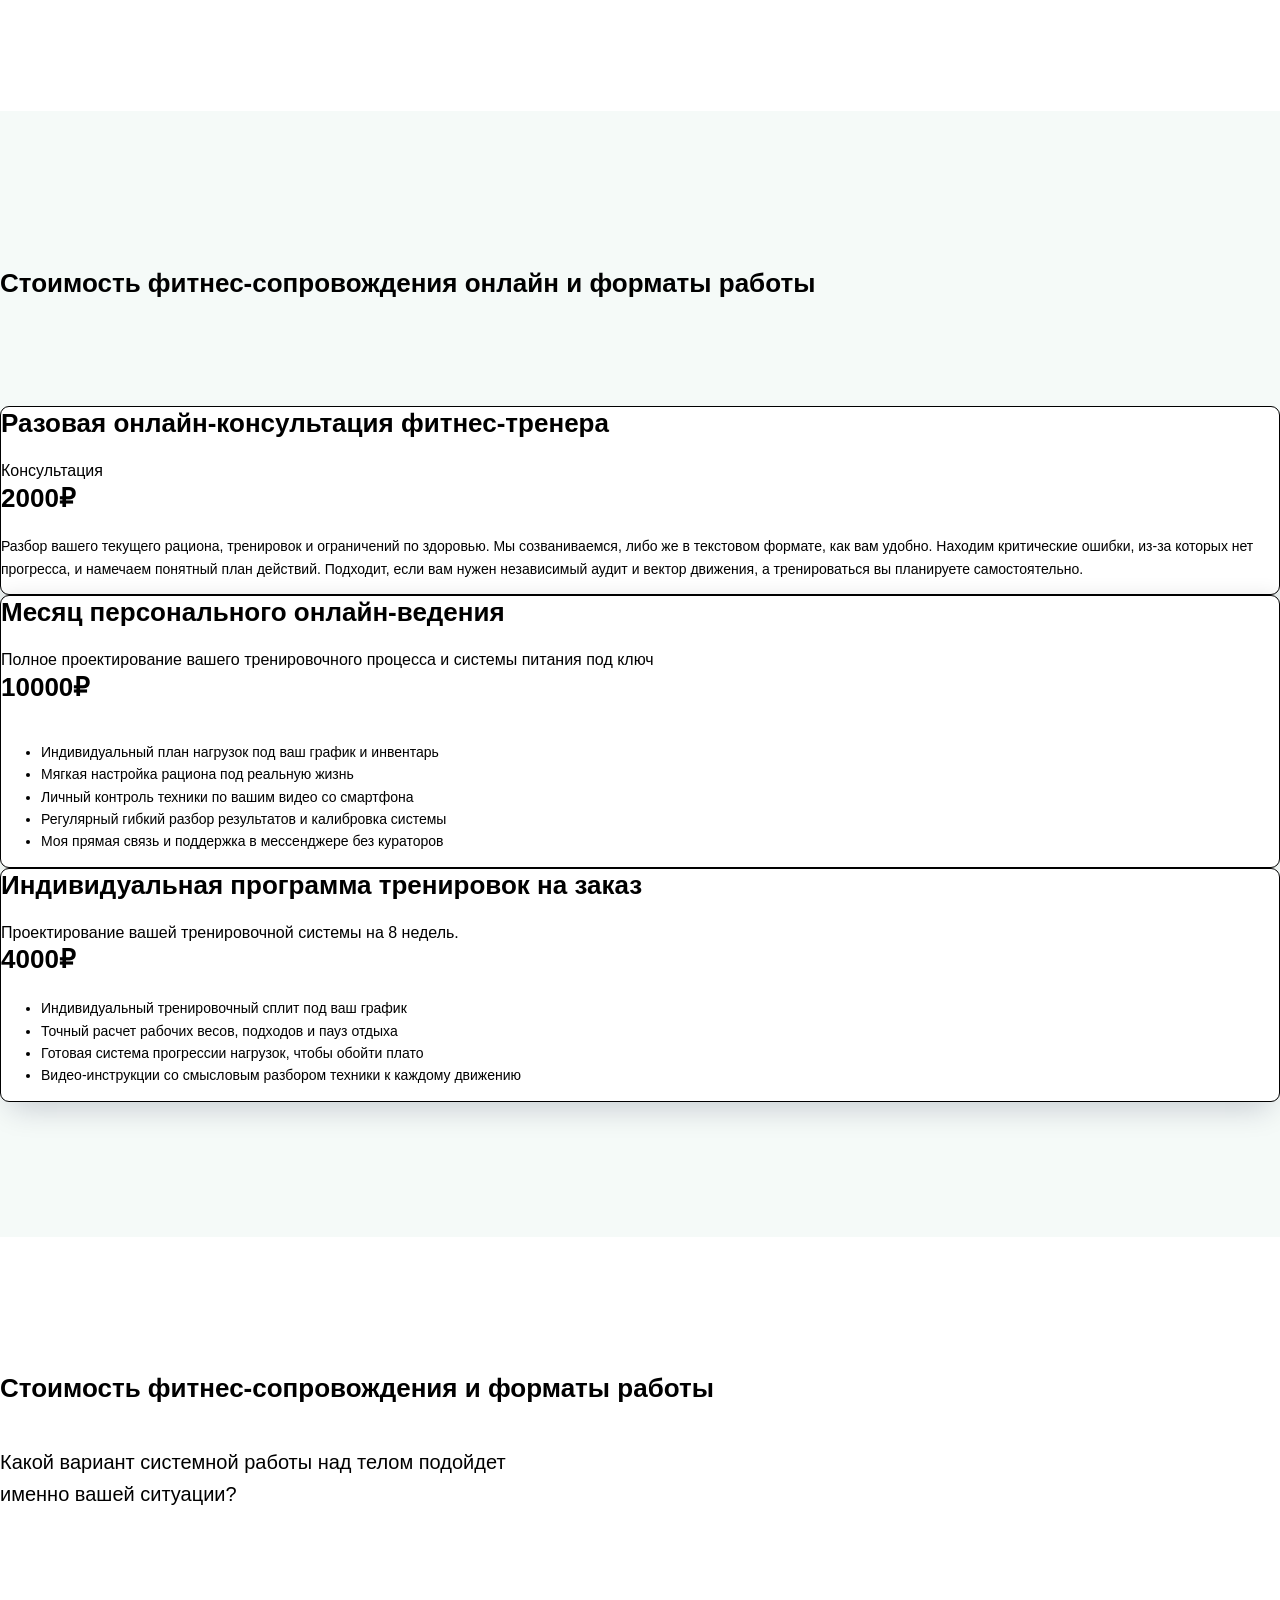
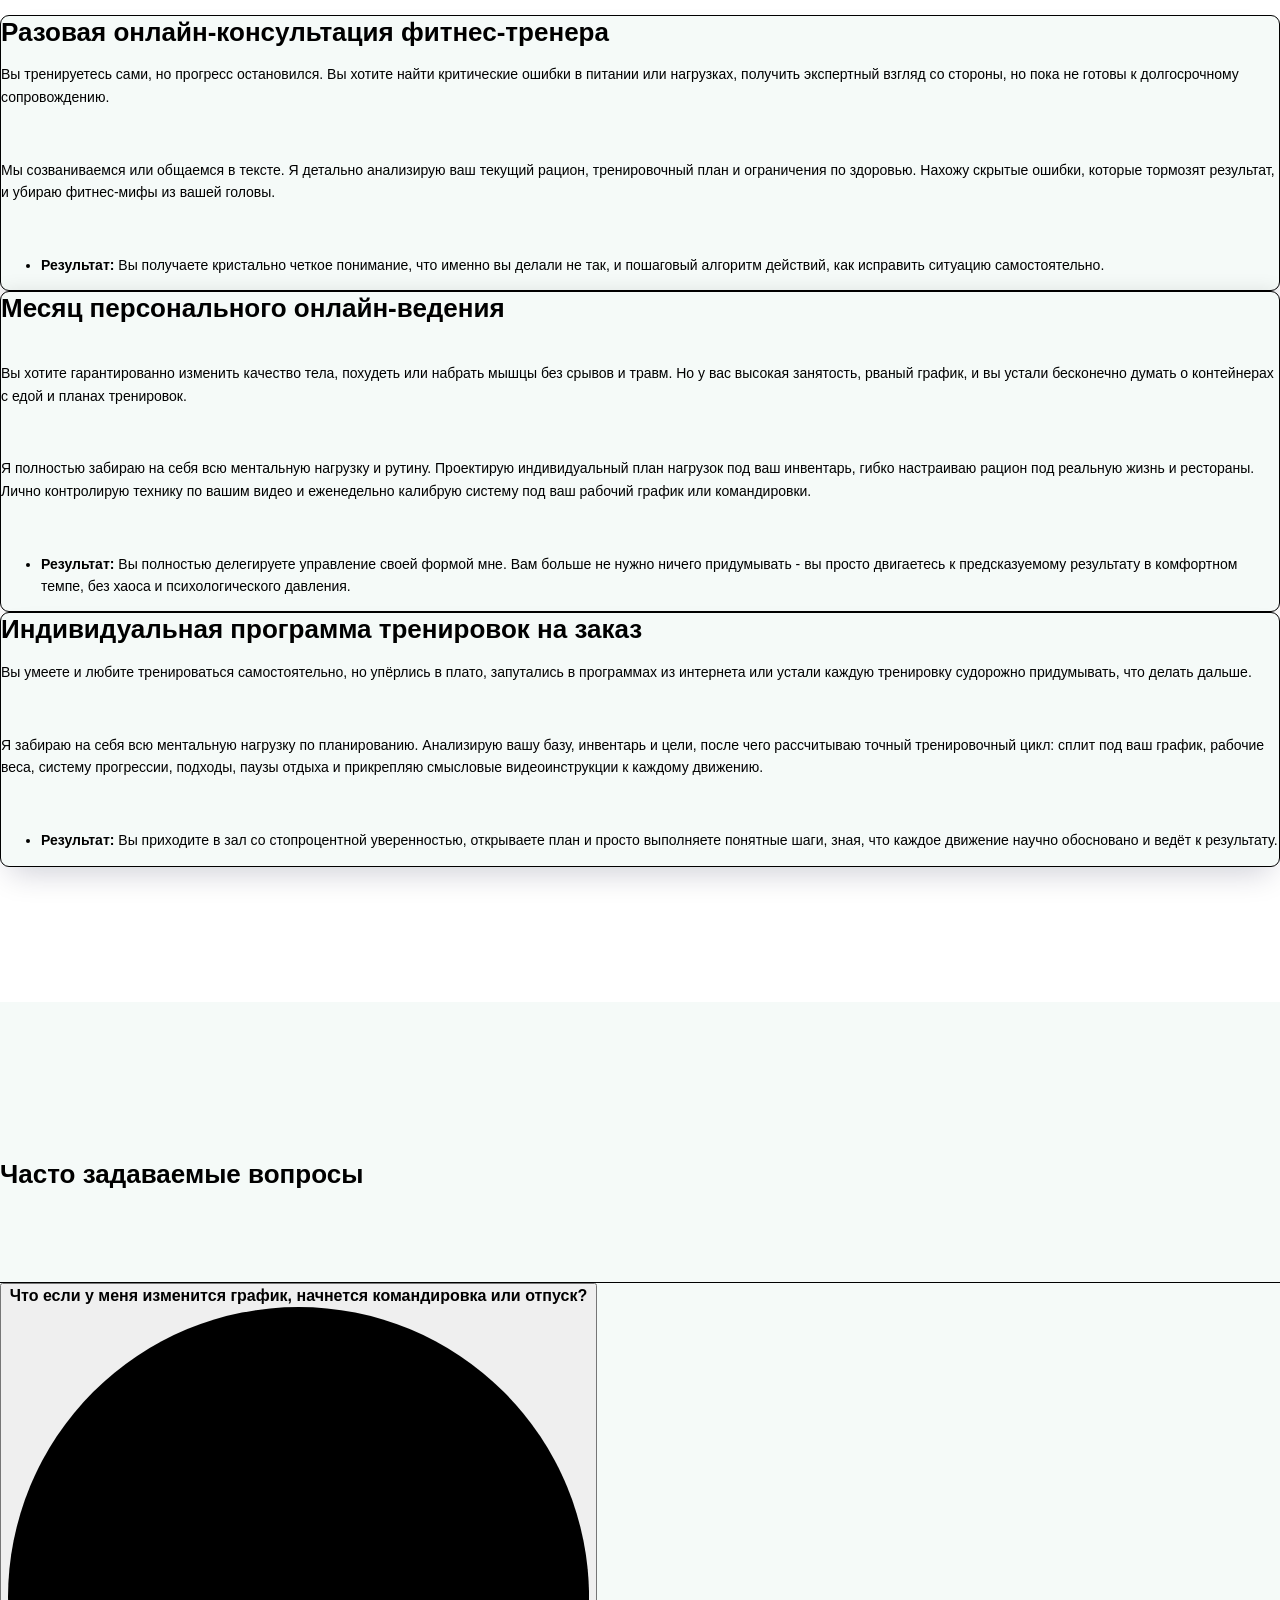
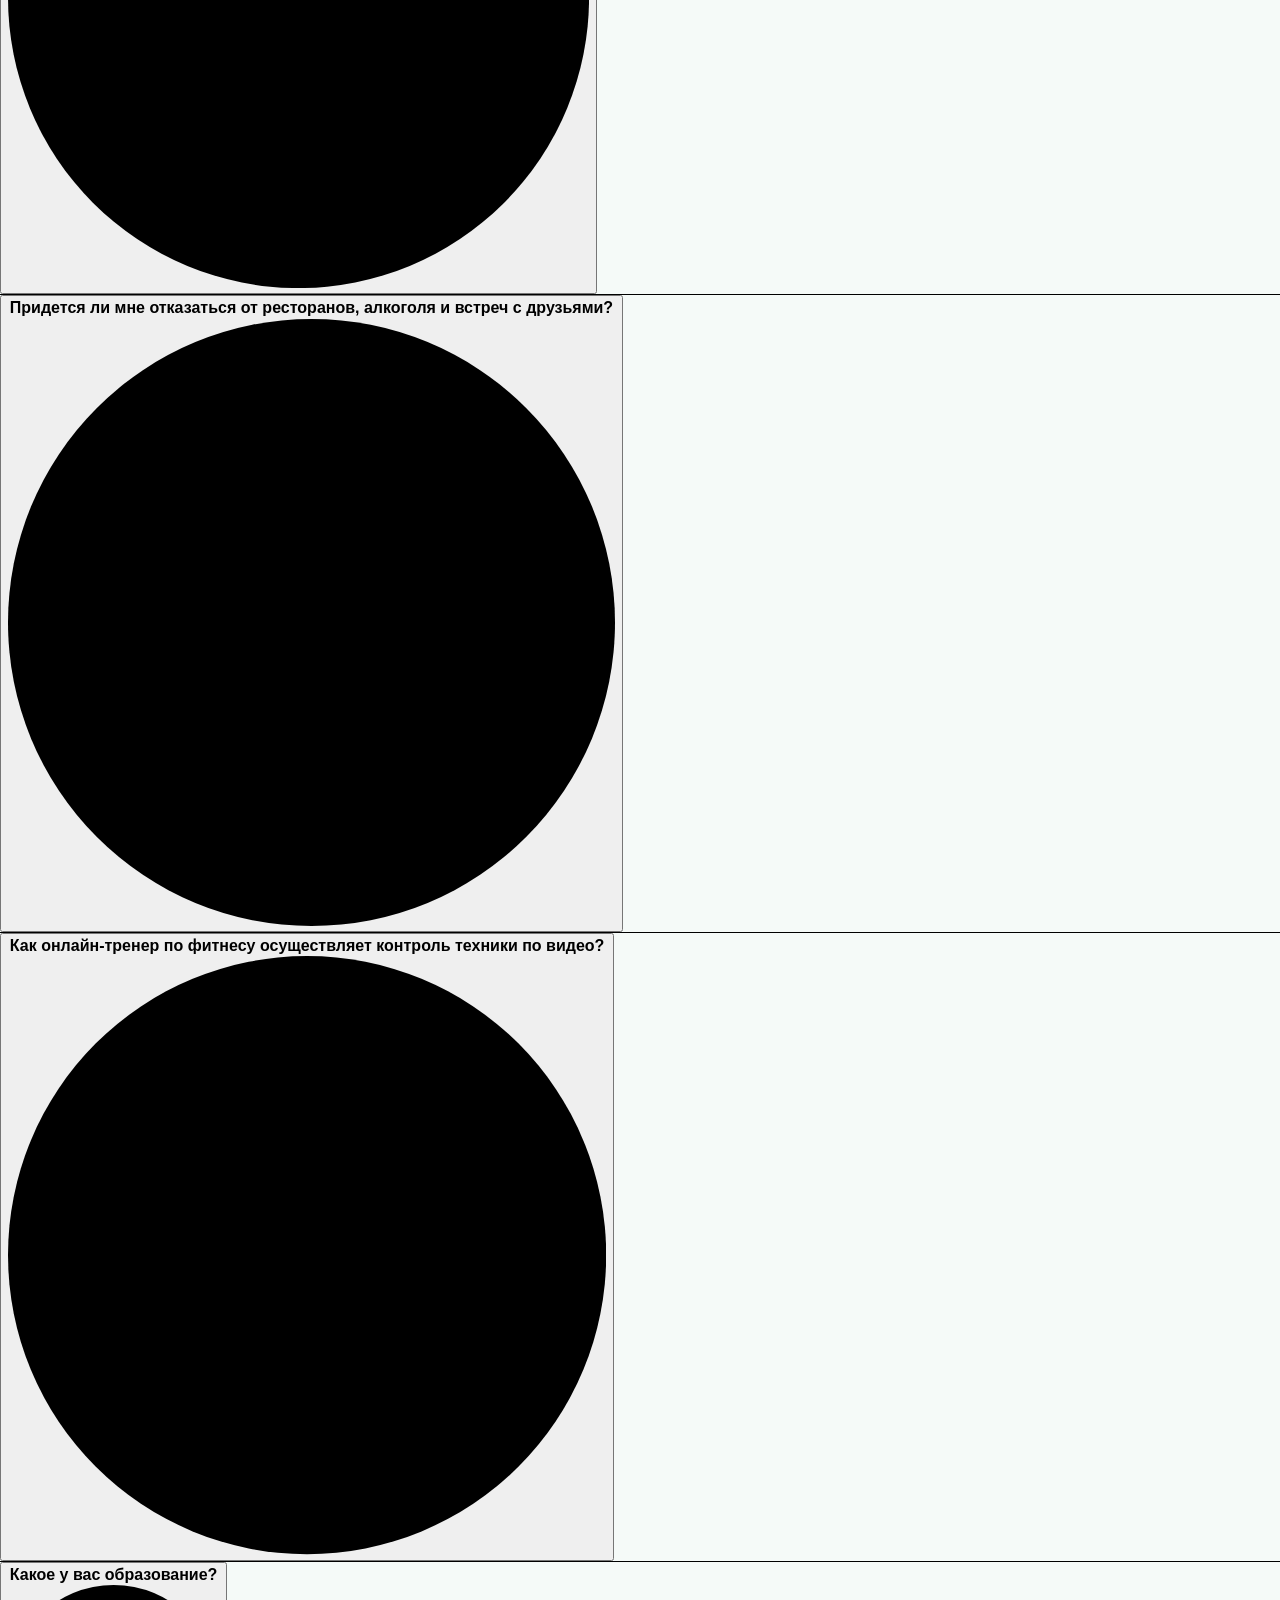
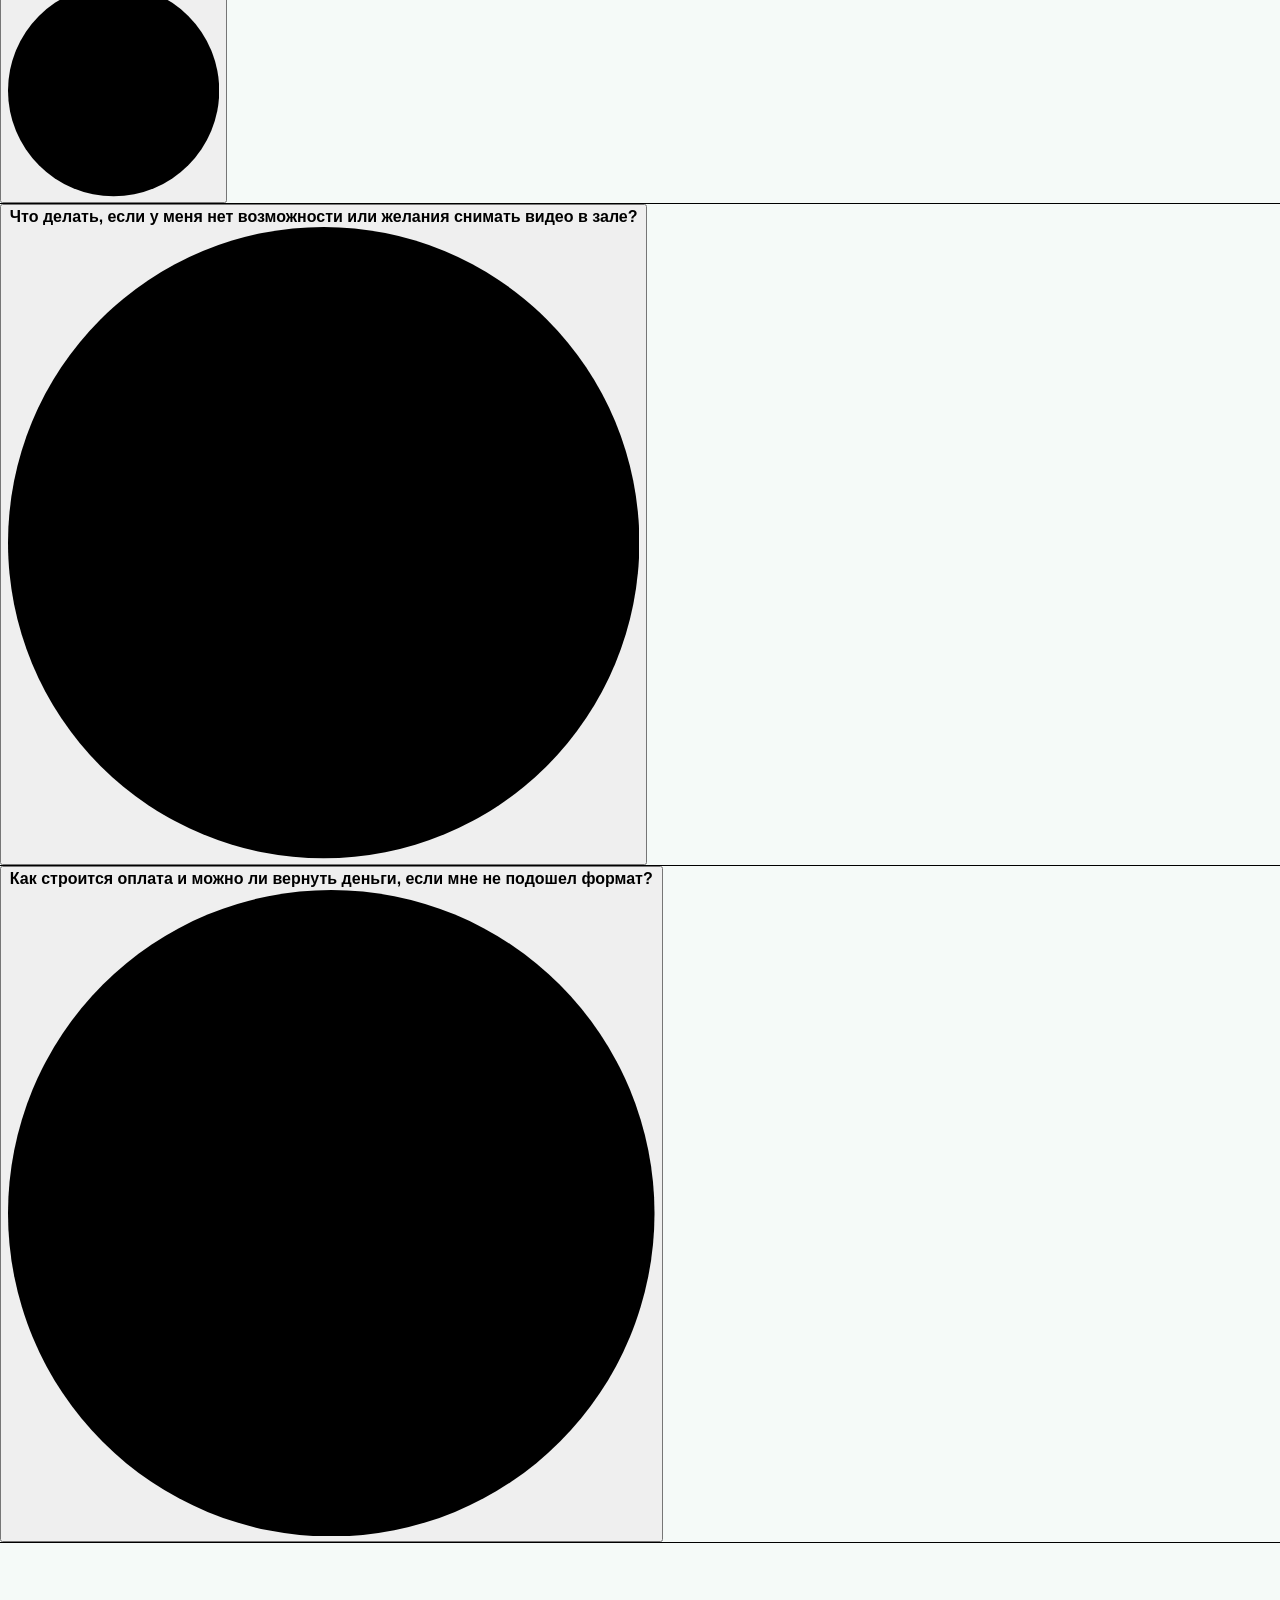
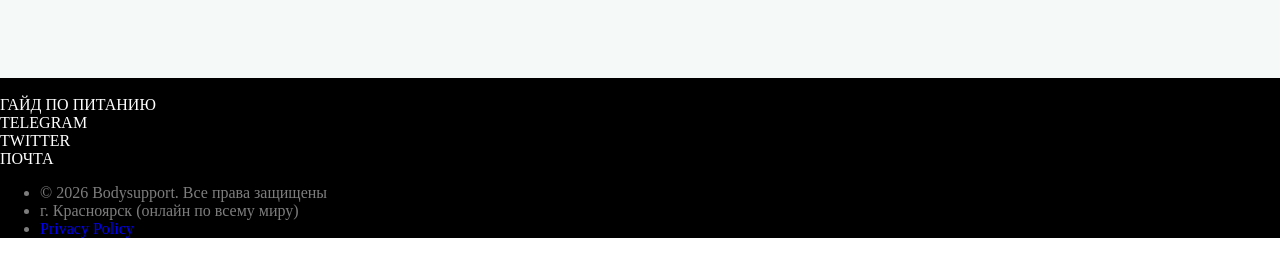
==== commit e6745484: "index.html" ====
--- a/index.html
+++ b/index.html
@@ -289,8 +289,8 @@
       <img class="t981__logo t-img" src="https://thb.tildacdn.pub/tild6262-3438-4161-a562-356635376333/-/empty/photo_2026-05-29_19-.jpg" data-original="https://static.tildacdn.pub/tild6262-3438-4161-a562-356635376333/photo_2026-05-29_19-.jpg" imgfield="img" style="max-width: 170px;" alt=""> 
     </a>
   </div> 
-</div> <div class="t981__col t981__col_right" style="width: auto;"> <div class="t981__menu t981__main-menu"> <div class="t981__menu-item"> <a class="t981__menu-link" href="/nutrition-guide" data-menu-submenu-hook="">Гайд по питанию</a> </div> <div class="t981__menu-item"> <a class="t981__menu-link" href="http://t.me/@bogdashinfit" data-menu-submenu-hook="" target="_blank">Telegram</a> </div> <div class="t981__menu-item"> <a class="t981__menu-link" href="https://x.com/netrenbolone" data-menu-submenu-hook="">Twitter</a> </div> <div class="t981__menu-item"> <a class="t981__menu-link" href="mailto:netrenbolone@gmail.com" data-menu-submenu-hook="">Почта</a> </div> </div> <div class="t981__menu t981__secondary-menu" "t-card__descr t-descr t-descr_xs" field="text"><ul><li data-list="bullet">© 2026 Bodysupport. Все права защищены</li><li data-list="bullet"><a href="/privacy">Privacy Policy</a></li></ul></div> </div> </div> </div> <style> #rec2348136691 .t981__menu-item .t981__menu-link{color:#ffffff;text-transform:uppercase;}#rec2348136691 .t981__secondary-menu{color:#7d7d7d;}</style> </div> </div> <!--/allrecords-->
-
+</div> <div class="t981__col t981__col_right" style="width: auto;"> <div class="t981__menu t981__main-menu"> <div class="t981__menu-item"> <a class="t981__menu-link" href="/nutrition-guide" data-menu-submenu-hook="">Гайд по питанию</a> </div> <div class="t981__menu-item"> <a class="t981__menu-link" href="http://t.me/@bogdashinfit" data-menu-submenu-hook="" target="_blank">Telegram</a> </div> <div class="t981__menu-item"> <a class="t981__menu-link" href="https://x.com/netrenbolone" data-menu-submenu-hook="">Twitter</a> </div> <div class="t981__menu-item"> <a class="t981__menu-link" href="mailto:netrenbolone@gmail.com" data-menu-submenu-hook="">Почта</a> </div> </div> <div class="t981__menu t981__secondary-menu" "t-card__descr t-descr t-descr_xs" field="text"><ul><li data-list="bullet">© 2026 Bodysupport. Все права защищены</li><li data-list="bullet">г. Красноярск (онлайн по всему миру)</li><li data-list="bullet"><a href="/privacy">Privacy Policy</a></li></ul></div> </div> </div> </div> <style> #rec2348136691 .t981__menu-item .t981__menu-link{color:#ffffff;text-transform:uppercase;}#rec2348136691 .t981__secondary-menu{color:#7d7d7d;} 
+</style> </div> </div> <!--/allrecords--> 
 
 
 
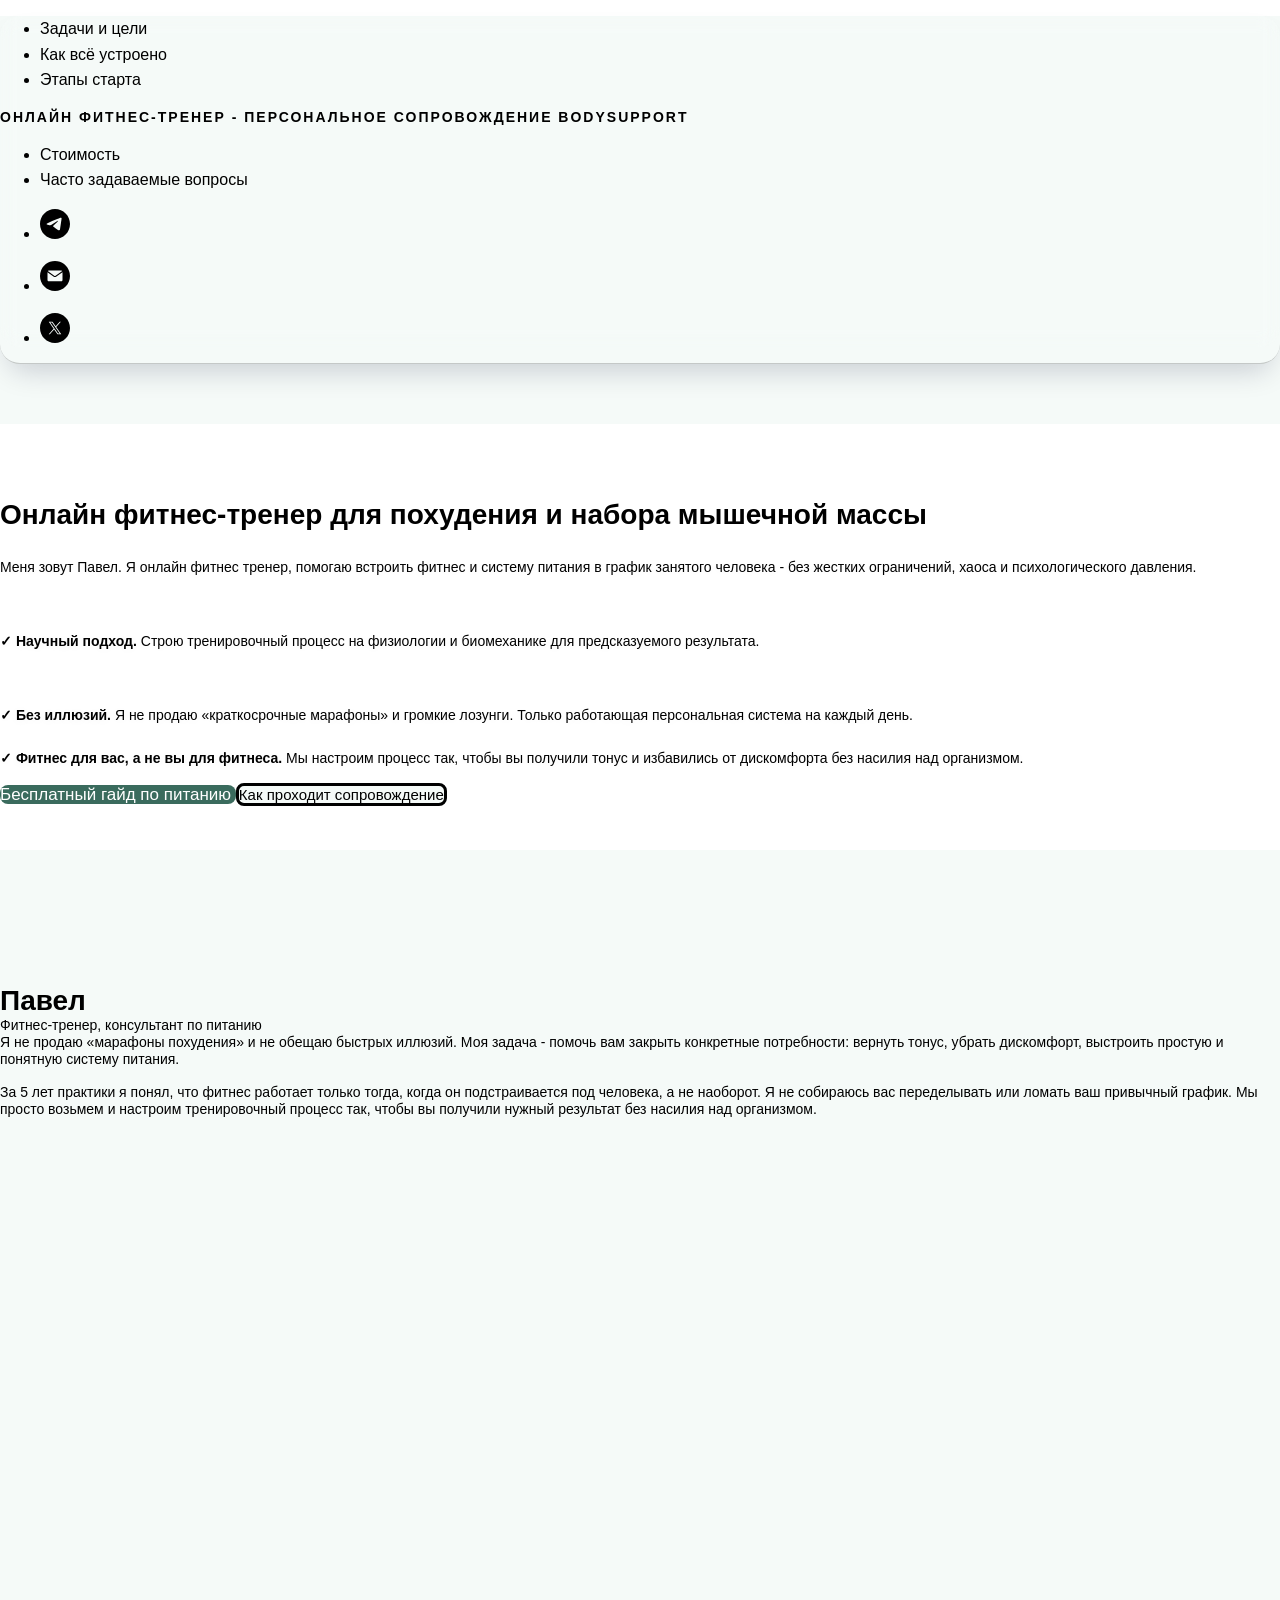
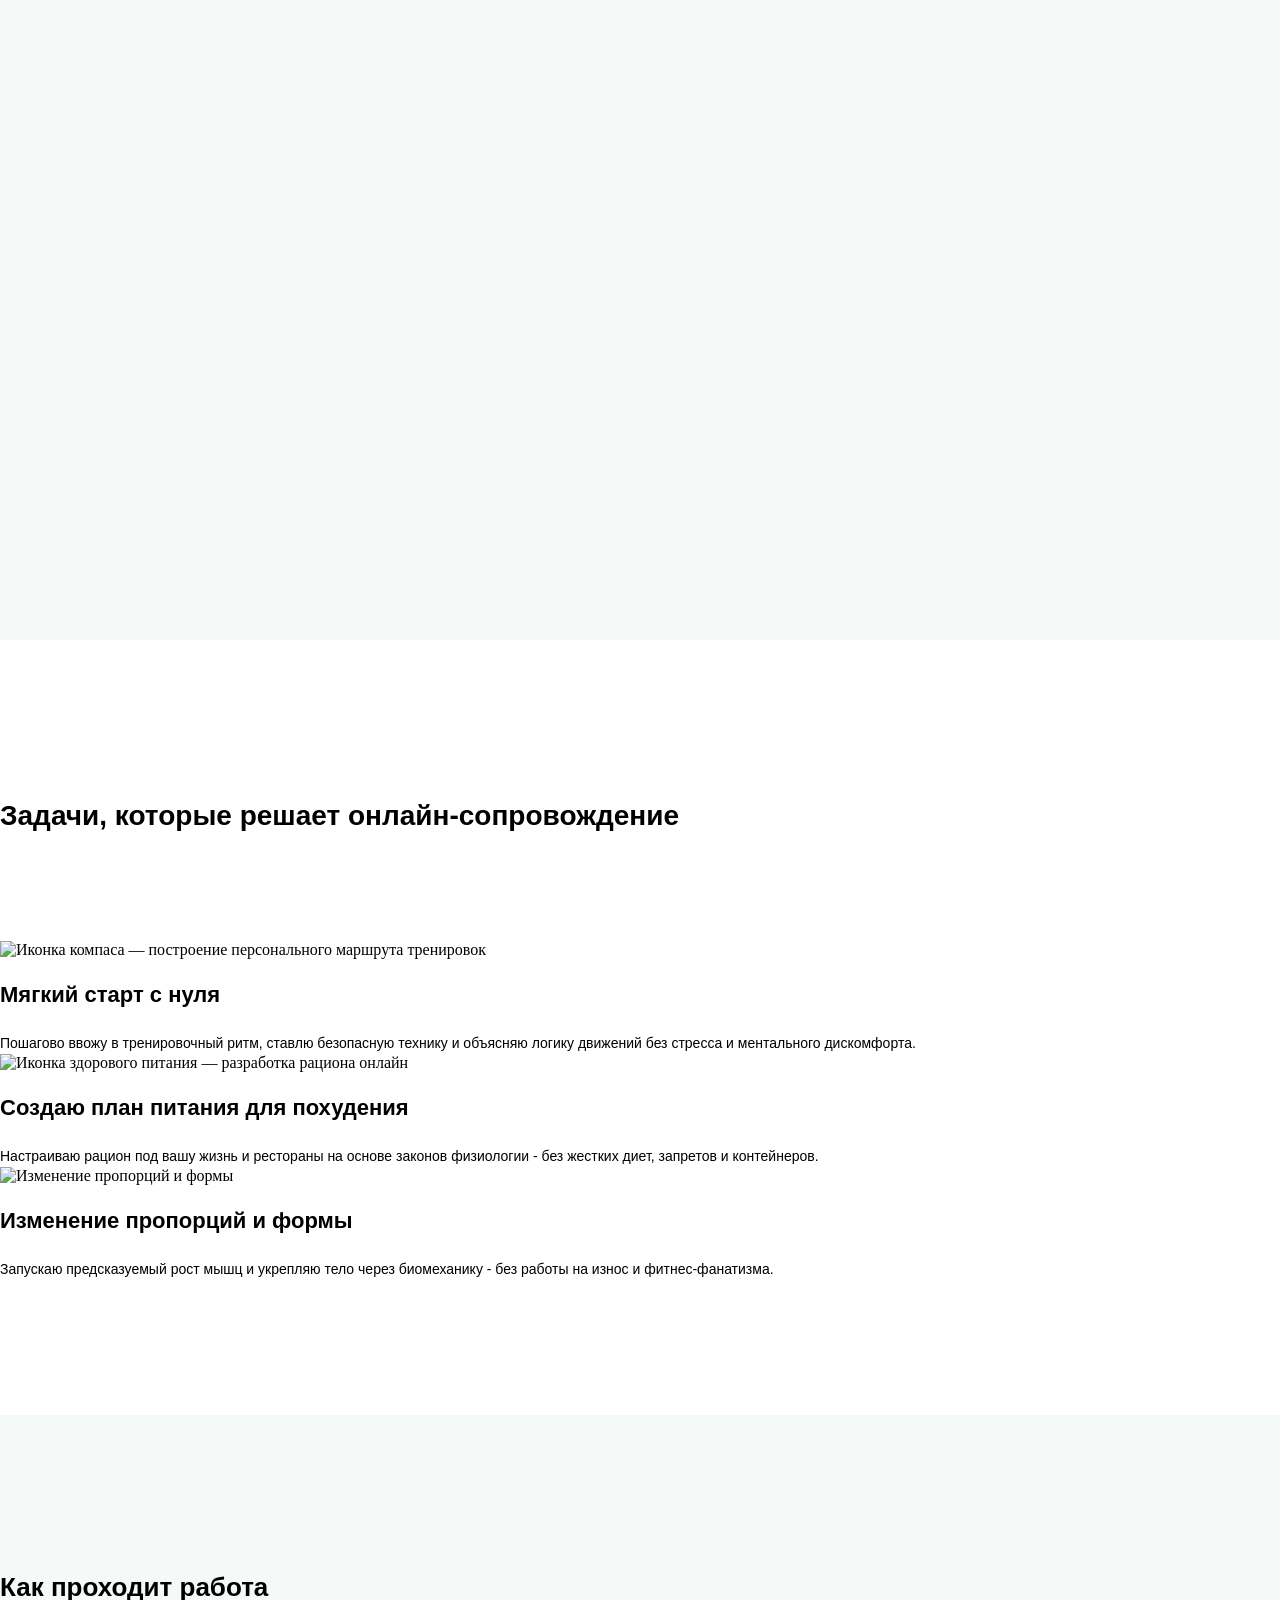
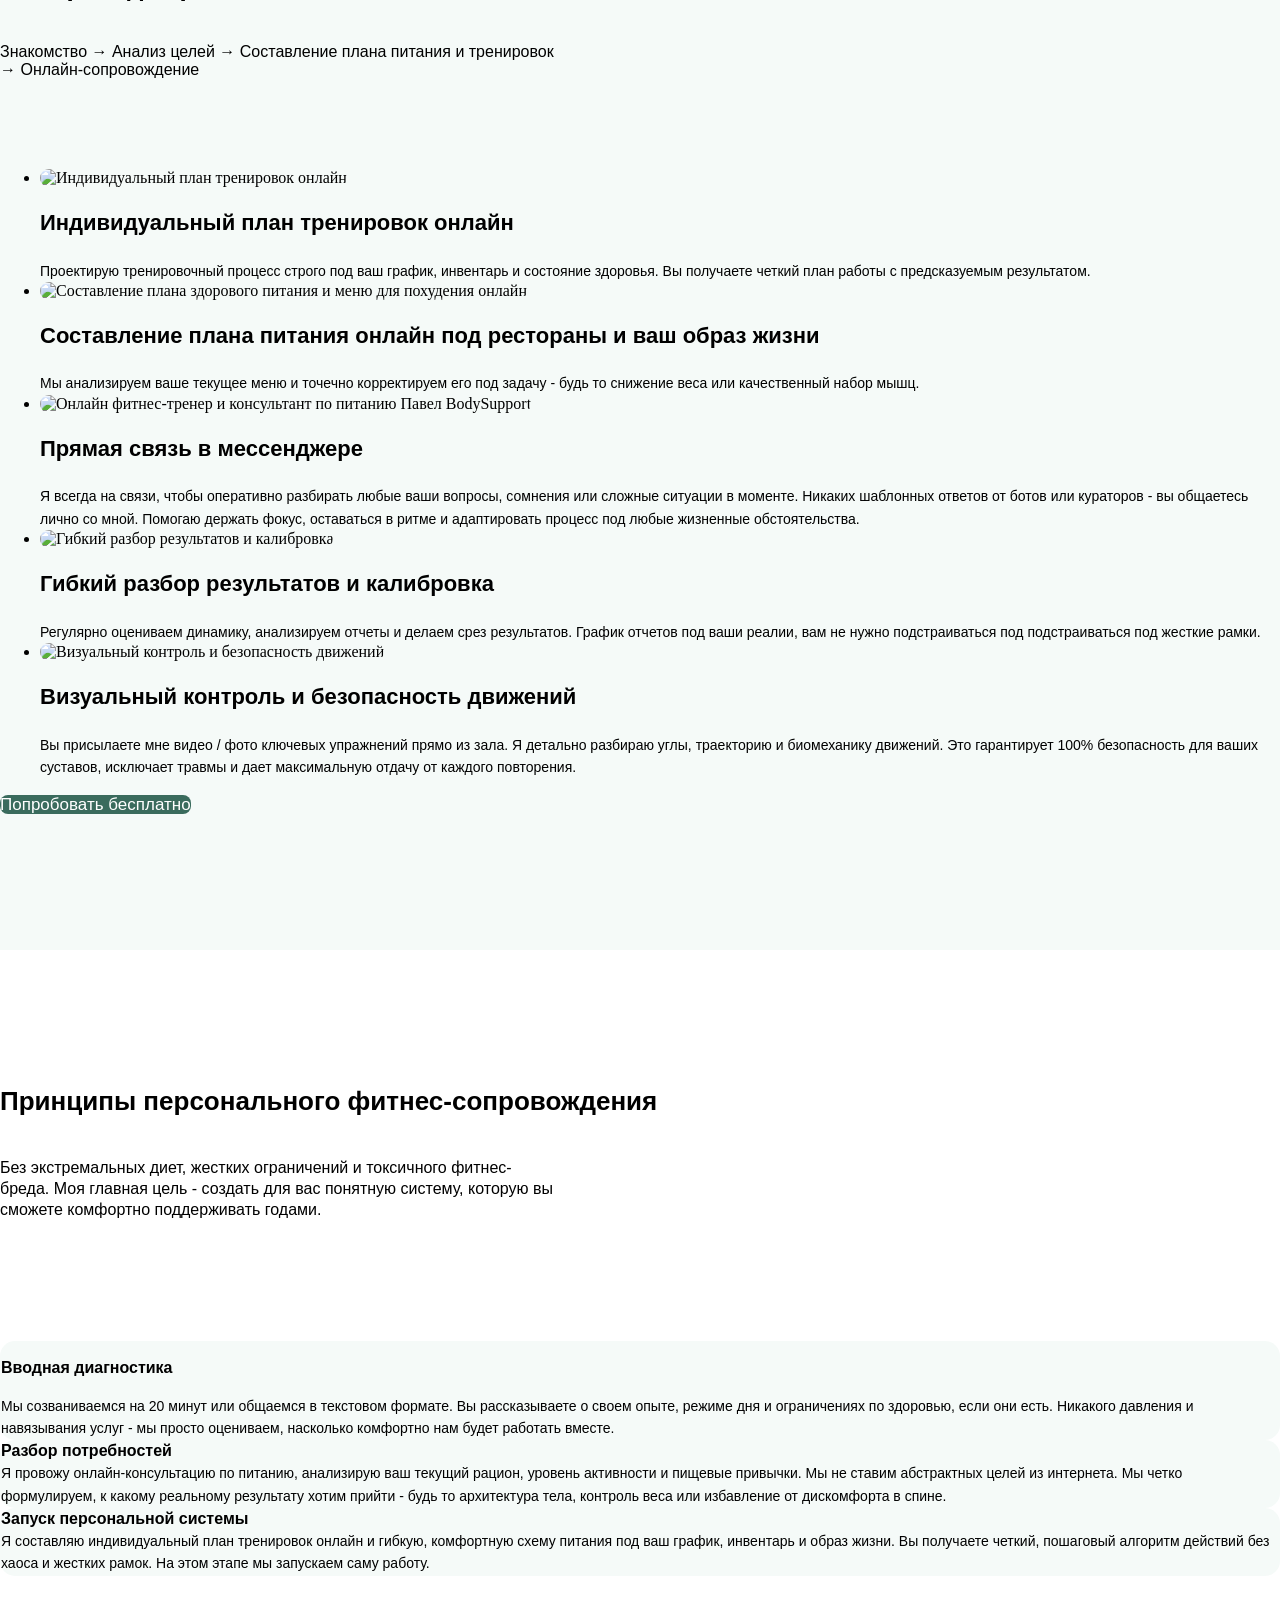
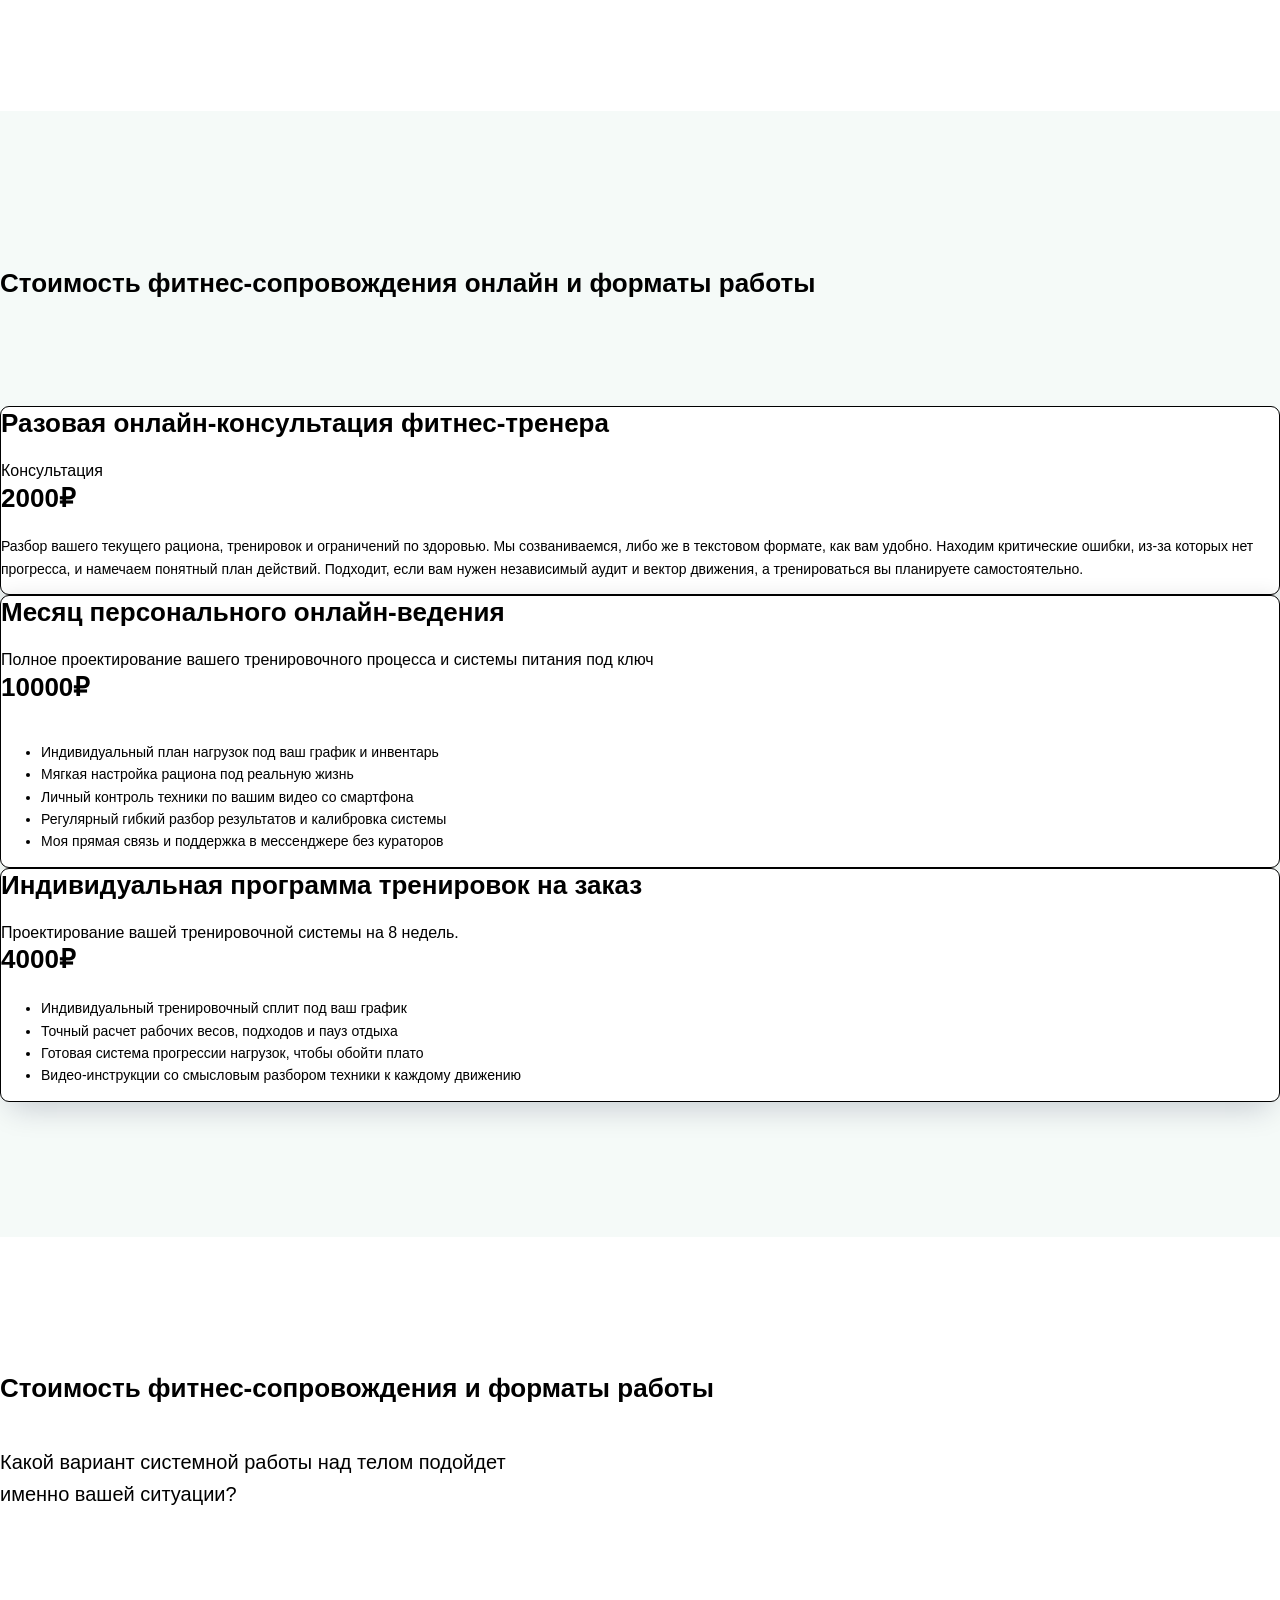
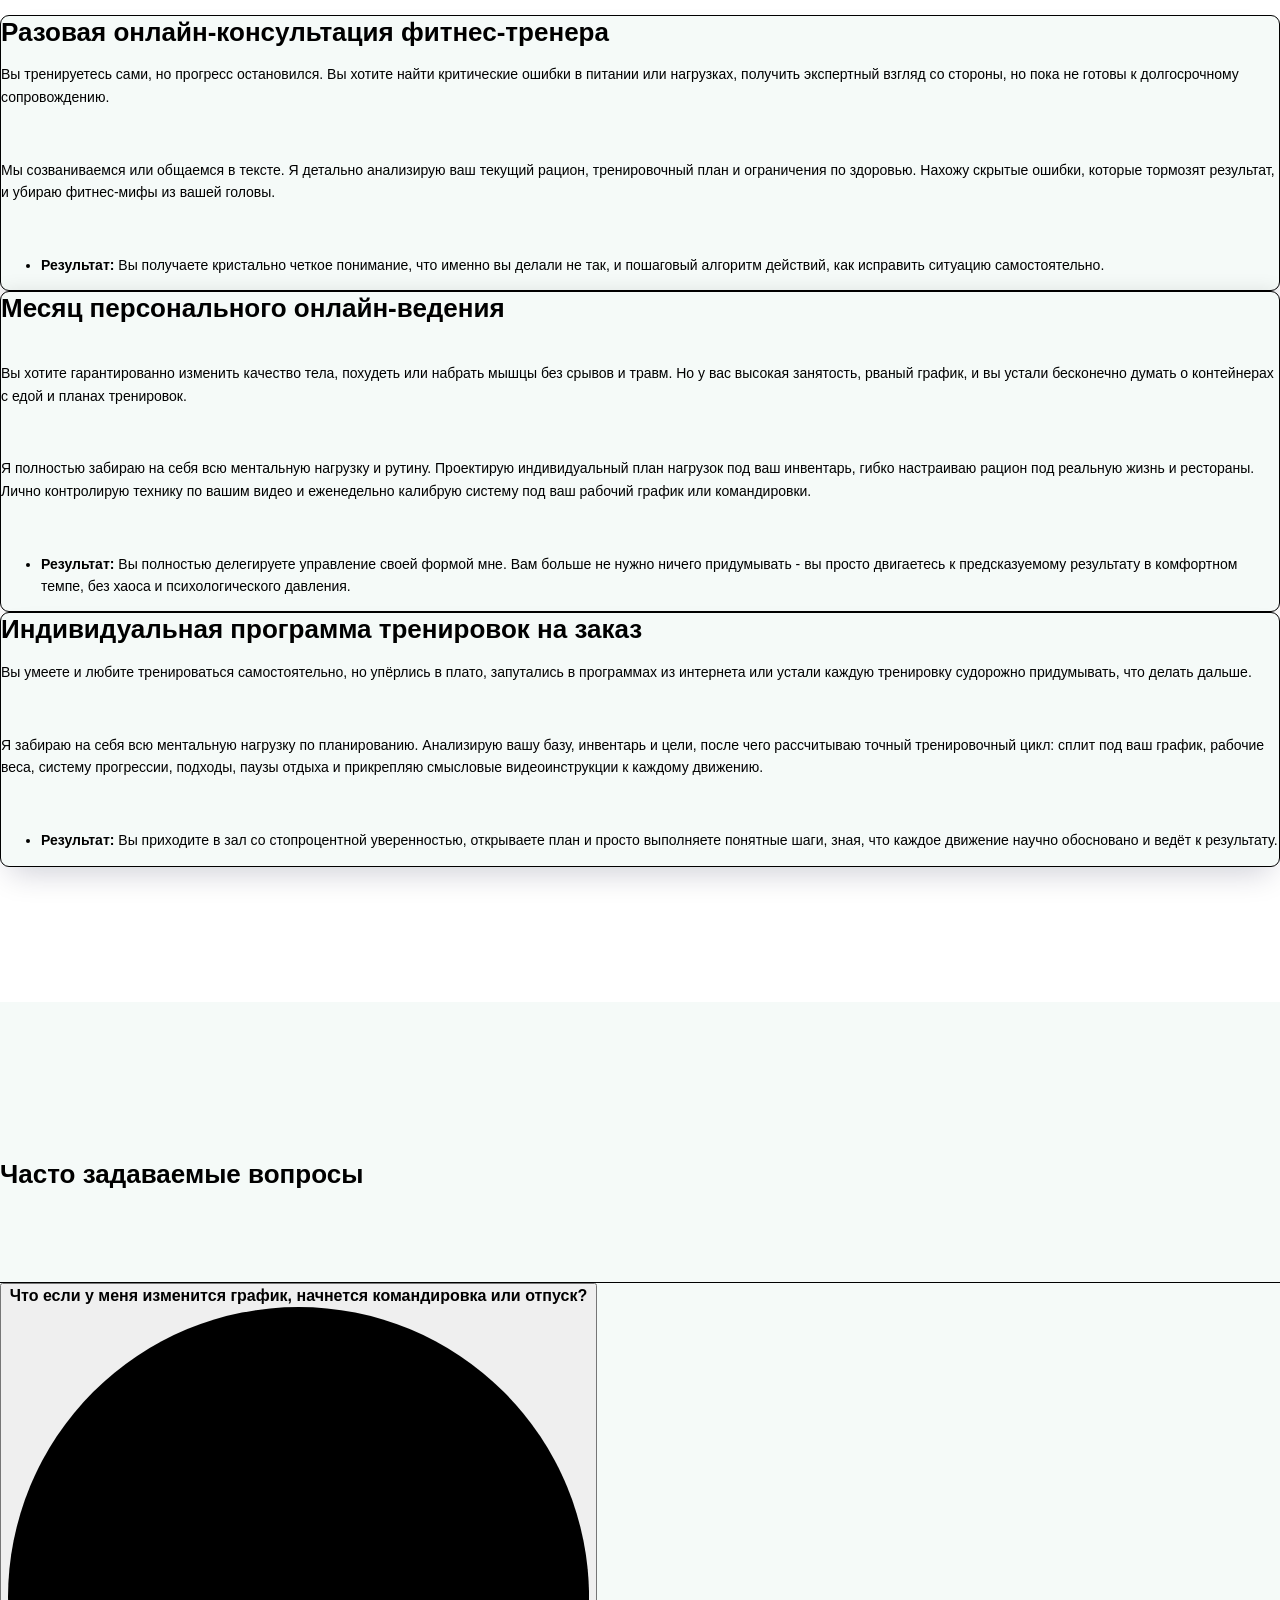
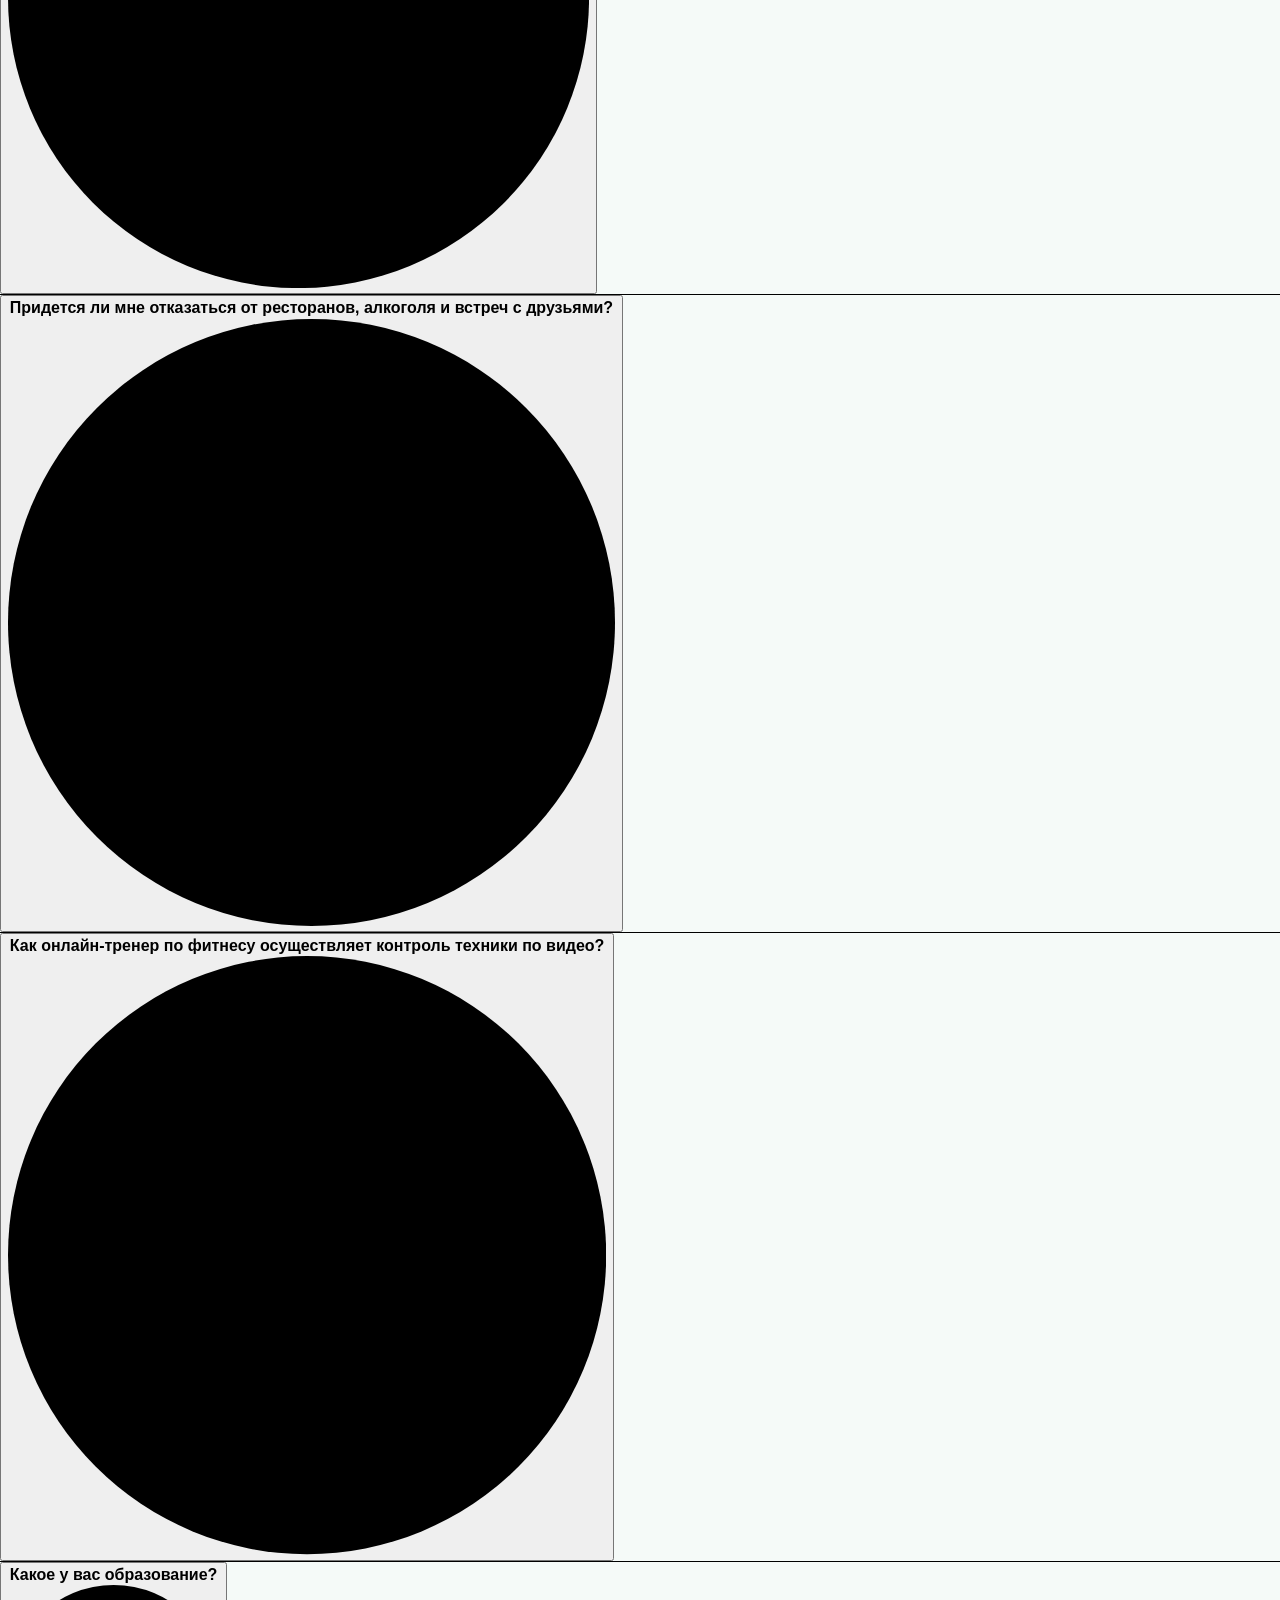
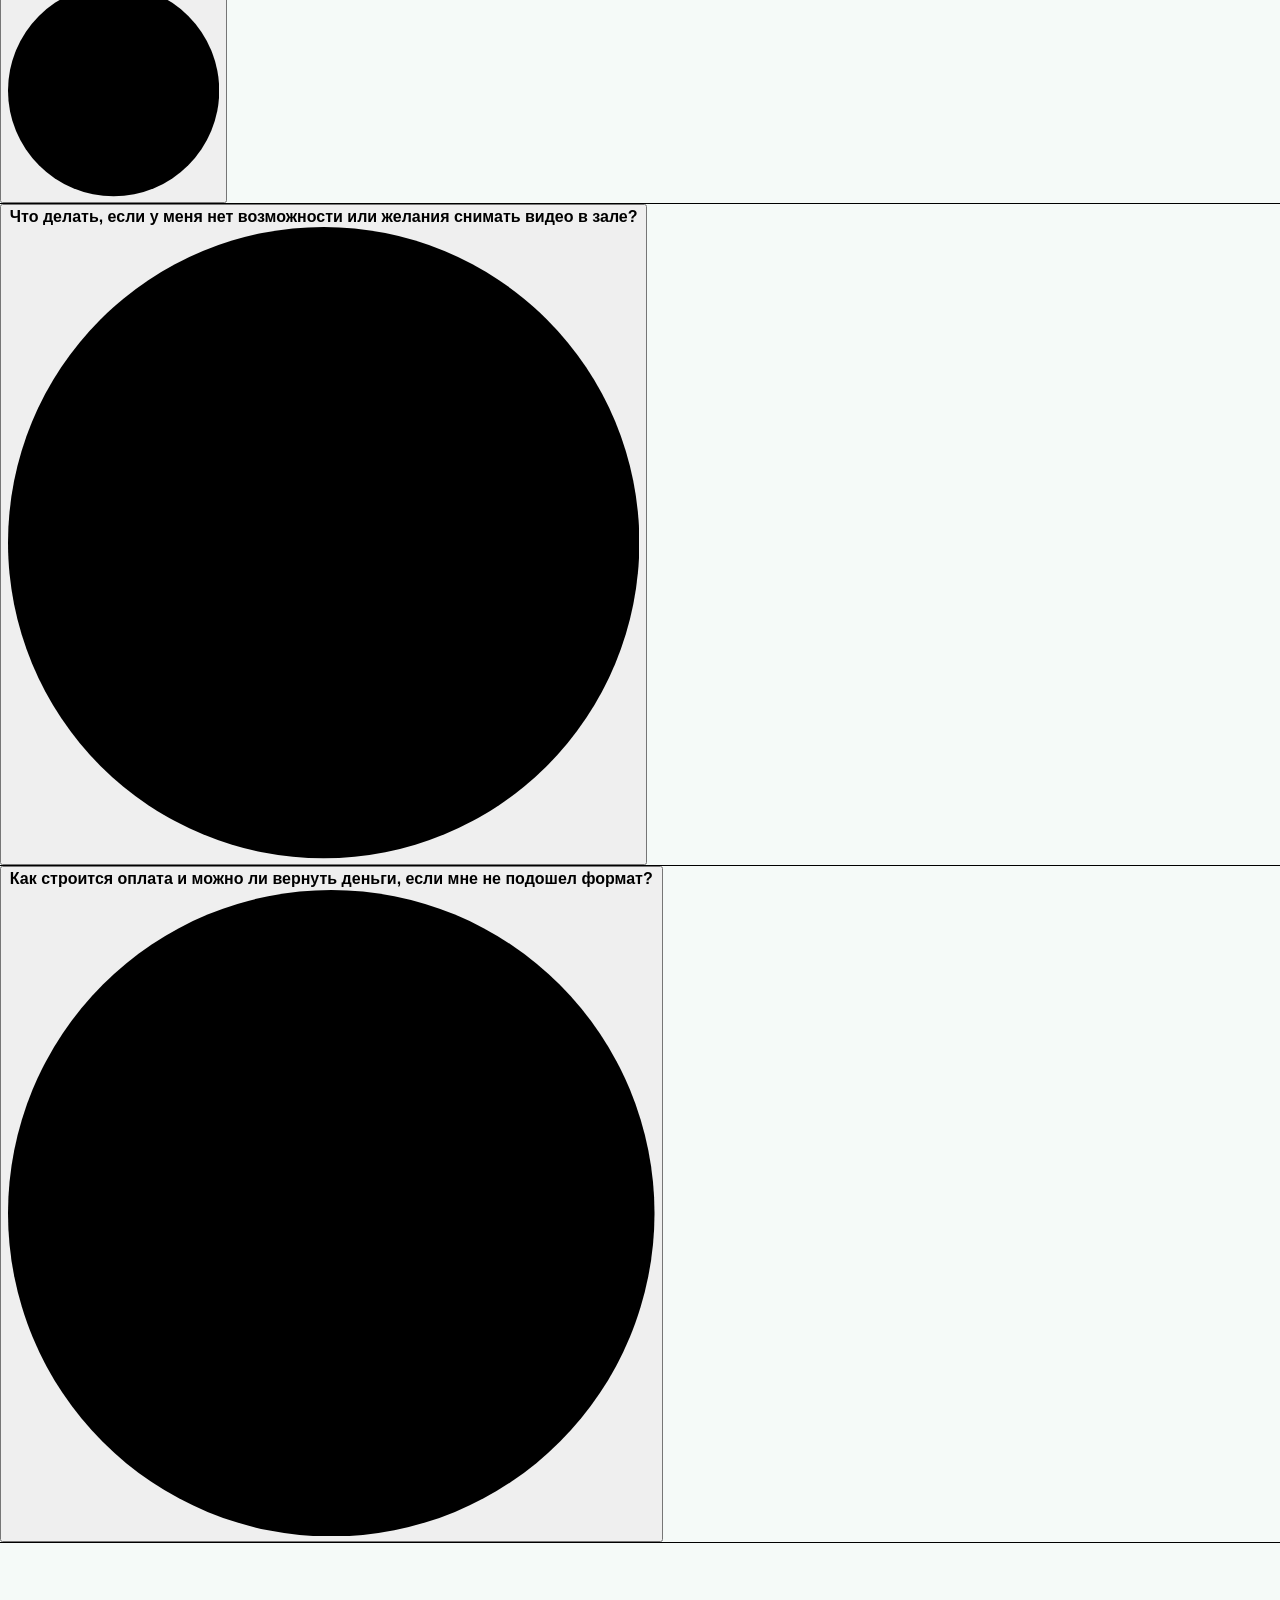
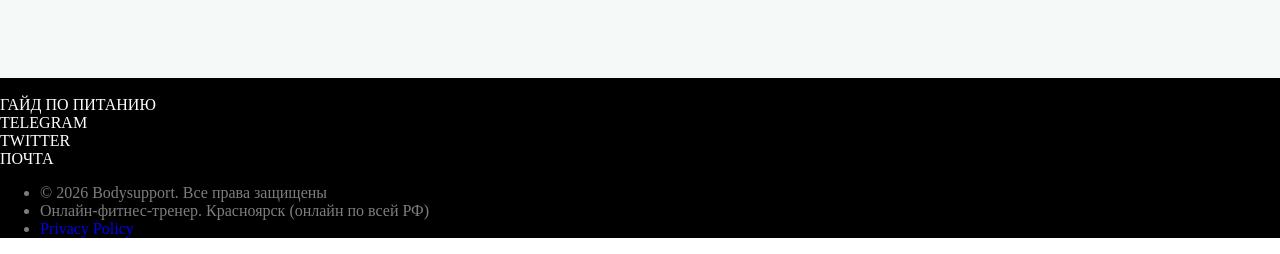
==== commit e82b1db6: "index.html" ====
--- a/index.html
+++ b/index.html
@@ -289,7 +289,7 @@
       <img class="t981__logo t-img" src="https://thb.tildacdn.pub/tild6262-3438-4161-a562-356635376333/-/empty/photo_2026-05-29_19-.jpg" data-original="https://static.tildacdn.pub/tild6262-3438-4161-a562-356635376333/photo_2026-05-29_19-.jpg" imgfield="img" style="max-width: 170px;" alt=""> 
     </a>
   </div> 
-</div> <div class="t981__col t981__col_right" style="width: auto;"> <div class="t981__menu t981__main-menu"> <div class="t981__menu-item"> <a class="t981__menu-link" href="/nutrition-guide" data-menu-submenu-hook="">Гайд по питанию</a> </div> <div class="t981__menu-item"> <a class="t981__menu-link" href="http://t.me/@bogdashinfit" data-menu-submenu-hook="" target="_blank">Telegram</a> </div> <div class="t981__menu-item"> <a class="t981__menu-link" href="https://x.com/netrenbolone" data-menu-submenu-hook="">Twitter</a> </div> <div class="t981__menu-item"> <a class="t981__menu-link" href="mailto:netrenbolone@gmail.com" data-menu-submenu-hook="">Почта</a> </div> </div> <div class="t981__menu t981__secondary-menu" "t-card__descr t-descr t-descr_xs" field="text"><ul><li data-list="bullet">© 2026 Bodysupport. Все права защищены</li><li data-list="bullet">г. Красноярск (онлайн по всему миру)</li><li data-list="bullet"><a href="/privacy">Privacy Policy</a></li></ul></div> </div> </div> </div> <style> #rec2348136691 .t981__menu-item .t981__menu-link{color:#ffffff;text-transform:uppercase;}#rec2348136691 .t981__secondary-menu{color:#7d7d7d;} 
+</div> <div class="t981__col t981__col_right" style="width: auto;"> <div class="t981__menu t981__main-menu"> <div class="t981__menu-item"> <a class="t981__menu-link" href="/nutrition-guide" data-menu-submenu-hook="">Гайд по питанию</a> </div> <div class="t981__menu-item"> <a class="t981__menu-link" href="http://t.me/@bogdashinfit" data-menu-submenu-hook="" target="_blank">Telegram</a> </div> <div class="t981__menu-item"> <a class="t981__menu-link" href="https://x.com/netrenbolone" data-menu-submenu-hook="">Twitter</a> </div> <div class="t981__menu-item"> <a class="t981__menu-link" href="mailto:netrenbolone@gmail.com" data-menu-submenu-hook="">Почта</a> </div> </div> <div class="t981__menu t981__secondary-menu" "t-card__descr t-descr t-descr_xs" field="text"><ul><li data-list="bullet">© 2026 Bodysupport. Все права защищены</li><li data-list="bullet">Онлайн-фитнес-тренер. Красноярск (онлайн по всей РФ)</li><li data-list="bullet"><a href="/privacy">Privacy Policy</a></li></ul></div> </div> </div> </div> <style> #rec2348136691 .t981__menu-item .t981__menu-link{color:#ffffff;text-transform:uppercase;}#rec2348136691 .t981__secondary-menu{color:#7d7d7d;} 
 </style> </div> </div> <!--/allrecords--> 
 
 
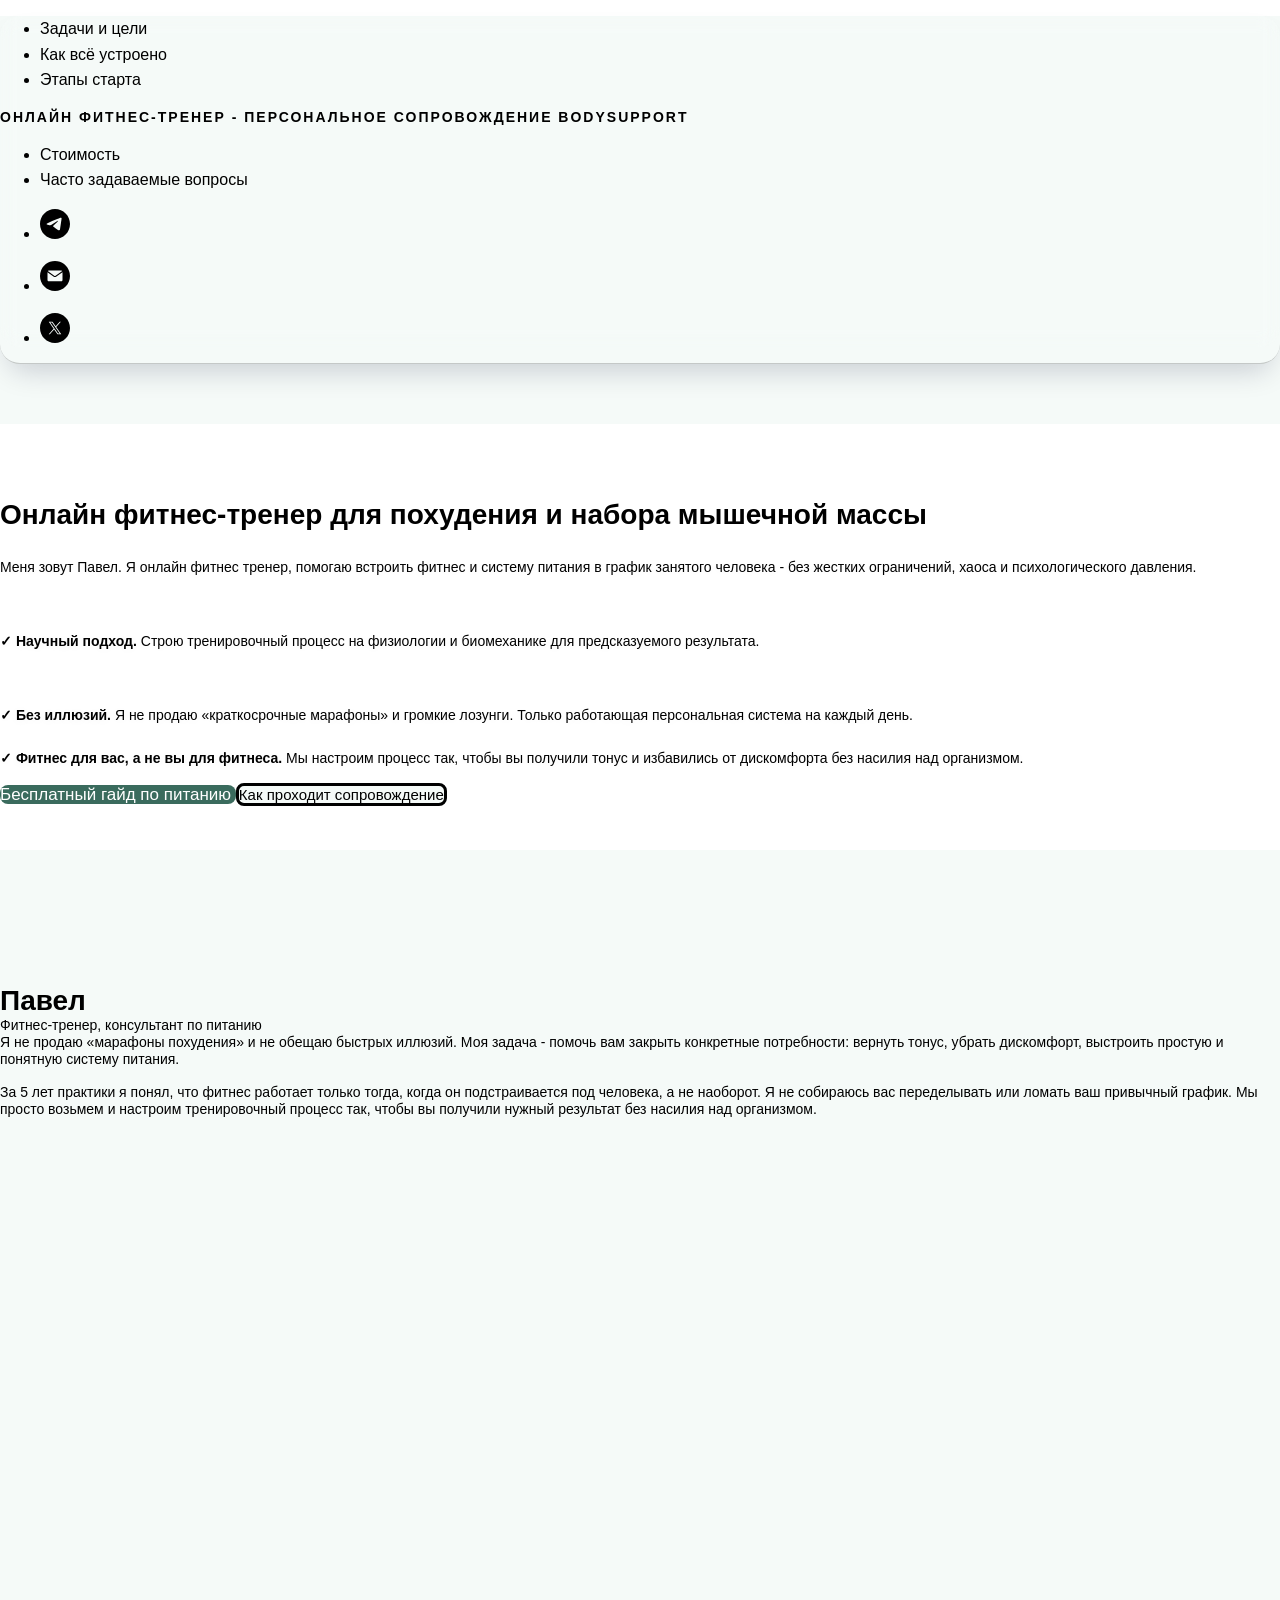
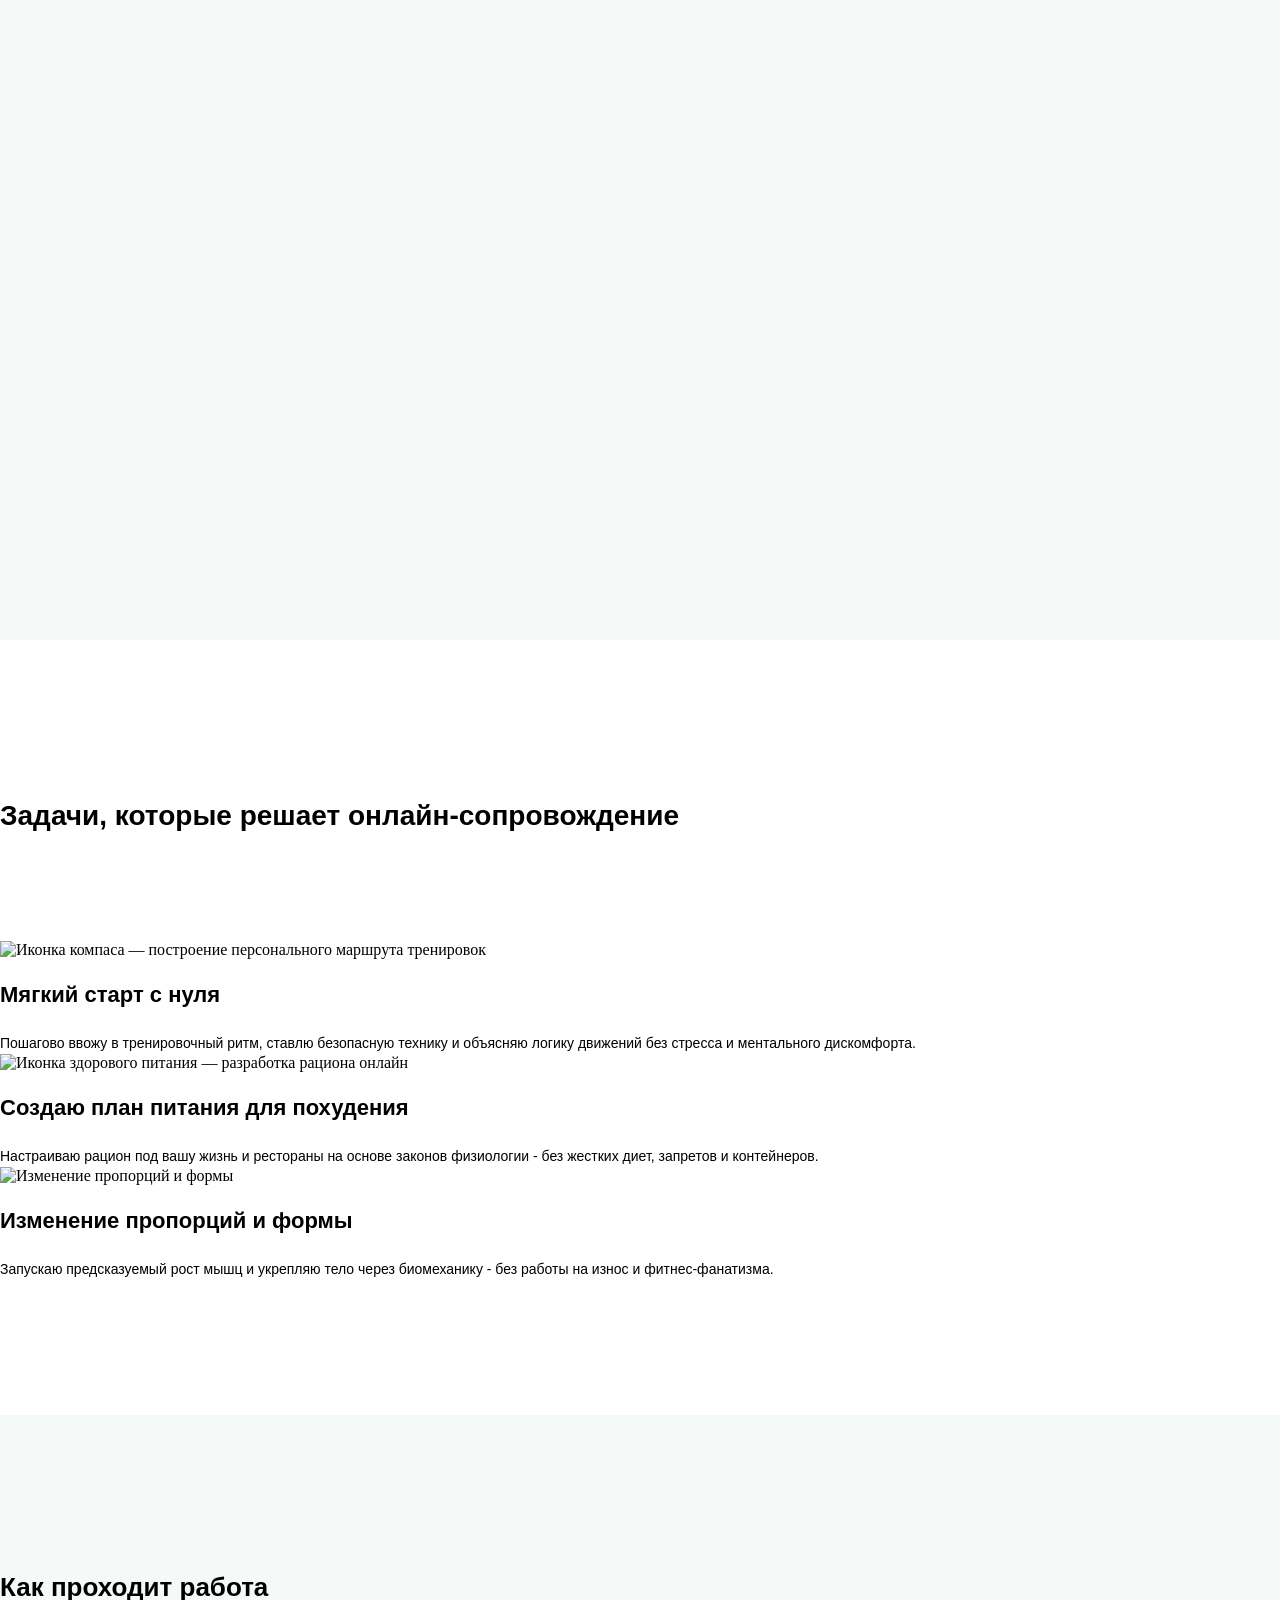
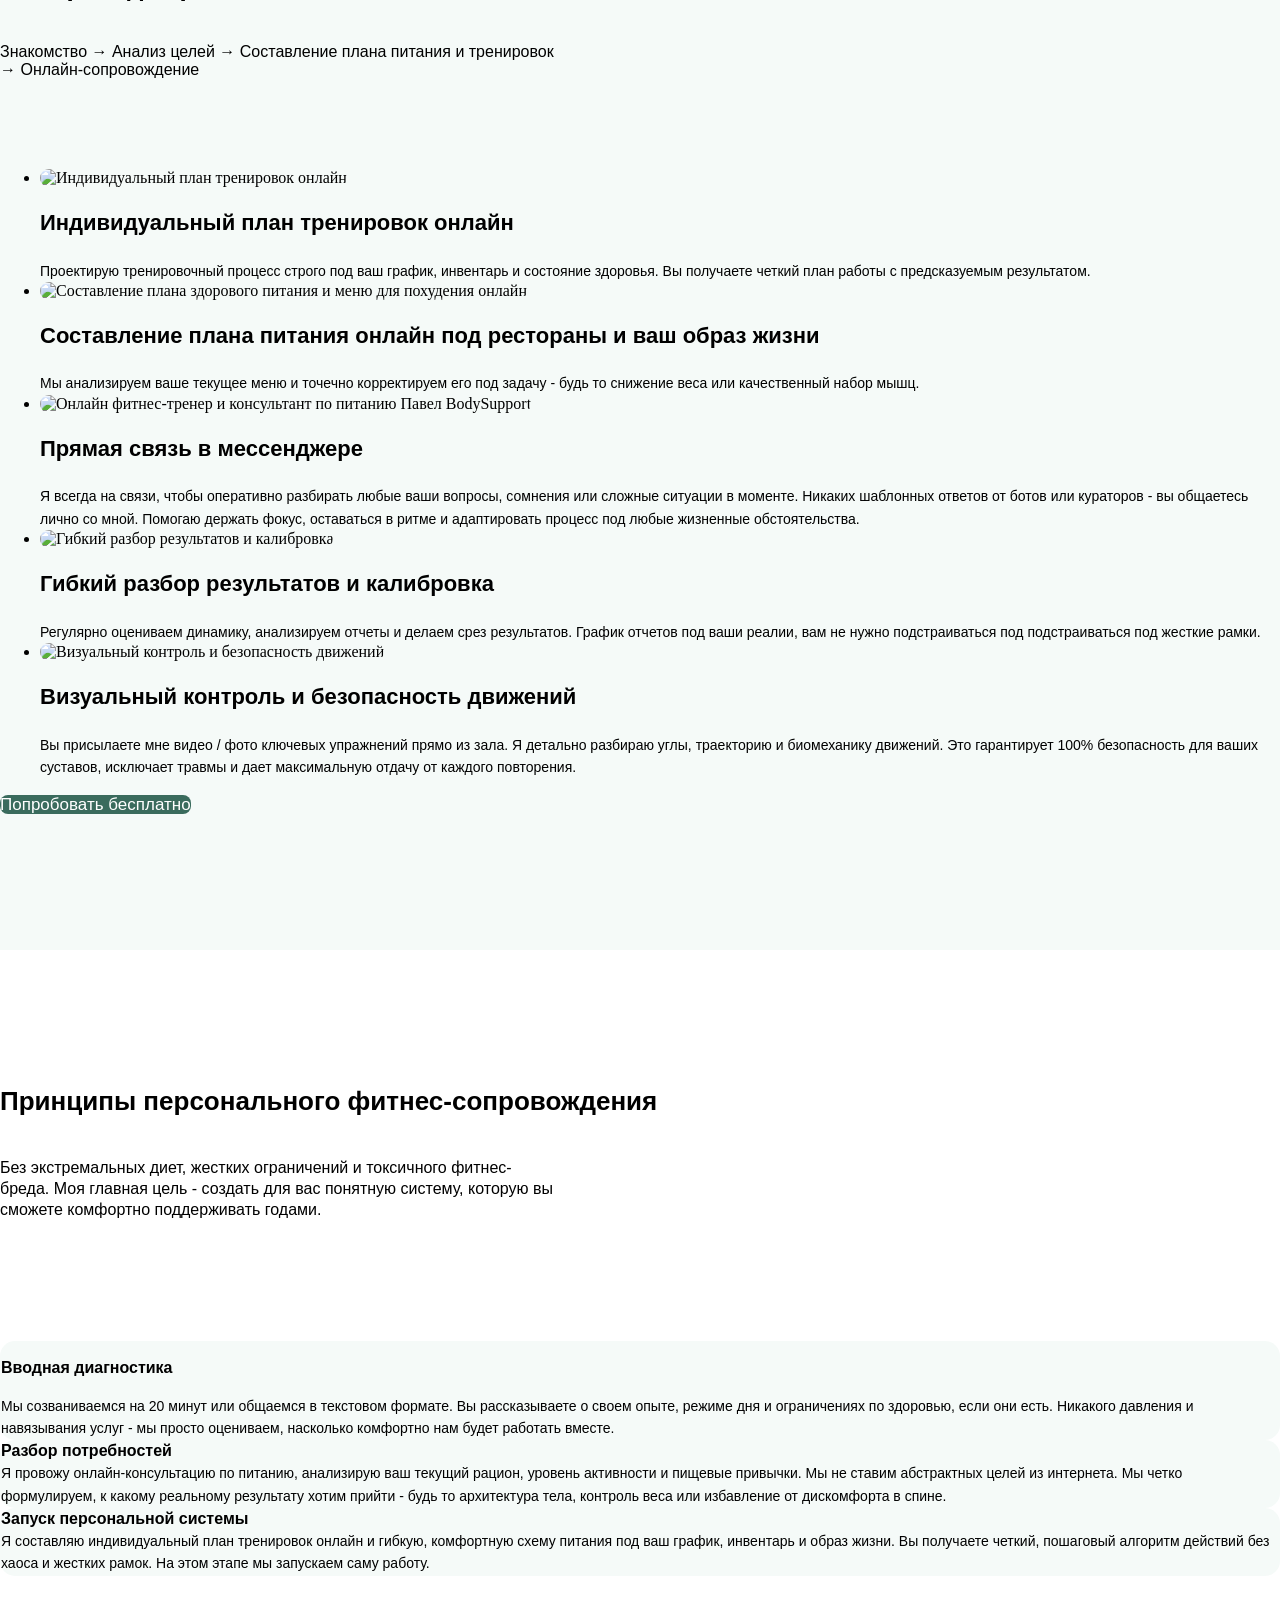
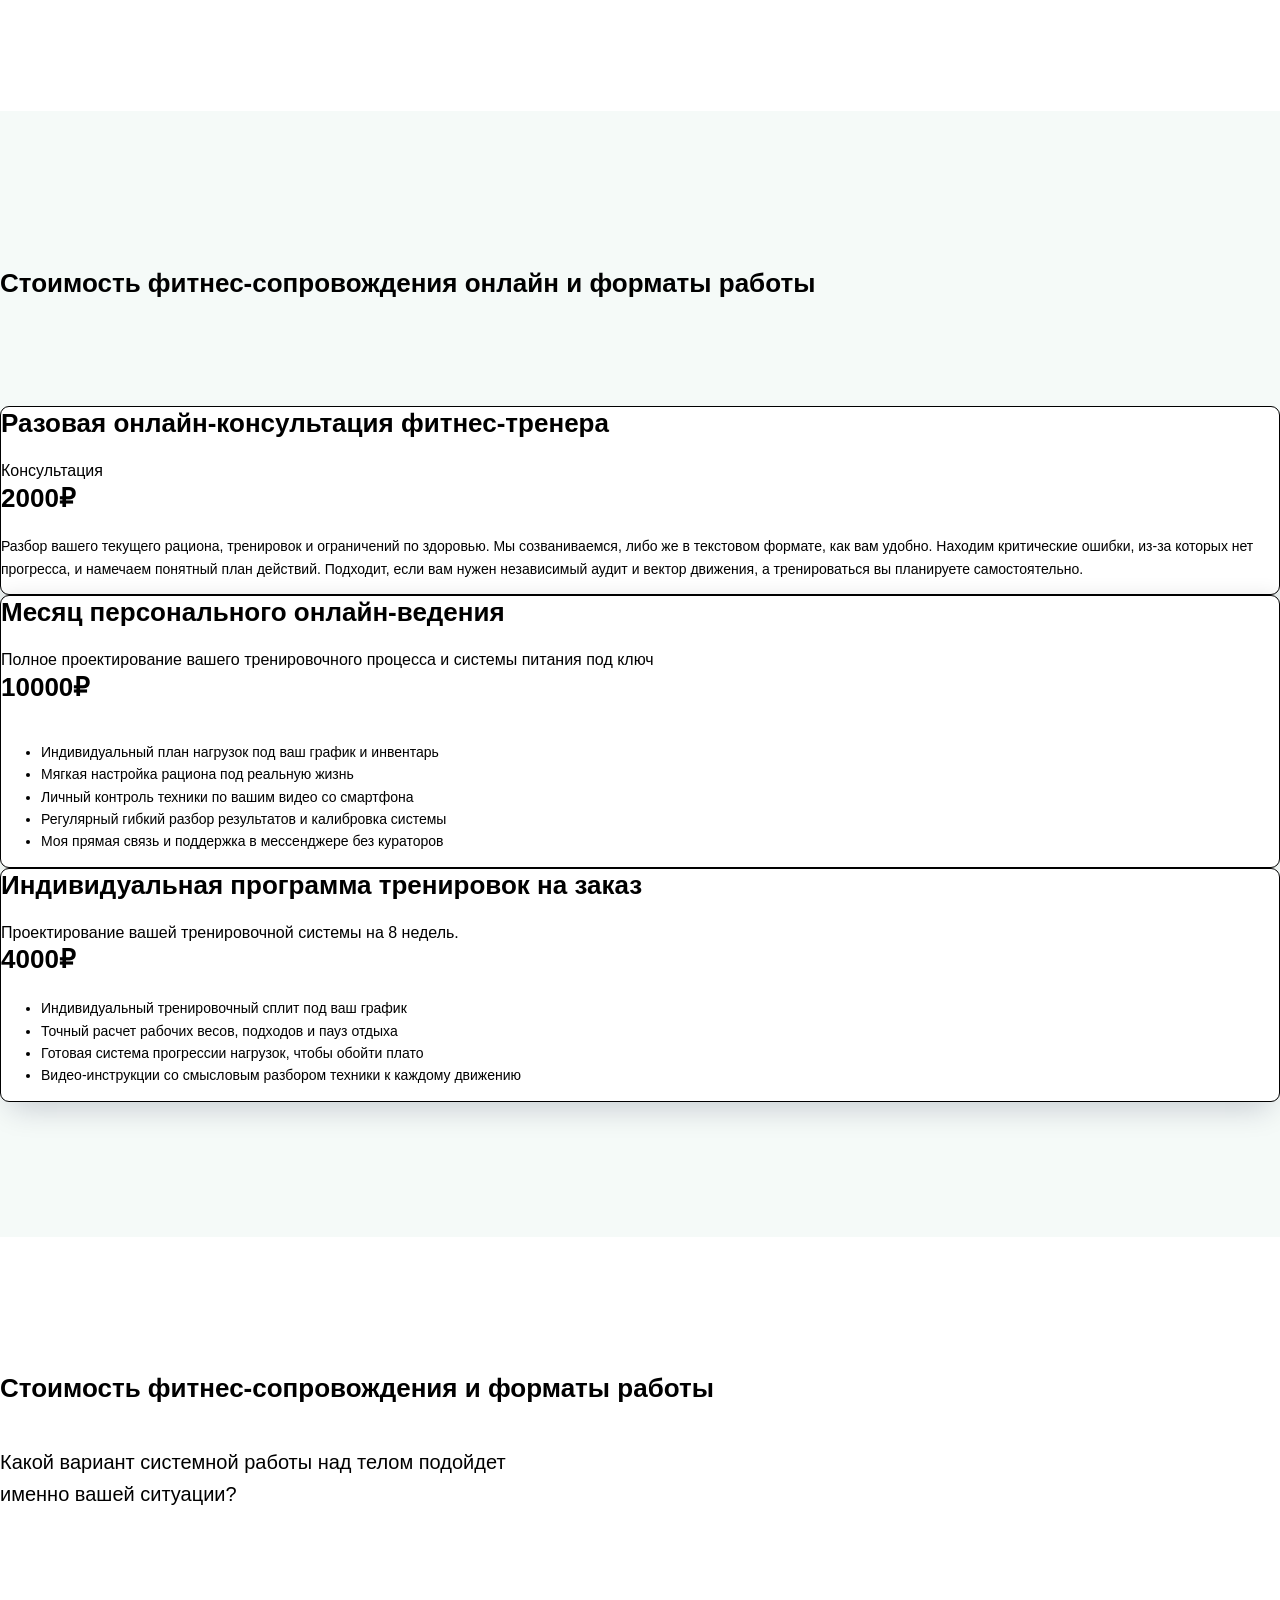
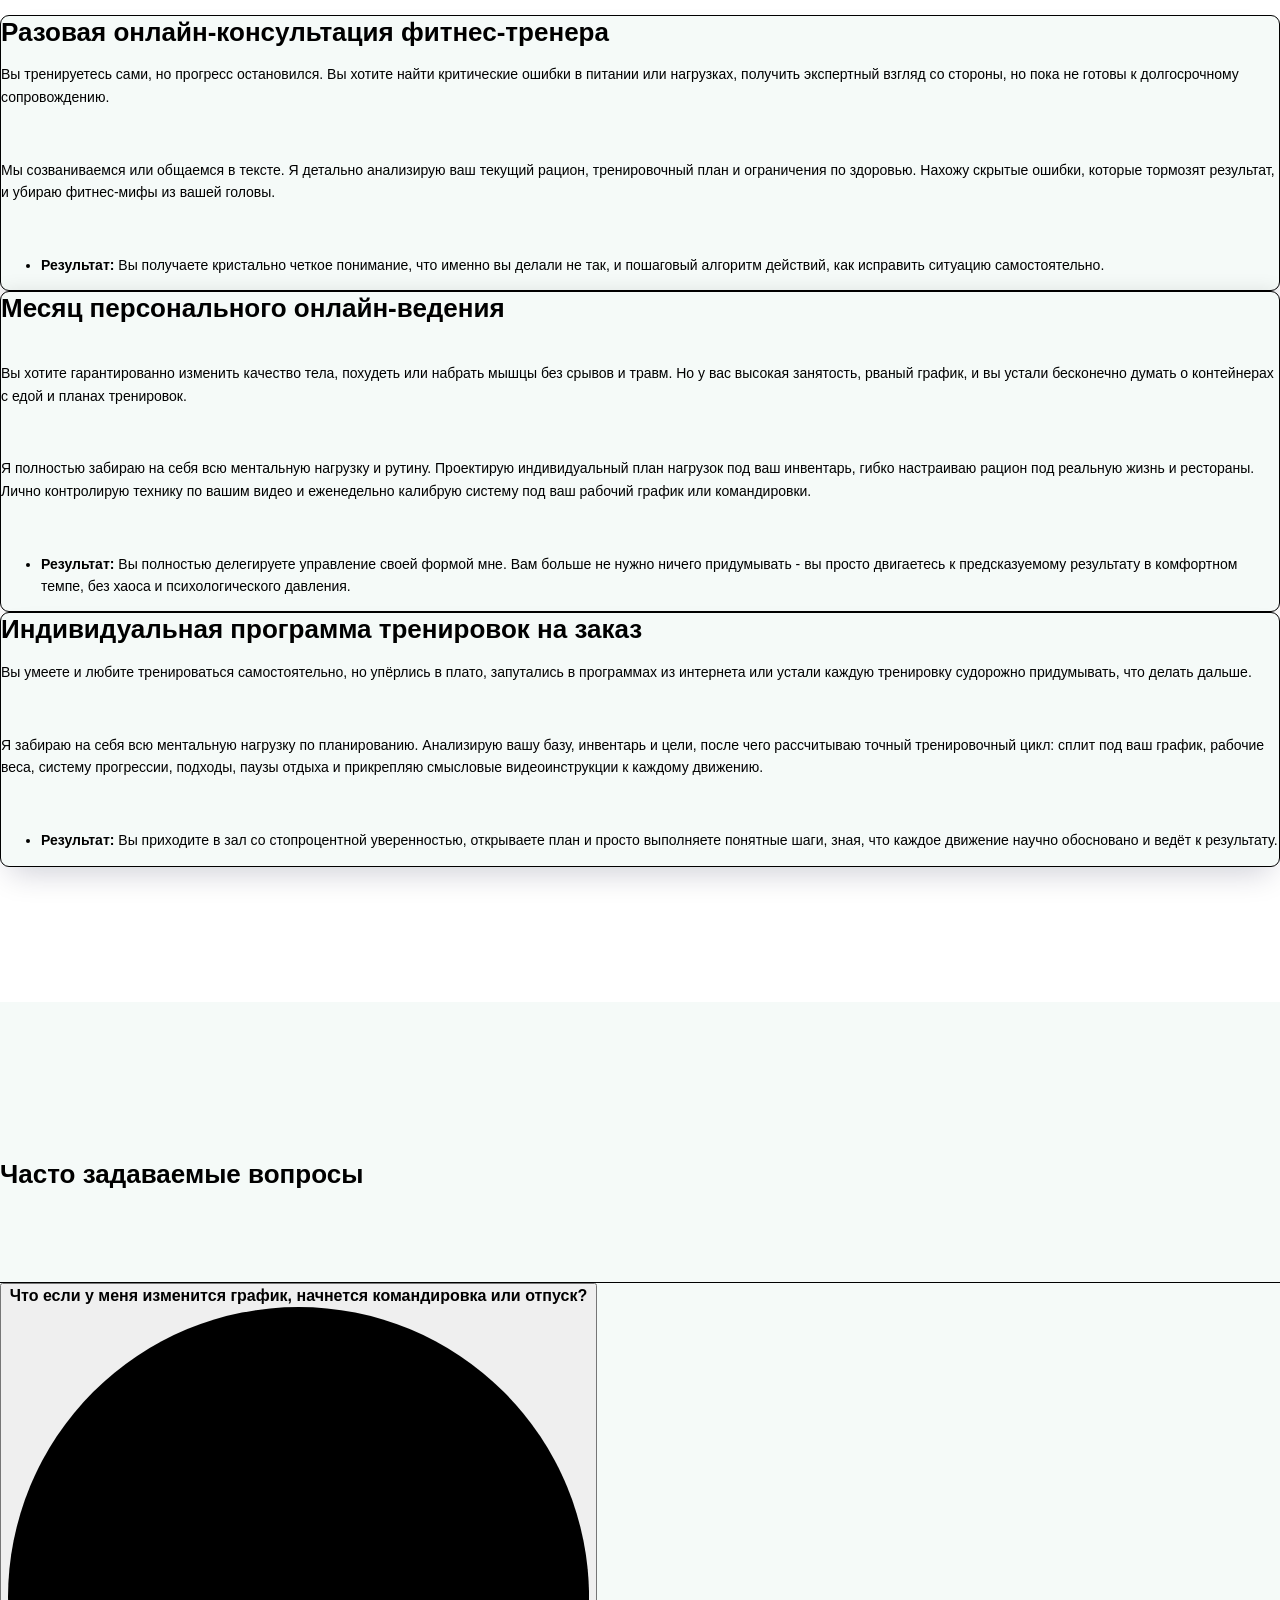
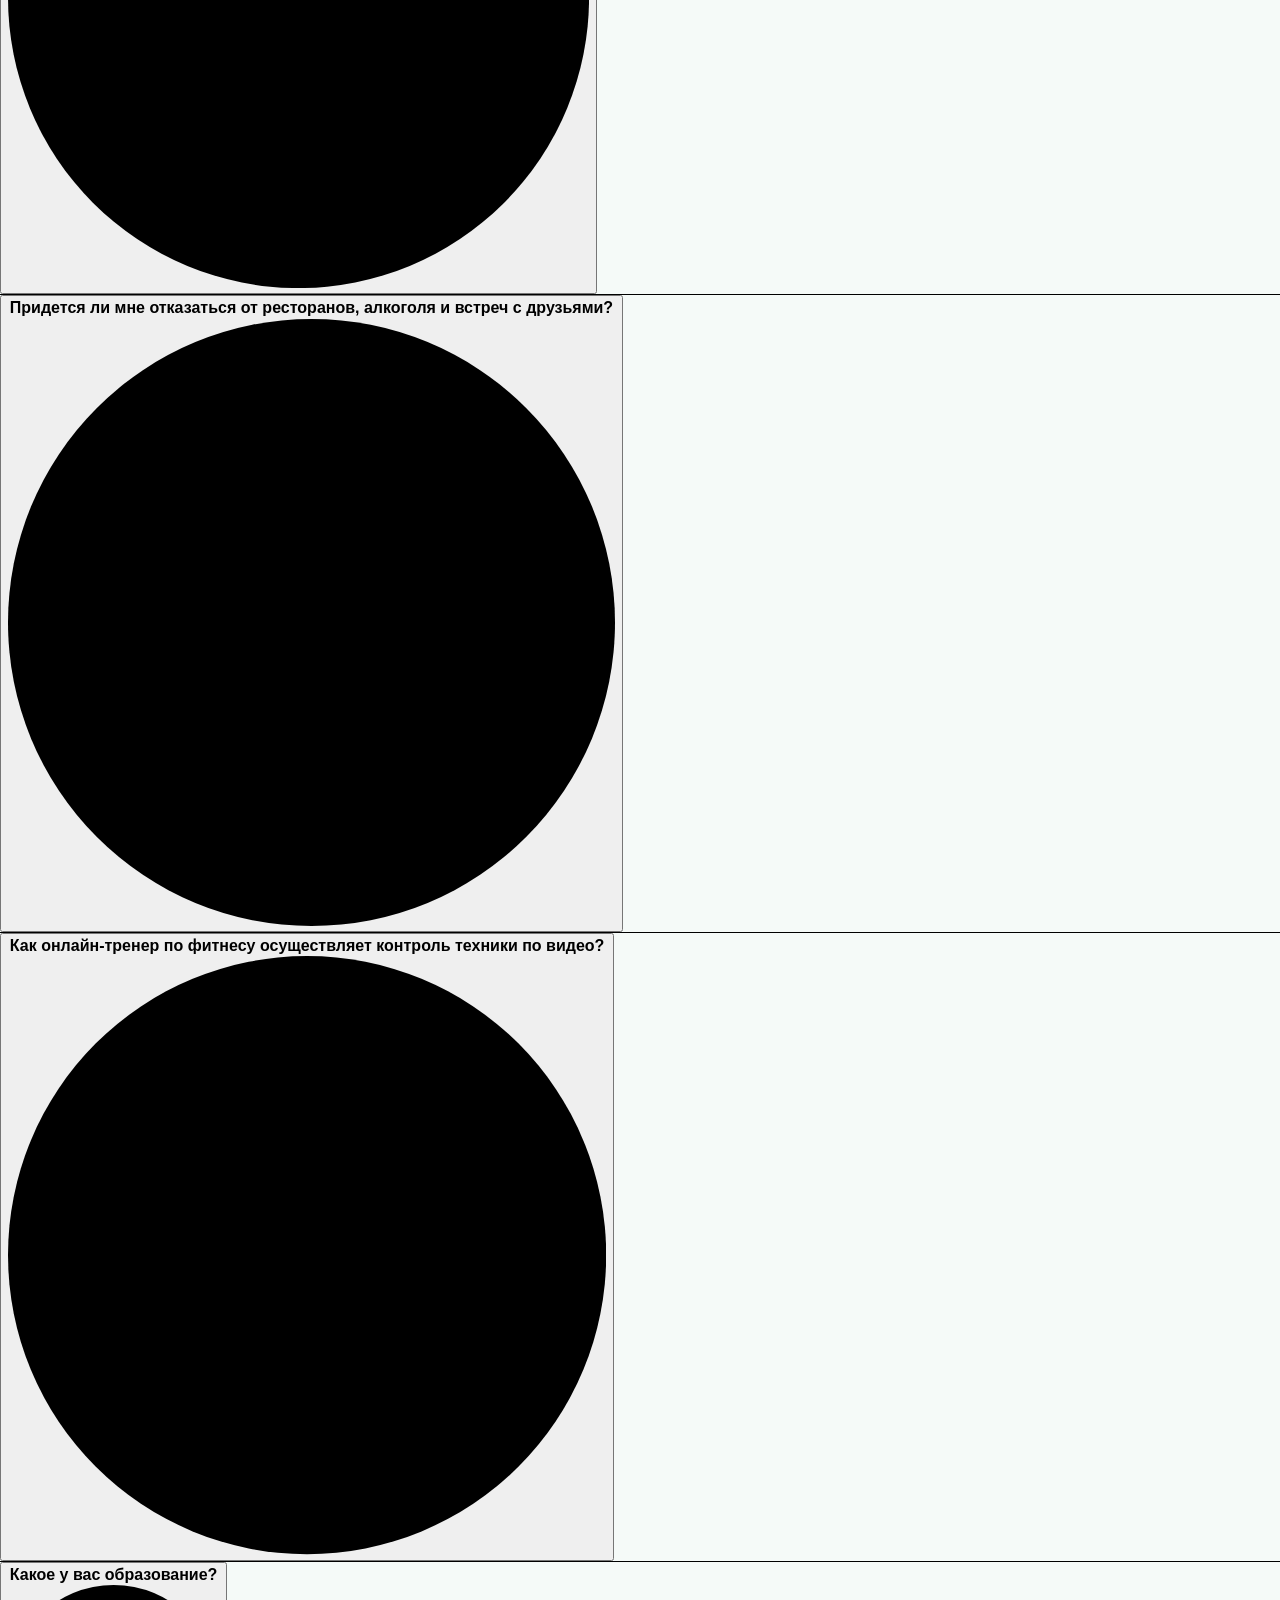
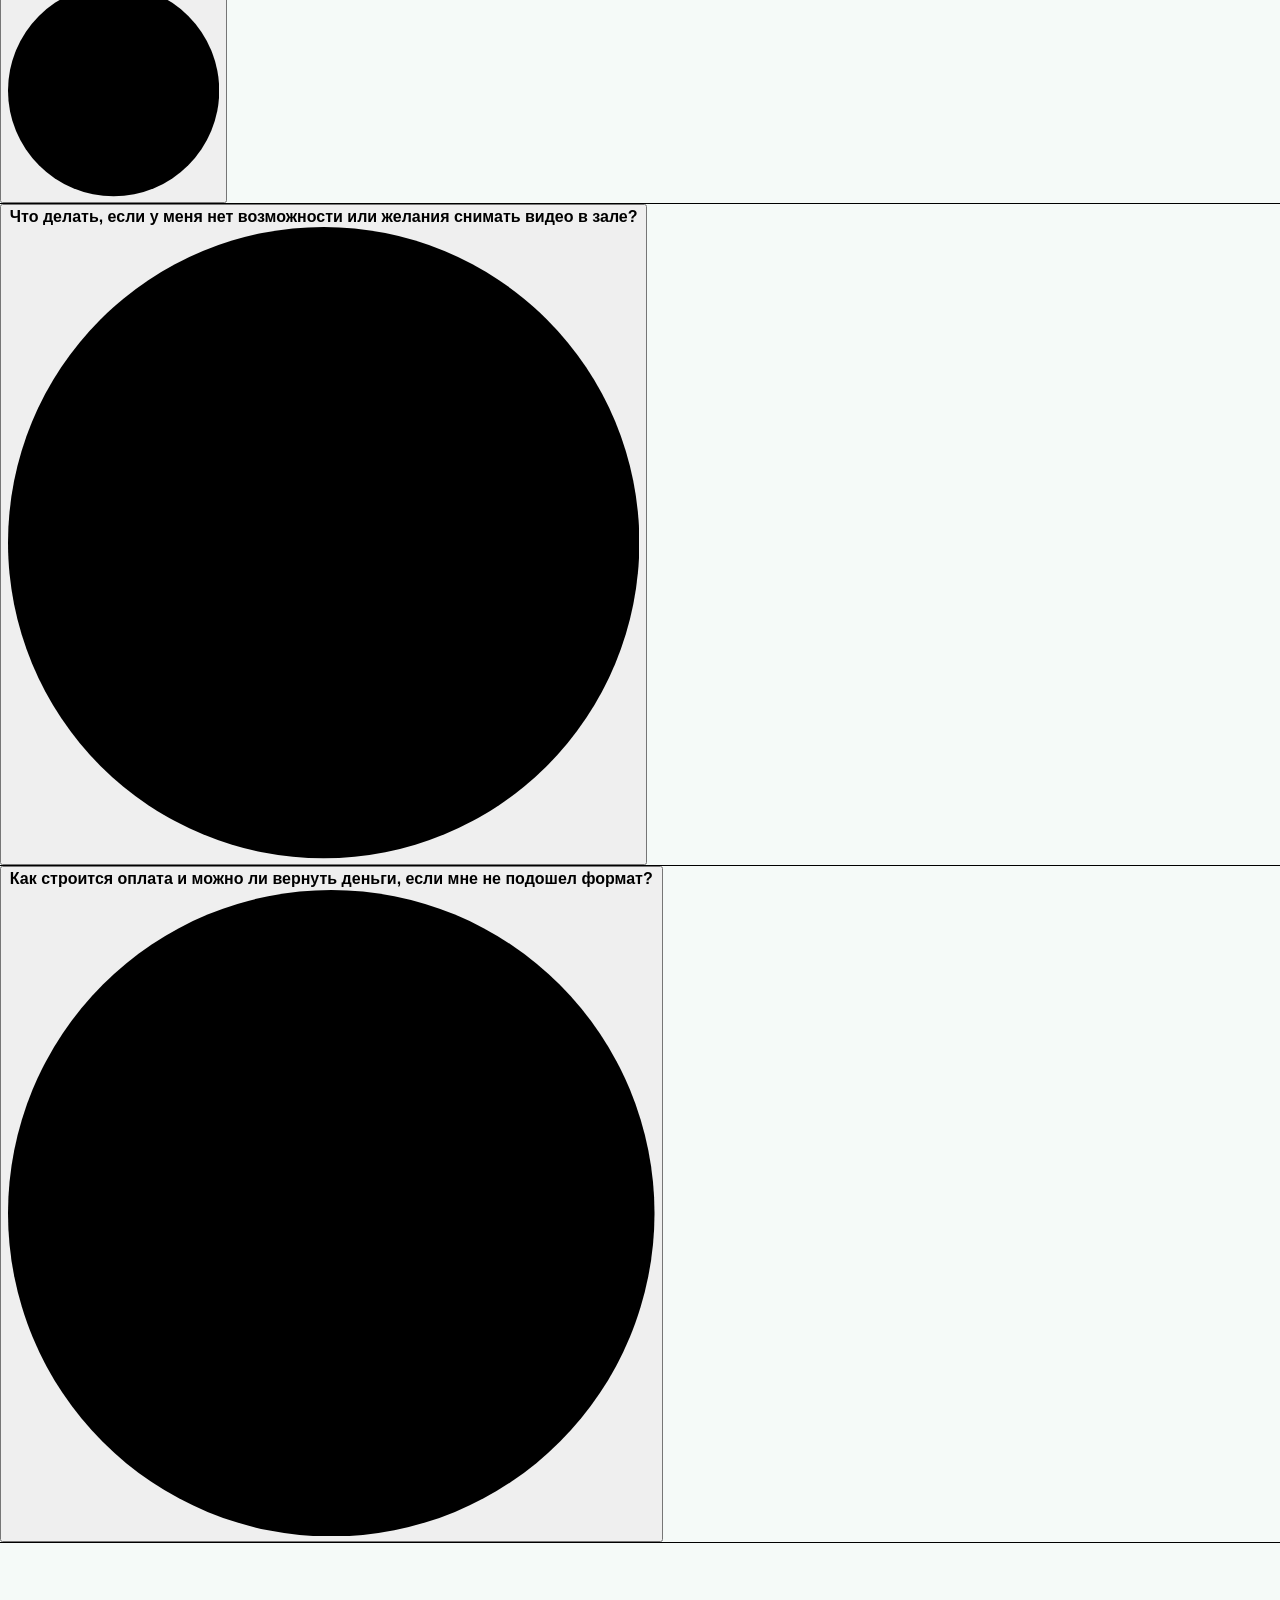
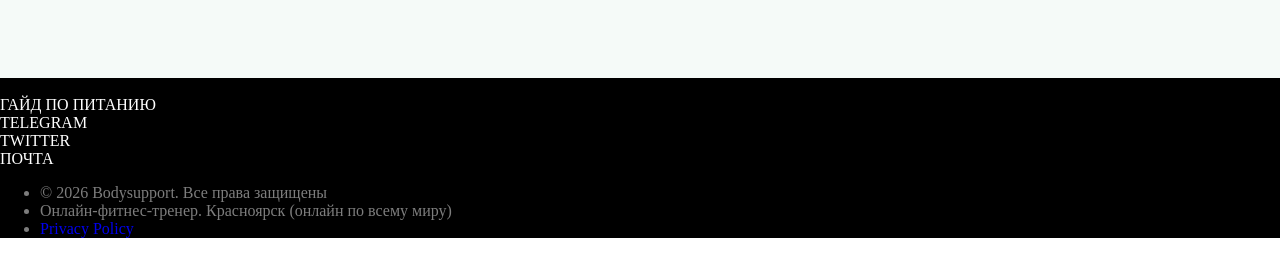
==== commit 59a9dc6c: "index.html" ====
--- a/index.html
+++ b/index.html
@@ -24,7 +24,7 @@
     }
 }
 </style>
-  
+   
 <script type="text/javascript">window.dataLayer=window.dataLayer||[];</script> <script type="text/javascript">(function() {var ttt='cebo';var tt='oog';var re=new RegExp("bot|g" + tt + "le|yandex|baidu|bing|msn|duckduckbot|teoma|slurp|crawler|spider|robot|crawling|fa" + ttt + "ok","i");if((re.test(navigator.userAgent))===false&&typeof(sessionStorage)!='undefined'&&sessionStorage.getItem('visited')!=='y'&&document.visibilityState){var style=document.createElement('style');style.type='text/css';style.innerHTML='@media screen and (min-width: 980px) {.t-records {opacity: 0;}.t-records_animated {-webkit-transition: opacity ease-in-out .2s;-moz-transition: opacity ease-in-out .2s;-o-transition: opacity ease-in-out .2s;transition: opacity ease-in-out .2s;}.t-records.t-records_visible {opacity: 1;}}';document.getElementsByTagName('head')[0].appendChild(style);function t_setvisRecs(){var alr=document.querySelectorAll('.t-records');Array.prototype.forEach.call(alr,function(el) {el.classList.add("t-records_animated");});setTimeout(function() {Array.prototype.forEach.call(alr,function(el) {el.classList.add("t-records_visible");});sessionStorage.setItem("visited","y");},400);}
 document.addEventListener('DOMContentLoaded',t_setvisRecs);}})();</script> <script type="application/ld+json">
 {
@@ -289,7 +289,7 @@
       <img class="t981__logo t-img" src="https://thb.tildacdn.pub/tild6262-3438-4161-a562-356635376333/-/empty/photo_2026-05-29_19-.jpg" data-original="https://static.tildacdn.pub/tild6262-3438-4161-a562-356635376333/photo_2026-05-29_19-.jpg" imgfield="img" style="max-width: 170px;" alt=""> 
     </a>
   </div> 
-</div> <div class="t981__col t981__col_right" style="width: auto;"> <div class="t981__menu t981__main-menu"> <div class="t981__menu-item"> <a class="t981__menu-link" href="/nutrition-guide" data-menu-submenu-hook="">Гайд по питанию</a> </div> <div class="t981__menu-item"> <a class="t981__menu-link" href="http://t.me/@bogdashinfit" data-menu-submenu-hook="" target="_blank">Telegram</a> </div> <div class="t981__menu-item"> <a class="t981__menu-link" href="https://x.com/netrenbolone" data-menu-submenu-hook="">Twitter</a> </div> <div class="t981__menu-item"> <a class="t981__menu-link" href="mailto:netrenbolone@gmail.com" data-menu-submenu-hook="">Почта</a> </div> </div> <div class="t981__menu t981__secondary-menu" "t-card__descr t-descr t-descr_xs" field="text"><ul><li data-list="bullet">© 2026 Bodysupport. Все права защищены</li><li data-list="bullet">Онлайн-фитнес-тренер. Красноярск (онлайн по всей РФ)</li><li data-list="bullet"><a href="/privacy">Privacy Policy</a></li></ul></div> </div> </div> </div> <style> #rec2348136691 .t981__menu-item .t981__menu-link{color:#ffffff;text-transform:uppercase;}#rec2348136691 .t981__secondary-menu{color:#7d7d7d;} 
+</div> <div class="t981__col t981__col_right" style="width: auto;"> <div class="t981__menu t981__main-menu"> <div class="t981__menu-item"> <a class="t981__menu-link" href="/nutrition-guide" data-menu-submenu-hook="">Гайд по питанию</a> </div> <div class="t981__menu-item"> <a class="t981__menu-link" href="http://t.me/@bogdashinfit" data-menu-submenu-hook="" target="_blank">Telegram</a> </div> <div class="t981__menu-item"> <a class="t981__menu-link" href="https://x.com/netrenbolone" data-menu-submenu-hook="">Twitter</a> </div> <div class="t981__menu-item"> <a class="t981__menu-link" href="mailto:netrenbolone@gmail.com" data-menu-submenu-hook="">Почта</a> </div> </div> <div class="t981__menu t981__secondary-menu" "t-card__descr t-descr t-descr_xs" field="text"><ul><li data-list="bullet">© 2026 Bodysupport. Все права защищены</li><li data-list="bullet">Онлайн-фитнес-тренер. Красноярск (онлайн по всему миру)</li><li data-list="bullet"><a href="/privacy">Privacy Policy</a></li></ul></div> </div> </div> </div> <style> #rec2348136691 .t981__menu-item .t981__menu-link{color:#ffffff;text-transform:uppercase;}#rec2348136691 .t981__secondary-menu{color:#7d7d7d;} 
 </style> </div> </div> <!--/allrecords--> 
 
 
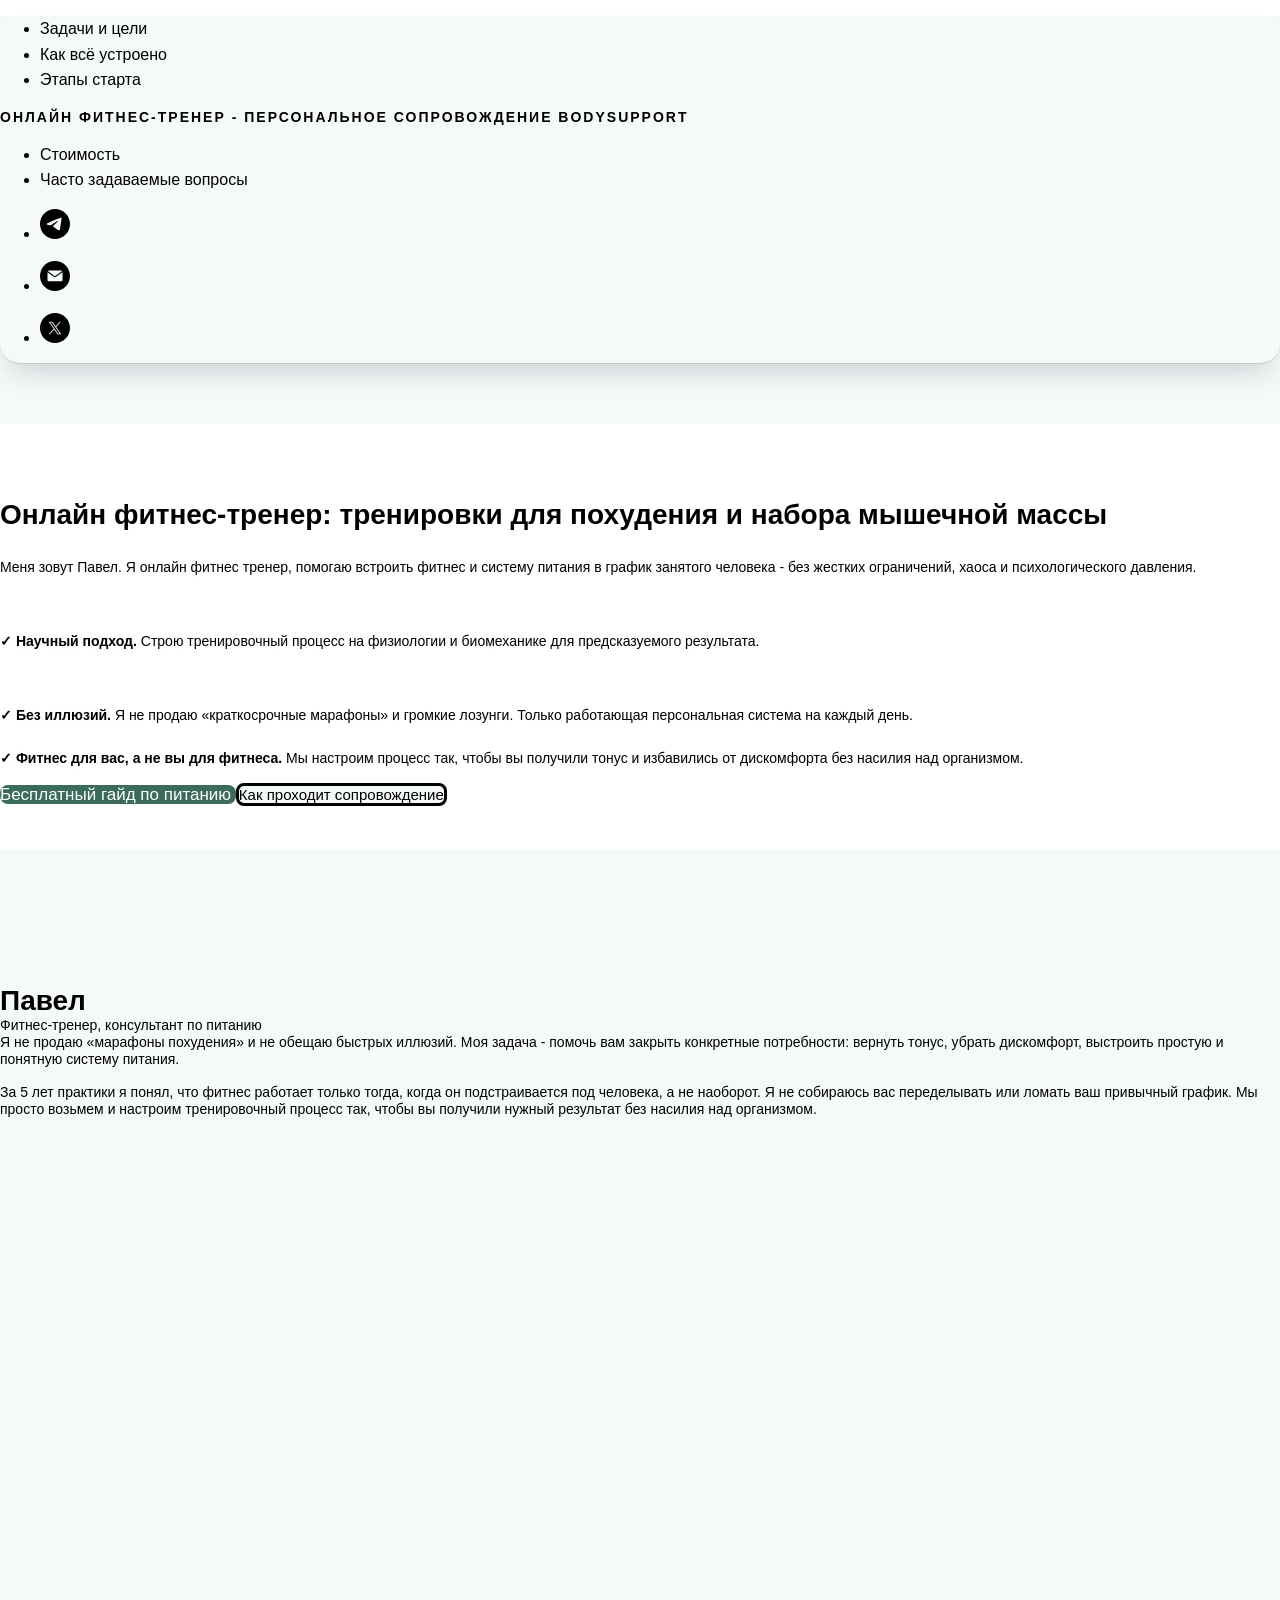
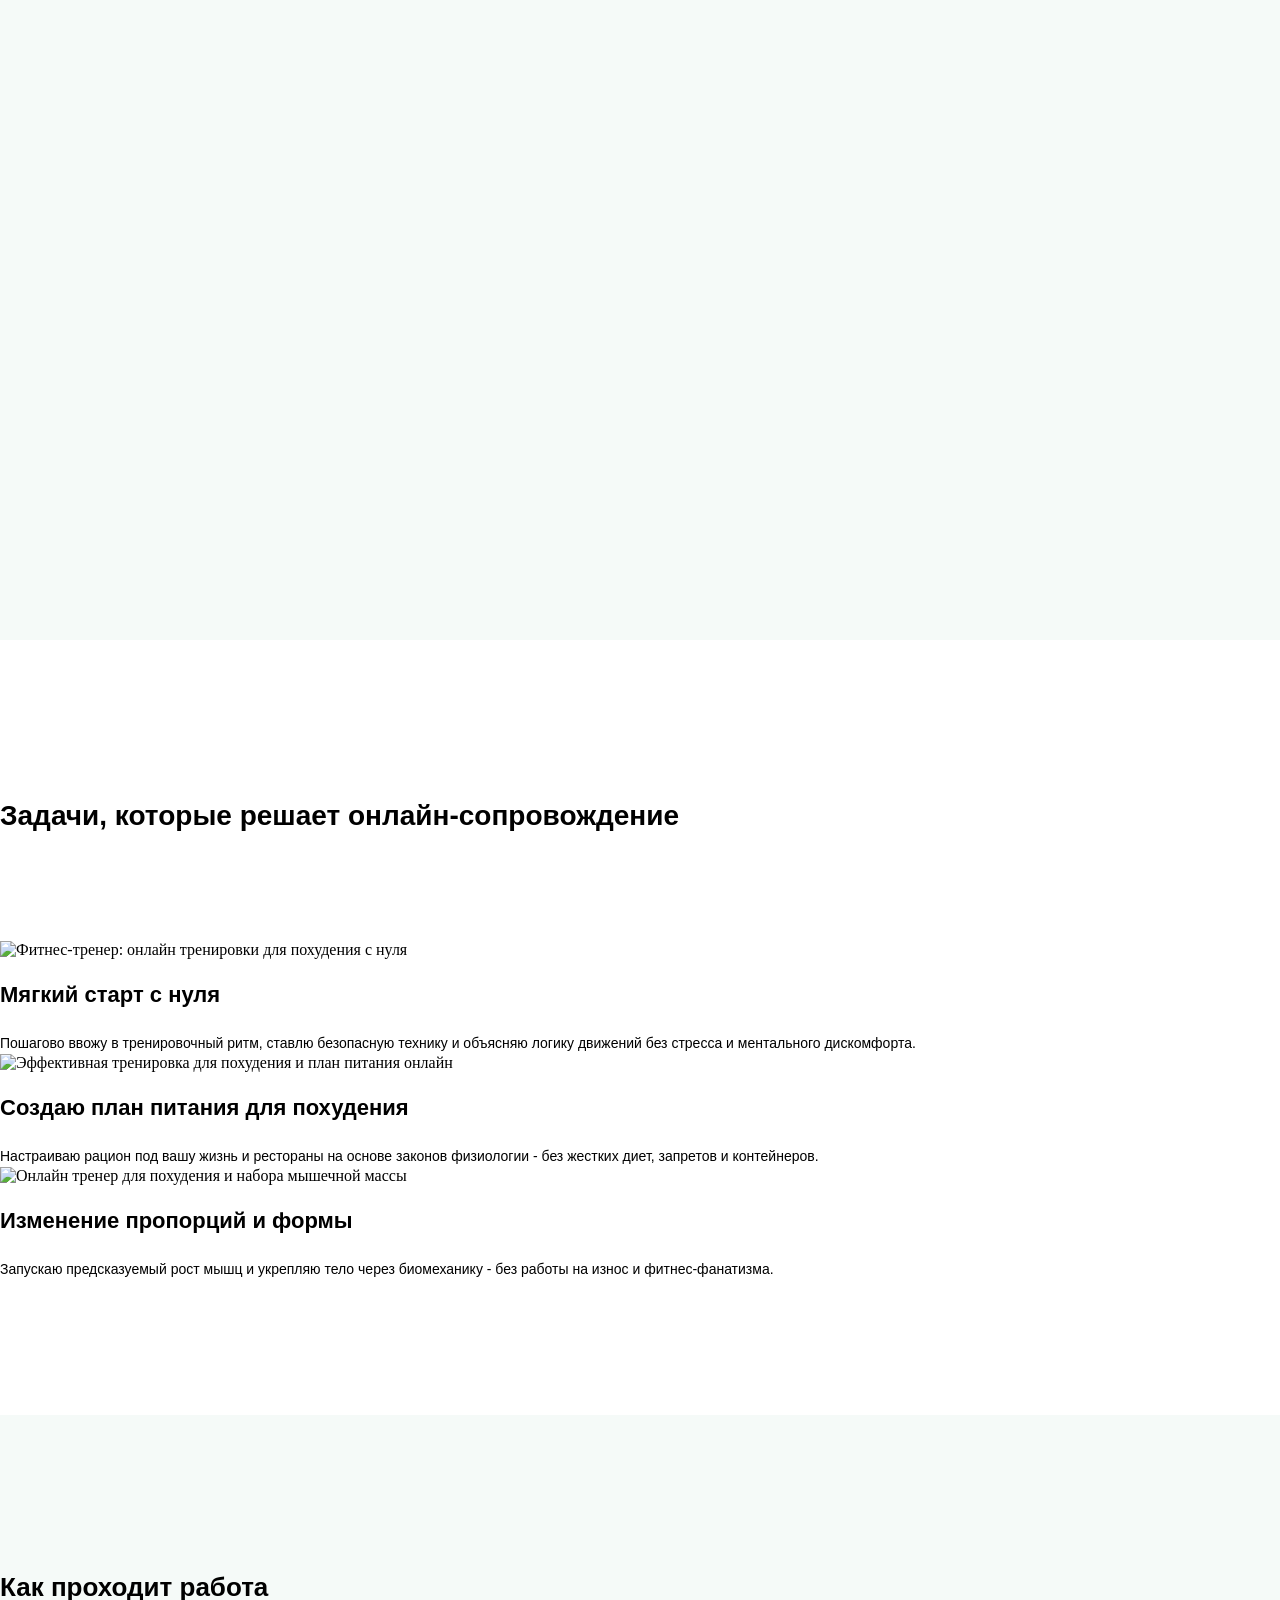
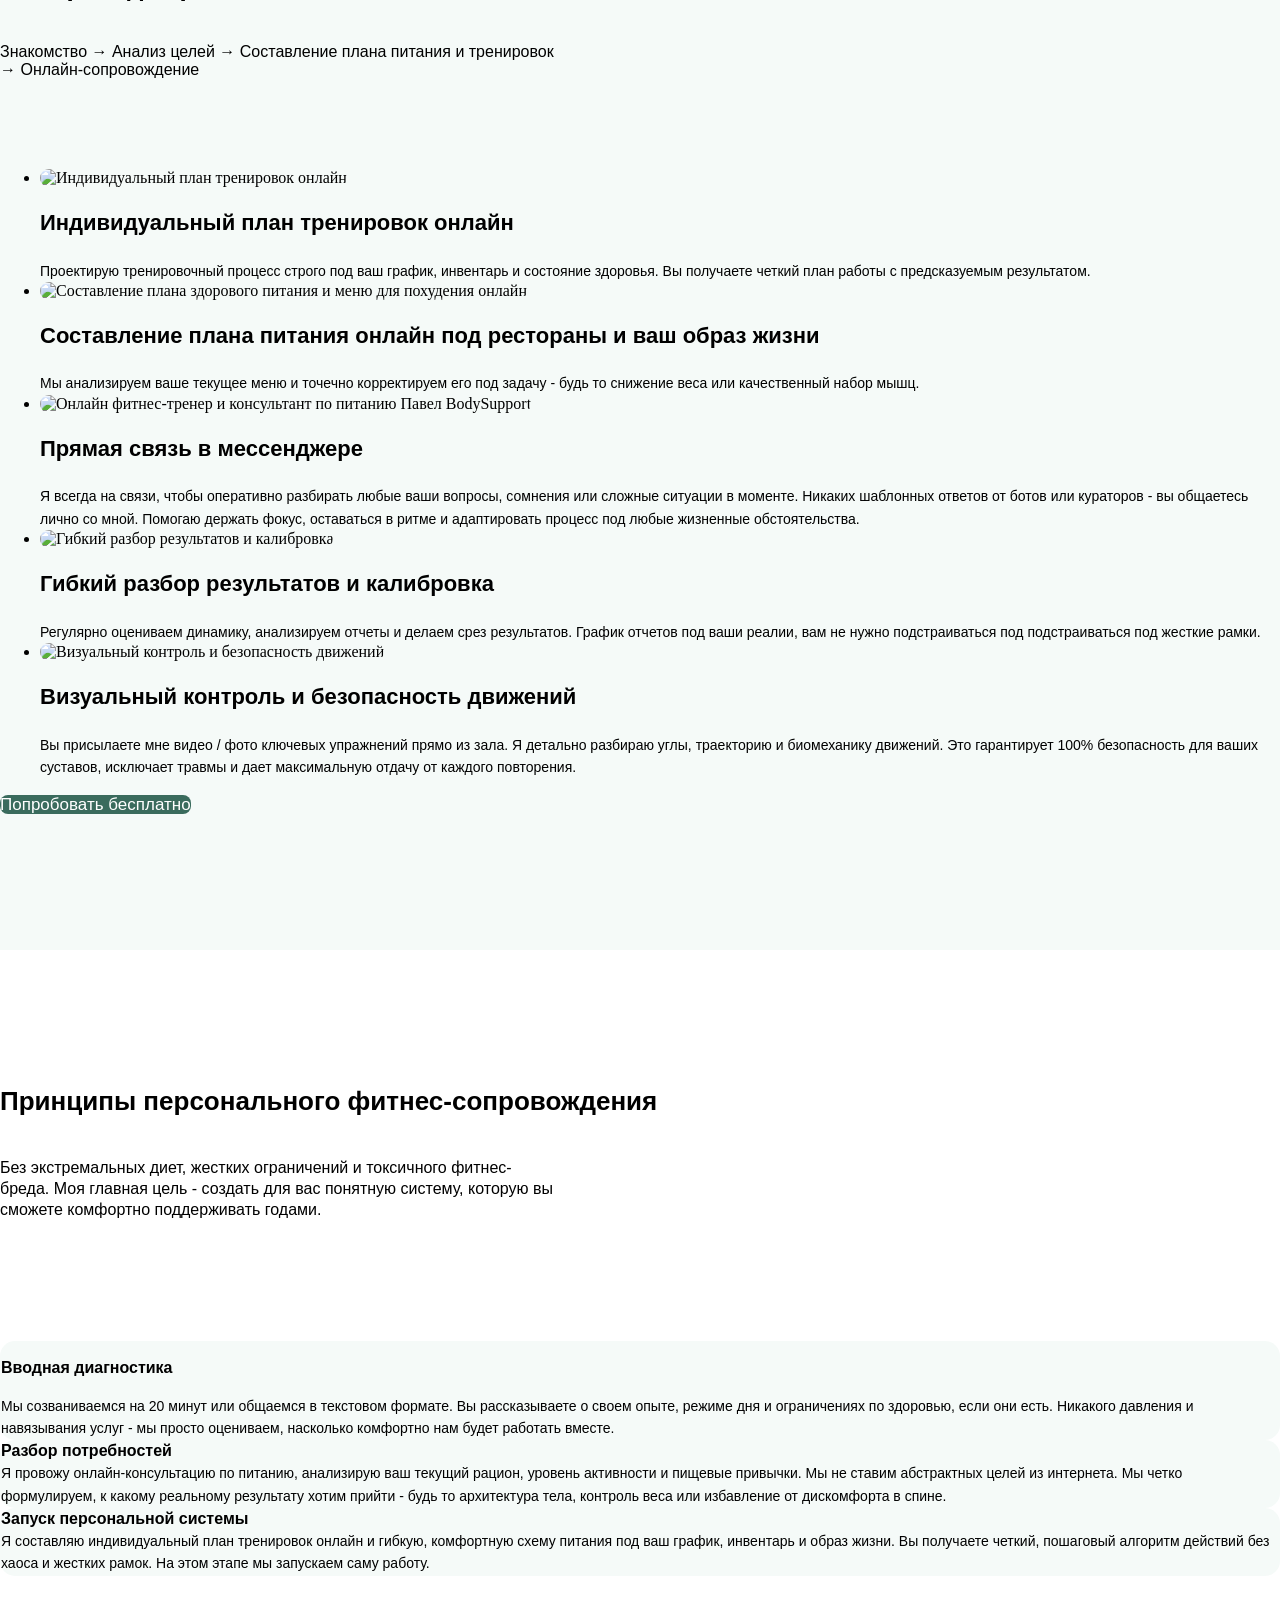
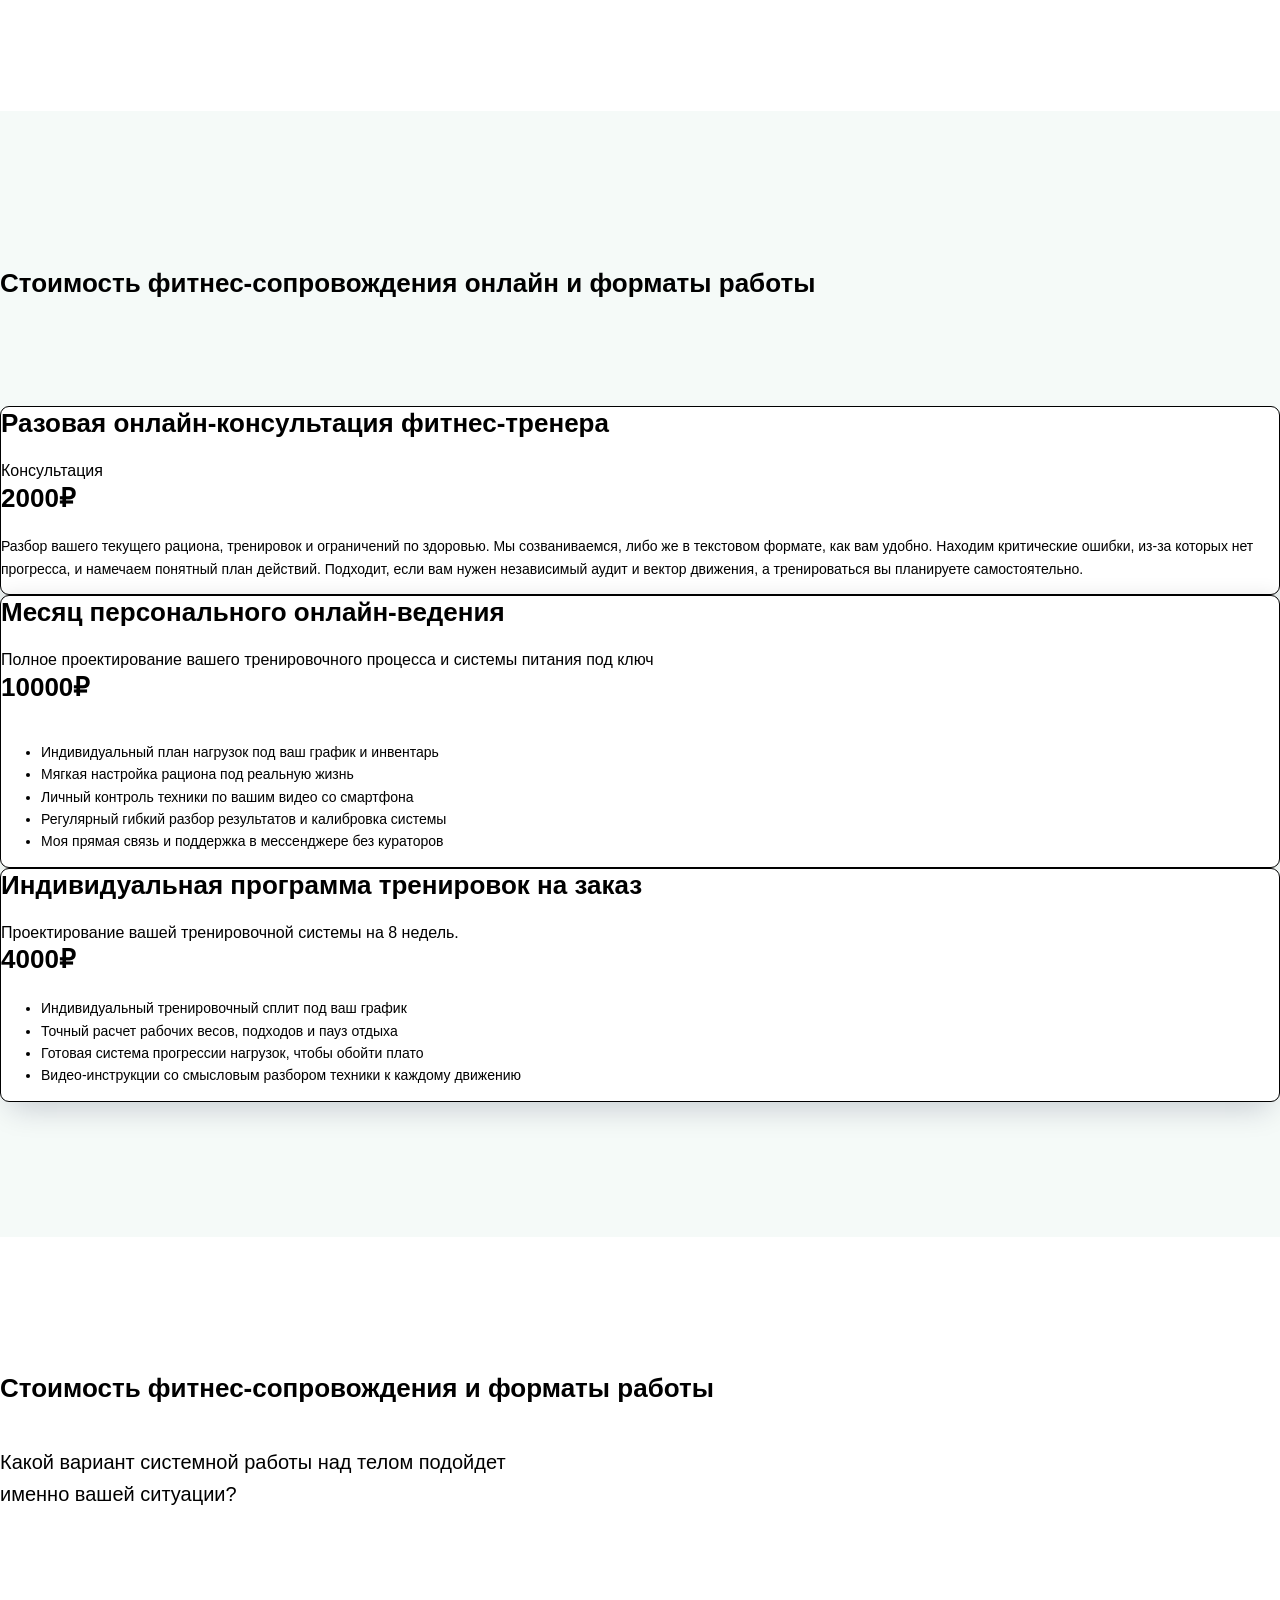
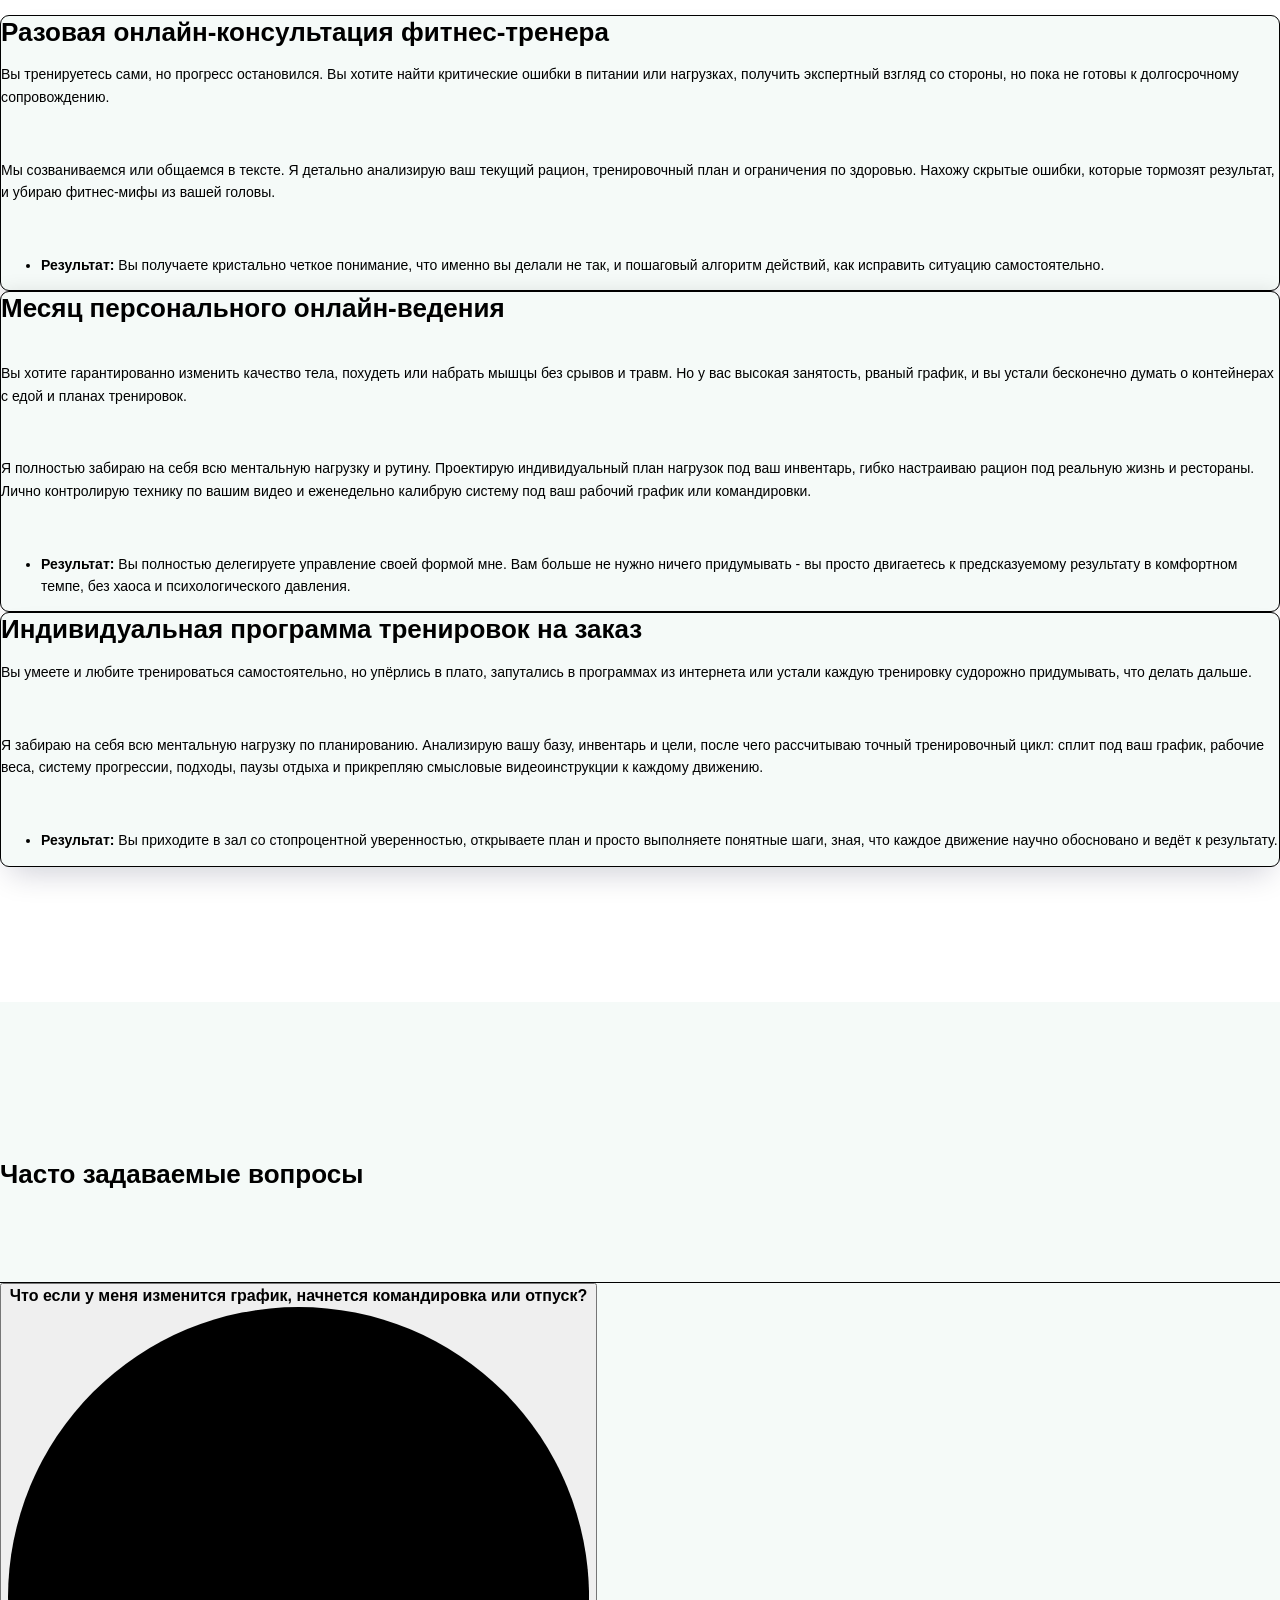
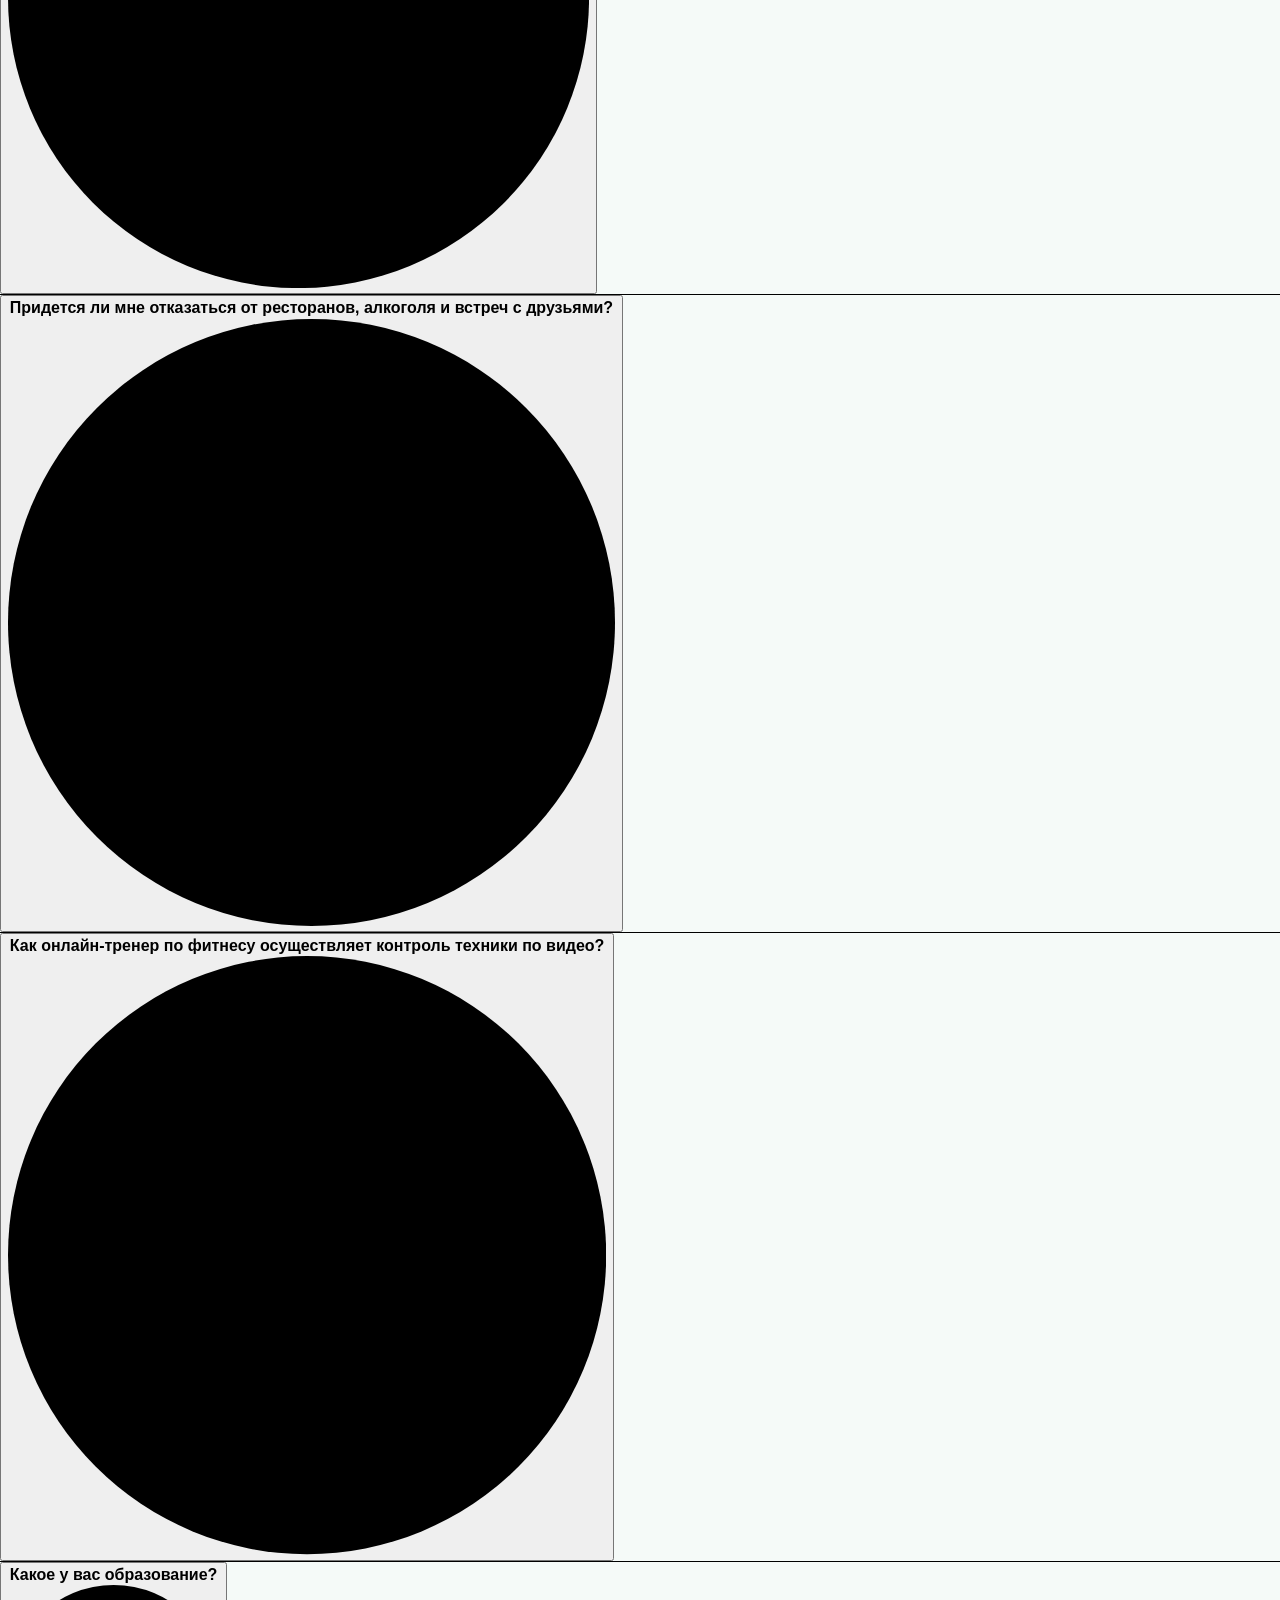
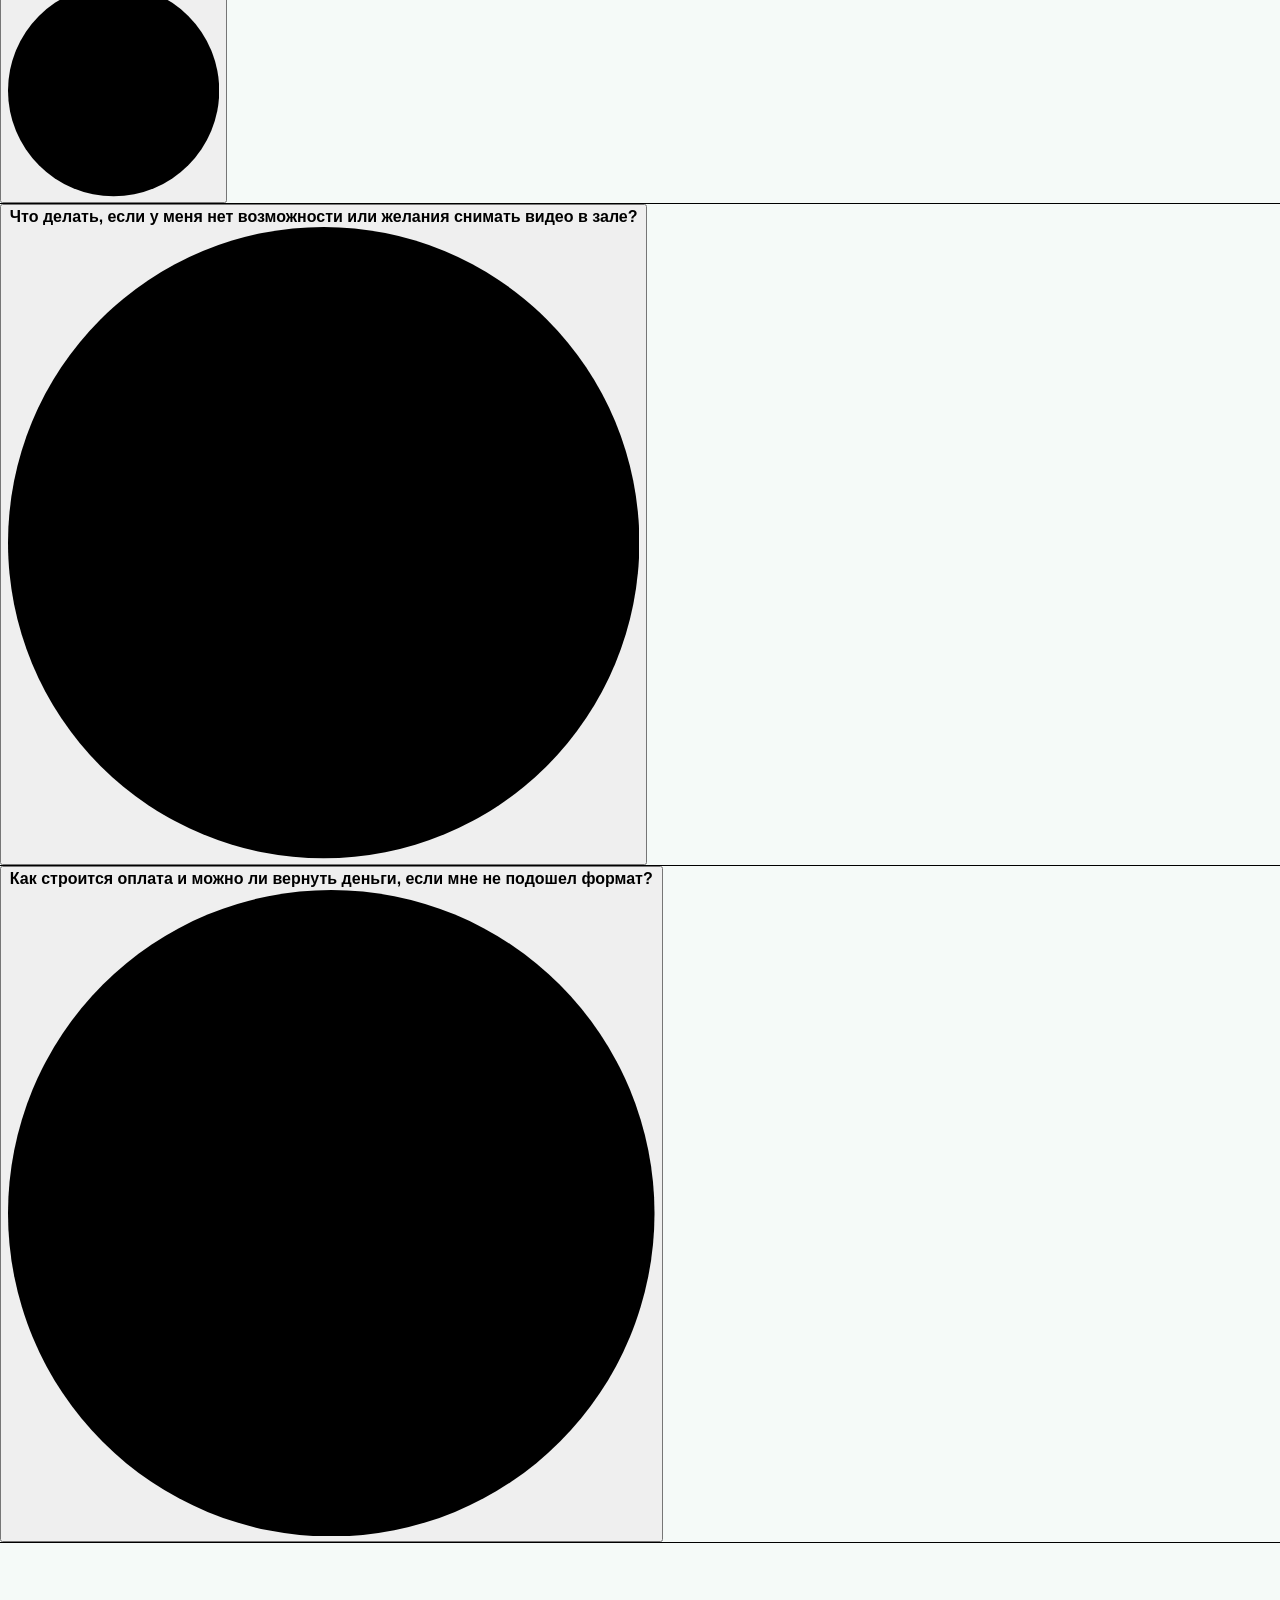
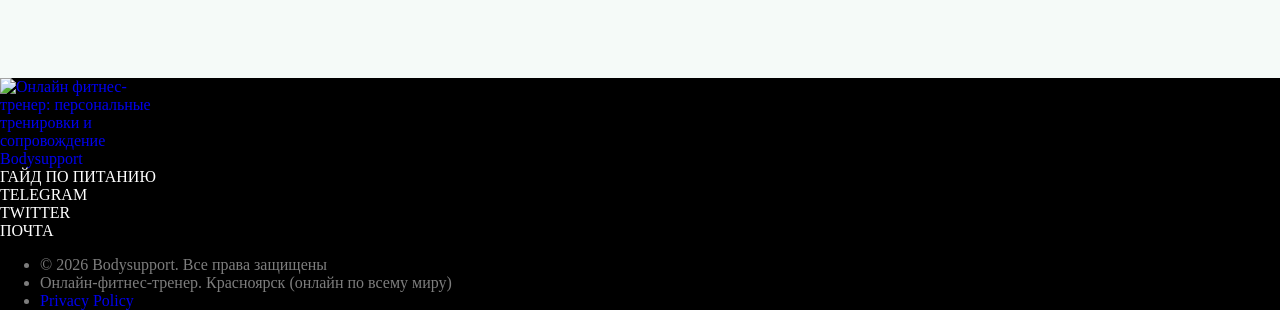
==== commit 4e60eac2: "index.html" ====
--- a/index.html
+++ b/index.html
@@ -1,4 +1,4 @@
-<!DOCTYPE html> <html> <head> <meta charset="utf-8" /> <meta http-equiv="Content-Type" content="text/html; charset=utf-8" /> <meta name="viewport" content="width=device-width, initial-scale=1.0" /> <!--metatextblock--> <title>Онлайн фитнес-тренер - персональные тренировки | BodySupport</title> <meta name="description" content="Личный онлайн фитнес-тренер и консультант по питанию: похудение без жестких диет и ботов. Контроль техники упражнений по видео." /> <meta property="og:url" content="https://bodysupport.ru/" /> <meta property="og:title" content="Онлайн-фитнес тренер - персональные тренировки | BodySupport" /> <meta property="og:description" content="Личный онлайн фитнес-тренер и консультант по питанию: похудение без жестких диет и ботов. Контроль техники упражнений по видео." /> <meta property="og:type" content="website" /> <meta property="og:image" content="https://thb.tildacdn.pub/tild6238-3633-4962-a464-373962623330/-/resize/504x/magnific__talk__5502.png" /> <meta name="twitter:site" content="https://x.com/netrenbolone"/> <meta name="twitter:title" content="Онлайн сопровождение тренировок и питания" /> <meta name="twitter:description" content="Я помогаю встроить фитнес и систему питания в график занятого человека - без жестких ограничений, хаоса и психологического давления" /> <meta name="twitter:card" content="summary_large_image"/> <meta name="twitter:image" content="https://thb.tildacdn.pub/tild6238-3633-4962-a464-373962623330/-/resize/504x/magnific__talk__5502.png" /> <link rel="canonical" href="https://bodysupport.ru/"> <!--/metatextblock--> <meta name="format-detection" content="telephone=no" /> <meta http-equiv="x-dns-prefetch-control" content="on"> <link rel="dns-prefetch" href="https://ws.tildacdn.com"> <link rel="dns-prefetch" href="netren.png"> <!--favicons--> <link rel="shortcut icon" href="favicon.svg" type="image/x-icon"/> <!--/favicons--> <!-- Assets --> <script src="https://neo.tildacdn.com/js/tilda-fallback-1.0.min.js" async charset="utf-8"></script> <link rel="stylesheet" href="https://static.tildacdn.pub/css/tilda-grid-3.0.min.css" type="text/css" media="all" onerror="this.loaderr='y';"/> <link rel="stylesheet" href="https://static.tildacdn.pub/ws/project25878516/tilda-blocks-page143454896.min.css?t=1780132484" type="text/css" media="all" onerror="this.loaderr='y';" /> <link rel="preconnect" href="https://fonts.gstatic.com"> <link href="https://fonts.googleapis.com/css2?family=Manrope:wght@300;400;500;600;700&family=Inter:wght@300;400;500;600;700&subset=latin,cyrillic" rel="stylesheet"> <link rel="stylesheet" href="https://static.tildacdn.pub/css/tilda-animation-2.0.min.css" type="text/css" media="all" onerror="this.loaderr='y';" /> <link rel="stylesheet" href="https://static.tildacdn.pub/css/tilda-menusub-1.1.min.css" type="text/css" media="all" onerror="this.loaderr='y';" /> <link rel="stylesheet" href="https://static.tildacdn.pub/css/tilda-menu-widgeticons-1.0.min.css" type="text/css" media="all" onerror="this.loaderr='y';" /> <link rel="stylesheet" href="https://static.tildacdn.pub/css/tilda-menu-burger-1.0.min.css" type="text/css" media="all" onerror="this.loaderr='y';" /> <link rel="stylesheet" href="https://static.tildacdn.pub/css/tilda-cards-1.0.min.css" type="text/css" media="all" onerror="this.loaderr='y';" /> <script nomodule src="https://static.tildacdn.pub/js/tilda-polyfill-1.0.min.js" charset="utf-8"></script> <script type="text/javascript">function t_onReady(func) {if(document.readyState!='loading') {func();} else {document.addEventListener('DOMContentLoaded',func);}}function t_onFuncLoad(funcName,okFunc,time) {if(typeof window[funcName]==='function') {okFunc();} else {setTimeout(function() {t_onFuncLoad(funcName,okFunc,time);},(time||100));}}function t_throttle(fn,threshhold,scope) {return function() {fn.apply(scope||this,arguments);};}</script> <script src="https://static.tildacdn.pub/js/tilda-scripts-3.0.min.js" charset="utf-8" defer onerror="this.loaderr='y';"></script> <script src="https://static.tildacdn.pub/ws/project25878516/tilda-blocks-page143454896.min.js?t=1780132484" charset="utf-8" async onerror="this.loaderr='y';"></script> <script src="https://static.tildacdn.pub/js/tilda-lazyload-1.0.min.js" charset="utf-8" async onerror="this.loaderr='y';"></script> <script src="https://static.tildacdn.pub/js/tilda-animation-2.0.min.js" charset="utf-8" async onerror="this.loaderr='y';"></script> <script src="https://static.tildacdn.pub/js/tilda-menusub-1.1.min.js" charset="utf-8" async onerror="this.loaderr='y';"></script> <script src="https://static.tildacdn.pub/js/tilda-menu-1.1.min.js" charset="utf-8" async onerror="this.loaderr='y';"></script> <script src="https://static.tildacdn.pub/js/tilda-menu-widgeticons-1.0.min.js" charset="utf-8" async onerror="this.loaderr='y';"></script> <script src="https://static.tildacdn.pub/js/tilda-menu-burger-1.0.min.js" charset="utf-8" async onerror="this.loaderr='y';"></script> <script src="https://static.tildacdn.pub/js/tilda-cards-1.0.min.js" charset="utf-8" async onerror="this.loaderr='y';"></script> <script src="https://static.tildacdn.pub/js/tilda-events-1.0.min.js" charset="utf-8" async onerror="this.loaderr='y';"></script> <!-- Google tag (gtag.js) -->
+<!DOCTYPE html> <html> <head> <meta charset="utf-8" /> <meta http-equiv="Content-Type" content="text/html; charset=utf-8" /> <meta name="viewport" content="width=device-width, initial-scale=1.0" /> <!--metatextblock--> <title>>Фитнес-тренер: персональное онлайн-ведение и тренировки | Bodysupport</title> <meta name="description" content="Личный онлайн фитнес-тренер и консультант по питанию: похудение без жестких диет и ботов. Контроль техники упражнений по видео." /> <meta property="og:url" content="https://bodysupport.ru/" /> <meta property="og:title" content=">Фитнес-тренер: персональное онлайн-ведение и тренировки | Bodysupport" /> <meta property="og:description" content="Личный онлайн фитнес-тренер и консультант по питанию: похудение без жестких диет и ботов. Контроль техники упражнений по видео." /> <meta property="og:type" content="website" /> <meta property="og:image" content="https://thb.tildacdn.pub/tild6238-3633-4962-a464-373962623330/-/resize/504x/magnific__talk__5502.png" /> <meta name="twitter:site" content="https://x.com/netrenbolone"/> <meta name="twitter:title" content="Онлайн сопровождение тренировок и питания" /> <meta name="twitter:description" content="Я помогаю встроить фитнес и систему питания в график занятого человека - без жестких ограничений, хаоса и психологического давления" /> <meta name="twitter:card" content="summary_large_image"/> <meta name="twitter:image" content="https://thb.tildacdn.pub/tild6238-3633-4962-a464-373962623330/-/resize/504x/magnific__talk__5502.png" /> <link rel="canonical" href="https://bodysupport.ru/"> <!--/metatextblock--> <meta name="format-detection" content="telephone=no" /> <meta http-equiv="x-dns-prefetch-control" content="on"> <link rel="dns-prefetch" href="https://ws.tildacdn.com"> <link rel="dns-prefetch" href="netren.png"> <!--favicons--> <link rel="shortcut icon" href="favicon.svg" type="image/x-icon"/> <!--/favicons--> <!-- Assets --> <script src="https://neo.tildacdn.com/js/tilda-fallback-1.0.min.js" async charset="utf-8"></script> <link rel="stylesheet" href="https://static.tildacdn.pub/css/tilda-grid-3.0.min.css" type="text/css" media="all" onerror="this.loaderr='y';"/> <link rel="stylesheet" href="https://static.tildacdn.pub/ws/project25878516/tilda-blocks-page143454896.min.css?t=1780132484" type="text/css" media="all" onerror="this.loaderr='y';" /> <link rel="preconnect" href="https://fonts.gstatic.com"> <link href="https://fonts.googleapis.com/css2?family=Manrope:wght@300;400;500;600;700&family=Inter:wght@300;400;500;600;700&subset=latin,cyrillic" rel="stylesheet"> <link rel="stylesheet" href="https://static.tildacdn.pub/css/tilda-animation-2.0.min.css" type="text/css" media="all" onerror="this.loaderr='y';" /> <link rel="stylesheet" href="https://static.tildacdn.pub/css/tilda-menusub-1.1.min.css" type="text/css" media="all" onerror="this.loaderr='y';" /> <link rel="stylesheet" href="https://static.tildacdn.pub/css/tilda-menu-widgeticons-1.0.min.css" type="text/css" media="all" onerror="this.loaderr='y';" /> <link rel="stylesheet" href="https://static.tildacdn.pub/css/tilda-menu-burger-1.0.min.css" type="text/css" media="all" onerror="this.loaderr='y';" /> <link rel="stylesheet" href="https://static.tildacdn.pub/css/tilda-cards-1.0.min.css" type="text/css" media="all" onerror="this.loaderr='y';" /> <script nomodule src="https://static.tildacdn.pub/js/tilda-polyfill-1.0.min.js" charset="utf-8"></script> <script type="text/javascript">function t_onReady(func) {if(document.readyState!='loading') {func();} else {document.addEventListener('DOMContentLoaded',func);}}function t_onFuncLoad(funcName,okFunc,time) {if(typeof window[funcName]==='function') {okFunc();} else {setTimeout(function() {t_onFuncLoad(funcName,okFunc,time);},(time||100));}}function t_throttle(fn,threshhold,scope) {return function() {fn.apply(scope||this,arguments);};}</script> <script src="https://static.tildacdn.pub/js/tilda-scripts-3.0.min.js" charset="utf-8" defer onerror="this.loaderr='y';"></script> <script src="https://static.tildacdn.pub/ws/project25878516/tilda-blocks-page143454896.min.js?t=1780132484" charset="utf-8" async onerror="this.loaderr='y';"></script> <script src="https://static.tildacdn.pub/js/tilda-lazyload-1.0.min.js" charset="utf-8" async onerror="this.loaderr='y';"></script> <script src="https://static.tildacdn.pub/js/tilda-animation-2.0.min.js" charset="utf-8" async onerror="this.loaderr='y';"></script> <script src="https://static.tildacdn.pub/js/tilda-menusub-1.1.min.js" charset="utf-8" async onerror="this.loaderr='y';"></script> <script src="https://static.tildacdn.pub/js/tilda-menu-1.1.min.js" charset="utf-8" async onerror="this.loaderr='y';"></script> <script src="https://static.tildacdn.pub/js/tilda-menu-widgeticons-1.0.min.js" charset="utf-8" async onerror="this.loaderr='y';"></script> <script src="https://static.tildacdn.pub/js/tilda-menu-burger-1.0.min.js" charset="utf-8" async onerror="this.loaderr='y';"></script> <script src="https://static.tildacdn.pub/js/tilda-cards-1.0.min.js" charset="utf-8" async onerror="this.loaderr='y';"></script> <script src="https://static.tildacdn.pub/js/tilda-events-1.0.min.js" charset="utf-8" async onerror="this.loaderr='y';"></script> <!-- Google tag (gtag.js) -->
 <script async src="https://www.googletagmanager.com/gtag/js?id=G-B38K7NPWTJ"></script>
 <script>
   window.dataLayer = window.dataLayer || [];
@@ -69,7 +69,7 @@
 xmlns="http://www.w3.org/2000/svg"> <path fill-rule="evenodd" clip-rule="evenodd"
 d="M50 100c27.614 0 50-22.386 50-50S77.614 0 50 0 0 22.386 0 50s22.386 50 50 50Zm21.977-68.056c.386-4.38-4.24-2.576-4.24-2.576-3.415 1.414-6.937 2.85-10.497 4.302-11.04 4.503-22.444 9.155-32.159 13.734-5.268 1.932-2.184 3.864-2.184 3.864l8.351 2.577c3.855 1.16 5.91-.129 5.91-.129l17.988-12.238c6.424-4.38 4.882-.773 3.34.773l-13.49 12.882c-2.056 1.804-1.028 3.35-.129 4.123 2.55 2.249 8.82 6.364 11.557 8.16.712.467 1.185.778 1.292.858.642.515 4.111 2.834 6.424 2.319 2.313-.516 2.57-3.479 2.57-3.479l3.083-20.226c.462-3.511.993-6.886 1.417-9.582.4-2.546.705-4.485.767-5.362Z"
 fill="#000000" /> </svg></a></li>&nbsp;<li class="t-sociallinks__item t-sociallinks__item_email"><a href="mailto:netrenbolone@gmail.com" target="_blank" rel="nofollow" aria-label="Электронная почта" style="width: 30px; height: 30px;"><svg class="t-sociallinks__svg" role="presentation" width=30px height=30px viewBox="0 0 100 100" fill="none" xmlns="http://www.w3.org/2000/svg"> <path fill-rule="evenodd" clip-rule="evenodd" d="M50 100C77.6142 100 100 77.6142 100 50C100 22.3858 77.6142 0 50 0C22.3858 0 0 22.3858 0 50C0 77.6142 22.3858 100 50 100ZM51.8276 49.2076L74.191 33.6901C73.4347 32.6649 72.2183 32 70.8466 32H29.1534C27.8336 32 26.6576 32.6156 25.8968 33.5752L47.5881 49.172C48.8512 50.0802 50.5494 50.0945 51.8276 49.2076ZM75 63.6709V37.6286L53.4668 52.57C51.1883 54.151 48.1611 54.1256 45.9095 52.5066L25 37.4719V63.6709C25 65.9648 26.8595 67.8243 29.1534 67.8243H70.8466C73.1405 67.8243 75 65.9648 75 63.6709Z" fill="#000000"/> </svg></a></li>&nbsp;<li class="t-sociallinks__item t-sociallinks__item_twitter"><a target="_blank" rel="nofollow" aria-label="twitter" style="width: 30px; height: 30px;"><svg class="t-sociallinks__svg" role="presentation" xmlns="http://www.w3.org/2000/svg" width=30px height=30px viewBox="0 0 48 48"> <g clip-path="url(#clip0_3697_102)"><path fill-rule="evenodd" clip-rule="evenodd" d="M24 48C37.2548 48 48 37.2548 48 24C48 10.7452 37.2548 0 24 0C10.7452 0 0 10.7452 0 24C0 37.2548 10.7452 48 24 48ZM33.3482 14L25.9027 22.4686H25.9023L34 34H28.0445L22.5915 26.2348L15.7644 34H14L21.8082 25.1193L14 14H19.9555L25.119 21.3532L31.5838 14H33.3482ZM22.695 24.1101L23.4861 25.2173V25.2177L28.8746 32.7594H31.5847L24.9813 23.5172L24.1902 22.4099L19.1103 15.2997H16.4002L22.695 24.1101Z" fill="#000000"/></g><defs><clipPath id="clip0_3697_102"><rect width="48" height="48" fill="white"/></clipPath></defs> </svg></a></li><!-- /new soclinks --> </ul> </div> </div> </div> </div> </div> </div> <script>t_onReady(function() {t_onFuncLoad('t_menuBase__interactFromKeyboard',function() {t_menuBase__interactFromKeyboard('2298950111');});t_onFuncLoad('t1272_init',function() {t1272_init('2298950111');});t_onFuncLoad('t_menuBase__setBGcolor',function() {t_menuBase__setBGcolor('2298950111','.t-menu-base, .t-menu-base__maincontainer');window.addEventListener('resize',t_throttle(function() {t_menuBase__setBGcolor('2298950111','.t-menu-base, .t-menu-base__maincontainer');}));});});t_onReady(function() {t_onFuncLoad('t1272_createMobileMenu',function() {t1272_createMobileMenu('2298950111');});});t_onReady(function() {t_onFuncLoad('t_menuBase__highlightActiveLinks',function() {t_menuBase__highlightActiveLinks('.t-menu-base__list-item a');});t_onFuncLoad('t_menuBase__findAnchorLinks',function() {t_menuBase__findAnchorLinks('2298950111','.t-menu-base__list-item a');});});t_onReady(function(){var rec=document.querySelector('#rec2298950111');if(!rec) return
-rec.setAttribute('data-animationappear','off');rec.style.opacity=1;});</script> <style>#rec2298950111 .t-menu__link-item{}@supports (overflow:-webkit-marquee) and (justify-content:inherit){#rec2298950111 .t-menu__link-item,#rec2298950111 .t-menu__link-item.t-active{opacity:1 !important;}}</style> <style> #rec2298950111 .t-menu-base__textlogo{font-size:14px;color:#000000;text-transform:uppercase;letter-spacing:2px;font-weight:500;text-shadow:0px 2px 0px rgba(0,0,0,0);}#rec2298950111 a.t-menu__link-item{font-size:16px;line-height:1.6;color:#000000;font-family:var(--t-text-font,Arial);font-weight:300;}#rec2298950111 .t-menu-base__langs_flex .t-menu-base__langs-item a{text-transform:uppercase;}#rec2298950111 .t-menu-base__langs-button{text-transform:uppercase;}</style> <style>#rec2298950111 .t-menu-base,#rec2298950111.t-menu-base__mobile-menu {box-shadow:0px 15px 30px -10px rgba(0,11,48,0.2);}</style> <style>#rec2298950111 .t-menu-base__maincontainer{min-height:40px;}#rec2298950111 .t-menuwidgeticons__icon{background-color:;}#rec2298950111 .t-menu-base,#rec2298950111 .t-menu-base__maincontainer{border-radius:20px;}#rec2298950111 .t-menu-base{min-height:40px;}#rec2298950111 .t-menu-base__list{gap:30px;}#rec2298950111 .t-menu-base,#rec2298950111 .t-menu-base__mobile-menu{border-bottom:1px solid rgba(0,0,0,0.20);}#rec2298950111 .t-menu-base{background-color:rgba();}#rec2298950111 .t-menusub__menu--fullscreen{background-color:rgba(245,250,248,1) !important;}@media screen and (max-width:960px){#rec2298950111 .t-menu-base__maincontainer{background-color:#f5faf8 !important;}#rec2298950111 .t-menu-base__burgermenu__fullscreen .t-menu-base__maincontainer{padding-top:calc(40px + 1px + 40px);}.t1272__body_menushowed #rec2298950111 .t-menu-base__overlay{background-color:rgba(0,0,0,0.6) !important;}#rec2298950111 .t-menu-base.t-menu-base__burgermenu__fullwidth{background-color:rgba(0,0,0,0.6) !important;}#rec2298950111 .t-menu-base__burgermenu__dropdown{border-radius:30px !important;}#rec2298950111 .t-menu-base__burgermenu__sidebar{}#rec2298950111 .t-menu-base__maincontainer.t-menu-base__burgermenu__fullscreen,#rec2298950111 .t-menu-base__maincontainer.t-menu-base__burgermenu__sidebar{min-height:calc(100vh - 40px);}#rec2298950111 .t-menu-base{right:0;}#rec2298950111 .t-menu-base__burgermenu,#rec2298950111 .t-menu-base__burgermenu__close-button{background-color:#f5faf8 !important;}}#rec2298950111 .t1272 .t-menu-base__maincontainer{-webkit-backdrop-filter:blur(10px);backdrop-filter:blur(10px);}</style> <style>@media screen and (max-width:960px) {#rec2298950111 .t-menu-base {box-shadow:0px 15px 30px -10px rgba(0,11,48,0.2);}}</style> </div> <div id="rec2298950131" class="r t-rec t-rec_pt_120 t-rec_pt-res-480_0 t-rec_pb_45 t-rec_pb-res-480_15" style="padding-top:50px;padding-bottom:45px;background-color:#ffffff; " data-animationappear="off" data-record-type="1001" data-bg-color="#ffffff"> <!-- t1001 --> <div class="t1001"> <div class="t-container t-align_center"> <div class="t-col t-col_10 t-prefix_1"> <h1 class="t1001__title t-title t-title_md t-margin_auto" field="title"><div style="font-size: 28px;" data-customstyle="yes"><strong style="font-family: var(--t-headline-font,Arial); font-weight: 700;">Онлайн фитнес-тренер для похудения и набора мышечной массы</strong></div></h1> <div class="t1001__descr t-descr t-descr_lg t-margin_auto t-animate" data-animate-style="fadeinright" data-animate-group="yes" data-animate-order="3" data-animate-delay="0.5" field="descr"><div style="font-size: 14px;" data-customstyle="yes"><p style="text-align: left;"><span style="font-family: var(--t-text-font,Arial);">Меня зовут Павел. Я онлайн фитнес тренер, помогаю встроить фитнес и систему питания в график занятого человека - без жестких ограничений, хаоса и психологического давления.</span></p><br /><p style="text-align: left;"><span style="font-family: var(--t-text-font,Arial);"><strong>✓ Научный подход.</strong> Строю тренировочный процесс на физиологии и биомеханике для предсказуемого результата.</span></p><br /><p style="text-align: left;"><span style="font-family: var(--t-text-font,Arial);"><strong>✓ Без иллюзий.</strong> Я не продаю «краткосрочные марафоны» и громкие лозунги. Только работающая персональная система на каждый день.</span></p>    
+rec.setAttribute('data-animationappear','off');rec.style.opacity=1;});</script> <style>#rec2298950111 .t-menu__link-item{}@supports (overflow:-webkit-marquee) and (justify-content:inherit){#rec2298950111 .t-menu__link-item,#rec2298950111 .t-menu__link-item.t-active{opacity:1 !important;}}</style> <style> #rec2298950111 .t-menu-base__textlogo{font-size:14px;color:#000000;text-transform:uppercase;letter-spacing:2px;font-weight:500;text-shadow:0px 2px 0px rgba(0,0,0,0);}#rec2298950111 a.t-menu__link-item{font-size:16px;line-height:1.6;color:#000000;font-family:var(--t-text-font,Arial);font-weight:300;}#rec2298950111 .t-menu-base__langs_flex .t-menu-base__langs-item a{text-transform:uppercase;}#rec2298950111 .t-menu-base__langs-button{text-transform:uppercase;}</style> <style>#rec2298950111 .t-menu-base,#rec2298950111.t-menu-base__mobile-menu {box-shadow:0px 15px 30px -10px rgba(0,11,48,0.2);}</style> <style>#rec2298950111 .t-menu-base__maincontainer{min-height:40px;}#rec2298950111 .t-menuwidgeticons__icon{background-color:;}#rec2298950111 .t-menu-base,#rec2298950111 .t-menu-base__maincontainer{border-radius:20px;}#rec2298950111 .t-menu-base{min-height:40px;}#rec2298950111 .t-menu-base__list{gap:30px;}#rec2298950111 .t-menu-base,#rec2298950111 .t-menu-base__mobile-menu{border-bottom:1px solid rgba(0,0,0,0.20);}#rec2298950111 .t-menu-base{background-color:rgba();}#rec2298950111 .t-menusub__menu--fullscreen{background-color:rgba(245,250,248,1) !important;}@media screen and (max-width:960px){#rec2298950111 .t-menu-base__maincontainer{background-color:#f5faf8 !important;}#rec2298950111 .t-menu-base__burgermenu__fullscreen .t-menu-base__maincontainer{padding-top:calc(40px + 1px + 40px);}.t1272__body_menushowed #rec2298950111 .t-menu-base__overlay{background-color:rgba(0,0,0,0.6) !important;}#rec2298950111 .t-menu-base.t-menu-base__burgermenu__fullwidth{background-color:rgba(0,0,0,0.6) !important;}#rec2298950111 .t-menu-base__burgermenu__dropdown{border-radius:30px !important;}#rec2298950111 .t-menu-base__burgermenu__sidebar{}#rec2298950111 .t-menu-base__maincontainer.t-menu-base__burgermenu__fullscreen,#rec2298950111 .t-menu-base__maincontainer.t-menu-base__burgermenu__sidebar{min-height:calc(100vh - 40px);}#rec2298950111 .t-menu-base{right:0;}#rec2298950111 .t-menu-base__burgermenu,#rec2298950111 .t-menu-base__burgermenu__close-button{background-color:#f5faf8 !important;}}#rec2298950111 .t1272 .t-menu-base__maincontainer{-webkit-backdrop-filter:blur(10px);backdrop-filter:blur(10px);}</style> <style>@media screen and (max-width:960px) {#rec2298950111 .t-menu-base {box-shadow:0px 15px 30px -10px rgba(0,11,48,0.2);}}</style> </div> <div id="rec2298950131" class="r t-rec t-rec_pt_120 t-rec_pt-res-480_0 t-rec_pb_45 t-rec_pb-res-480_15" style="padding-top:50px;padding-bottom:45px;background-color:#ffffff; " data-animationappear="off" data-record-type="1001" data-bg-color="#ffffff"> <!-- t1001 --> <div class="t1001"> <div class="t-container t-align_center"> <div class="t-col t-col_10 t-prefix_1"> <h1 class="t1001__title t-title t-title_md t-margin_auto" field="title"><div style="font-size: 28px;" data-customstyle="yes"><strong style="font-family: var(--t-headline-font,Arial); font-weight: 700;">Онлайн фитнес-тренер: тренировки для похудения и набора мышечной массы</strong></div></h1> <div class="t1001__descr t-descr t-descr_lg t-margin_auto t-animate" data-animate-style="fadeinright" data-animate-group="yes" data-animate-order="3" data-animate-delay="0.5" field="descr"><div style="font-size: 14px;" data-customstyle="yes"><p style="text-align: left;"><span style="font-family: var(--t-text-font,Arial);">Меня зовут Павел. Я онлайн фитнес тренер, помогаю встроить фитнес и систему питания в график занятого человека - без жестких ограничений, хаоса и психологического давления.</span></p><br /><p style="text-align: left;"><span style="font-family: var(--t-text-font,Arial);"><strong>✓ Научный подход.</strong> Строю тренировочный процесс на физиологии и биомеханике для предсказуемого результата.</span></p><br /><p style="text-align: left;"><span style="font-family: var(--t-text-font,Arial);"><strong>✓ Без иллюзий.</strong> Я не продаю «краткосрочные марафоны» и громкие лозунги. Только работающая персональная система на каждый день.</span></p>    
 
 <p style="text-align: left; margin-top: 20px;"><span style="font-family: var(--t-text-font,Arial);"><strong>✓ Фитнес для вас, а не вы для фитнеса.</strong> Мы настроим процесс так, чтобы вы получили тонус и избавились от дискомфорта без насилия над организмом.</span></p></div></div> <div class="t1001__btn-wrapper "> <a
 class="t-btn t-btnflex t-btnflex_type_button t-btnflex_md t1001__btn"
@@ -81,28 +81,28 @@
 style="background-image:url('https://thb.tildacdn.pub/tild6238-3633-4962-a464-373962623330/-/resizeb/20x/magnific__talk__5502.png');"
 itemscope itemtype="http://schema.org/ImageObject"> <meta itemprop="image" content="https://static.tildacdn.pub/tild6238-3633-4962-a464-373962623330/magnific__talk__5502.png"> </div> </div> </div> <style>#rec2298950131 .t-btn[data-btneffects-first],#rec2298950131 .t-btn[data-btneffects-second],#rec2298950131 .t-btn[data-btneffects-third],#rec2298950131 .t-btn[data-btneffects-block],#rec2298950131 .t-submit[data-btneffects-first],#rec2298950131 .t-submit[data-btneffects-second],#rec2298950131 .t-submit[data-btneffects-third],#rec2298950131 .t-submit[data-btneffects-block]{position:relative;overflow:hidden;isolation:isolate;}#rec2298950131 .t-btn[data-btneffects-first="btneffects-flash"] .t-btn_wrap-effects,#rec2298950131 .t-submit[data-btneffects-first="btneffects-flash"] .t-btn_wrap-effects{position:absolute;top:0;left:0;width:100%;height:100%;-webkit-transform:translateX(-85px);-ms-transform:translateX(-85px);transform:translateX(-85px);-webkit-animation-name:flash;animation-name:flash;-webkit-animation-duration:3s;animation-duration:3s;-webkit-animation-timing-function:linear;animation-timing-function:linear;-webkit-animation-iteration-count:infinite;animation-iteration-count:infinite;}#rec2298950131 .t-btn[data-btneffects-first="btneffects-flash"] .t-btn_wrap-effects_md,#rec2298950131 .t-submit[data-btneffects-first="btneffects-flash"] .t-btn_wrap-effects_md{-webkit-animation-name:flash-md;animation-name:flash-md;}#rec2298950131 .t-btn[data-btneffects-first="btneffects-flash"] .t-btn_wrap-effects_lg,#rec2298950131 .t-submit[data-btneffects-first="btneffects-flash"] .t-btn_wrap-effects_lg{-webkit-animation-name:flash-lg;animation-name:flash-lg;}#rec2298950131 .t-btn[data-btneffects-first="btneffects-flash"] .t-btn_effects,#rec2298950131 .t-submit[data-btneffects-first="btneffects-flash"] .t-btn_effects{background:-webkit-gradient(linear,left top,right top,from(rgba(255,255,255,.1)),to(rgba(255,255,255,.4)));background:-webkit-linear-gradient(left,rgba(255,255,255,.1),rgba(255,255,255,.4));background:-o-linear-gradient(left,rgba(255,255,255,.1),rgba(255,255,255,.4));background:linear-gradient(90deg,rgba(255,255,255,.1),rgba(255,255,255,.4));width:45px;height:100%;position:absolute;top:0;left:30px;-webkit-transform:skewX(-45deg);-ms-transform:skewX(-45deg);transform:skewX(-45deg);}@-webkit-keyframes flash{20%{-webkit-transform:translateX(100%);transform:translateX(100%);}100%{-webkit-transform:translateX(100%);transform:translateX(100%);}}@keyframes flash{20%{-webkit-transform:translateX(100%);transform:translateX(100%);}100%{-webkit-transform:translateX(100%);transform:translateX(100%);}}@-webkit-keyframes flash-md{30%{-webkit-transform:translateX(100%);transform:translateX(100%);}100%{-webkit-transform:translateX(100%);transform:translateX(100%);}}@keyframes flash-md{30%{-webkit-transform:translateX(100%);transform:translateX(100%);}100%{-webkit-transform:translateX(100%);transform:translateX(100%);}}@-webkit-keyframes flash-lg{40%{-webkit-transform:translateX(100%);transform:translateX(100%);}100%{-webkit-transform:translateX(100%);transform:translateX(100%);}}@keyframes flash-lg{40%{-webkit-transform:translateX(100%);transform:translateX(100%);}100%{-webkit-transform:translateX(100%);transform:translateX(100%);}}</style> <script>t_onReady(function() {window.setTimeout(function() {var rec=document.getElementById('rec2298950131');if(!rec) return;var firstButton=rec.querySelectorAll('.t-btn[data-btneffects-first], .t-submit[data-btneffects-first]');Array.prototype.forEach.call(firstButton,function(button) {var buttonEffect=button.querySelector('.t-btn_wrap-effects');if(!buttonEffect) {button.insertAdjacentHTML('beforeend','<div class="t-btn_wrap-effects"><div class="t-btn_effects"></div></div>');buttonEffect=button.querySelector('.t-btn_wrap-effects');};if(button.offsetWidth>230) {buttonEffect.classList.add('t-btn_wrap-effects_md');};if(button.offsetWidth>750) {buttonEffect.classList.remove('t-btn_wrap-effects_md');buttonEffect.classList.add('t-btn_wrap-effects_lg');}});},1000);});</script> <style> #rec2298950131 .t1001__title{color:#000000;font-weight:700;}@media screen and (min-width:480px){#rec2298950131 .t1001__title{font-size:28px;line-height:1.6;}}#rec2298950131 .t1001__descr{font-size:16px;line-height:1.6;color:#000000;text-shadow:0px 1px 10px rgba(0,0,0,0.05);opacity:1;}</style> <style> #rec2298950131 .t1001__img{border-radius:50px;}</style> </div> <div id="rec2298950141" class="r t-rec t-rec_pt_135 t-rec_pt-res-480_90 t-rec_pb_135 t-rec_pb-res-480_90" style="padding-top:135px;padding-bottom:135px;background-color:#f5faf8; " data-record-type="544" data-bg-color="#f5faf8"> <!-- T544 --> <div style="width: 0; height: 0; overflow: hidden;"> <div class="t544__sizer t-col t-col_6" data-auto-correct-mobile-width="false" style="height:560px;"></div> </div> <div class="t544"> <div class="t-container"> <div class="t544__top t544__col t-col t-col_6 "> <div class="t544__textwrapper t-align_left" style="height:560px;"> <div class="t544__content t-valign_middle"> <div class="t544__title t-heading t-heading_xs t-animate" data-animate-style="fadeinright" data-animate-group="yes" data-animate-order="1" field="title"><div style="font-size: 28px;" data-customstyle="yes"><span style="font-weight: 600; font-family: var(--t-headline-font,Arial);">Павел</span></div></div> <div class="t544__descr t-descr t-descr_xs t-animate" data-animate-style="fadeinright" data-animate-group="yes" data-animate-order="2" data-animate-delay="0.3" field="descr"><div style="font-size: 14px;" data-customstyle="yes"><span style="font-family: var(--t-text-font,Arial);">Фитнес-тренер, консультант по питанию</span></div></div> <div class="t-divider t544__line t-animate" data-animate-style="fadein" data-animate-group="yes" data-animate-order="3" data-animate-delay="0.5" style="background-color: #3a6b5d;"></div> <div class="t544__text t-text t-text_sm t-animate" data-animate-style="fadeinright" data-animate-group="yes" data-animate-order="3" data-animate-delay="0.5" field="text"><div style="font-size: 14px;" data-customstyle="yes"><span style="font-family: var(--t-text-font,Arial);">Я не продаю «марафоны похудения» и не обещаю быстрых иллюзий. Моя задача - помочь вам закрыть конкретные потребности: вернуть тонус, убрать дискомфорт, выстроить простую и понятную систему питания.</span><br /><br /><span style="font-family: var(--t-text-font,Arial);">За 5 лет практики я понял, что фитнес работает только тогда, когда он подстраивается под человека, а не наоборот. Я не собираюсь вас переделывать или ломать ваш привычный график. Мы просто возьмем и настроим тренировочный процесс так, чтобы вы получили нужный результат без насилия над организмом.</span></div></div> </div> </div> </div> <div class="t544__col t-col t-col_6 "> <div class="t544__blockimg t-bgimg"
 bgimgfield="img" data-original="https://static.tildacdn.pub/tild6132-3530-4565-b764-323138623931/photo_2026-06-04_16-.jpg"
-style="background-image:url('https://static.tildacdn.pub/tild6132-3530-4565-b764-323138623931/photo_2026-06-04_16-.jpg'); height:560px;"
+style="background-image:url('https://static.tildacdn.pub/tild6132-3530-4565-b764-323138623931/photo_2026-06-04_16-.jpg') ; height:560px;"
 itemscope itemtype="http://schema.org/ImageObject"> <meta itemprop="image" content="https://static.tildacdn.pub/tild6132-3530-4565-b764-323138623931/photo_2026-06-04_16-.jpg"> </div> </div> </div> </div> <style> #rec2298950141 .t544__title{color:#000000;}#rec2298950141 .t544__descr{color:#000000;}#rec2298950141 .t544__text{color:#000000;}</style> <script>t_onReady(function() {t_onFuncLoad('t544_setHeight',function() {window.addEventListener('resize',t_throttle(function() {if(typeof window.noAdaptive!='undefined'&&window.noAdaptive==true&&window.isMobile) return;t544_setHeight('2298950141');}));t544_setHeight('2298950141');});var rec=document.querySelector('#rec2298950141');if(!rec) return;var wrapper=rec.querySelector('.t544');if(wrapper) {wrapper.addEventListener('displayChanged',function() {t544_setHeight('2298950141');});}});</script> <style> #rec2298950141 .t544__blockimg{border-radius:15px;}</style> </div> <div id="tasks" style="position: absolute; margin-top: -100px;"></div> <div id="rec2298950151" class="r t-rec t-rec_pt_135 t-rec_pt-res-480_90 t-rec_pb_135 t-rec_pb-res-480_90" style="padding-top:135px;padding-bottom:135px;background-color:#ffffff; " data-record-type="490" data-bg-color="#ffffff"> <!-- t490 --> <div class="t490"> <div class="t-section__container t-container t-container_flex"> <div class="t-col t-col_12 "> <h2
 class="js-block-header-title t-section__title t-title t-title_xs t-align_center t-margin_auto" data-editable="true"
 field="btitle"> <div style="font-size: 28px; line-height: 40px;" data-customstyle="yes"><span style="font-weight: 600; font-family: var(--t-headline-font,Arial);">Задачи, которые решает онлайн-сопровождение</span></div> </h2> </div> </div> <style>.t-section__title,.t-section__descr {overflow-wrap:break-word;}.t-section__descr {max-width:560px;}#rec2298950151 .t-section__title {margin-bottom:105px;}#rec2298950151 .t-section__descr {}@media screen and (max-width:960px) {#rec2298950151 .t-section__title {margin-bottom:45px;}}</style> <style> #rec2298950151 .t-section__title{line-height:1.2;font-size:26px;color:#000000;font-weight:600;font-family:var(--t-headline-font,Arial);}#rec2298950151 .t-section__descr{line-height:1.2;font-size:20px;color:#000000;}</style> <div
 class="t490__container t-container_flex t-card__container t-container"> <div class="t-card__col t-card__col_withoutbtn t490__col t-col t-col_4 t-align_center t-item t-animate" data-animate-style="fadeinup" data-animate-chain="yes"> <img class="t490__img t-img"
 src="https://static.tildacdn.pub/tild3466-3835-4634-b430-383631393166/compass-active_128x1.svg"
 imgfield="li_img__2577587637730"
-alt="Иконка компаса — построение персонального маршрута тренировок"> <div class="t490__wrappercenter"> <style> #rec2298950151 .t-card__title{line-height:1.3;font-size:22px;color:#000000;font-family:var(--t-headline-font,Arial);}#rec2298950151 .t-card__descr{line-height:1.6;font-size:14px;color:#000000;font-family:var(--t-text-font,Arial);}</style> <h3 class="t-card__title t-heading t-heading_md" field="li_title__2577587637730">
+alt="Фитнес-тренер: онлайн тренировки для похудения с нуля"> <div class="t490__wrappercenter"> <style> #rec2298950151 .t-card__title{line-height:1.3;font-size:22px;color:#000000;font-family:var(--t-headline-font,Arial);}#rec2298950151 .t-card__descr{line-height:1.6;font-size:14px;color:#000000;font-family:var(--t-text-font,Arial);}</style> <h3 class="t-card__title t-heading t-heading_md" field="li_title__2577587637730">
 Мягкий старт с нуля
 </h3> <div class="t-card__descr t-descr t-descr_xs" field="li_descr__2577587637730">
 Пошагово ввожу в тренировочный ритм, ставлю безопасную технику и объясняю логику движений без стресса и ментального дискомфорта.
 </div> </div> </div> <div class="t-card__col t-card__col_withoutbtn t490__col t-col t-col_4 t-align_center t-item t-animate" data-animate-style="fadeinup" data-animate-chain="yes"> <img class="t490__img t-img"
 src="https://static.tildacdn.pub/tild6234-3062-4838-b363-323762323765/yin-yang-balance-rel.svg"
 imgfield="li_img__2577587637731"
-alt="Иконка здорового питания — разработка рациона онлайн"> <div class="t490__wrappercenter"> <style> #rec2298950151 .t-card__title{line-height:1.3;font-size:22px;color:#000000;font-family:var(--t-headline-font,Arial);}#rec2298950151 .t-card__descr{line-height:1.6;font-size:14px;color:#000000;font-family:var(--t-text-font,Arial);}</style> <h3 class="t-card__title t-heading t-heading_md" field="li_title__2577587637731">
+alt="Эффективная тренировка для похудения и план питания онлайн"> <div class="t490__wrappercenter"> <style> #rec2298950151 .t-card__title{line-height:1.3;font-size:22px;color:#000000;font-family:var(--t-headline-font,Arial);}#rec2298950151 .t-card__descr{line-height:1.6;font-size:14px;color:#000000;font-family:var(--t-text-font,Arial);}</style> <h3 class="t-card__title t-heading t-heading_md" field="li_title__2577587637731">
 Создаю план питания для похудения
 </h3> <div class="t-card__descr t-descr t-descr_xs" field="li_descr__2577587637731">
 Настраиваю рацион под вашу жизнь и рестораны на основе законов физиологии - без жестких диет, запретов и контейнеров.
 </div> </div> </div> <div class="t-card__col t-card__col_withoutbtn t490__col t-col t-col_4 t-align_center t-item t-animate" data-animate-style="fadeinup" data-animate-chain="yes"> <img class="t490__img t-img"
 src="https://static.tildacdn.pub/tild6666-6633-4731-b739-643534663439/biceps_128x128.svg"
 imgfield="li_img__2577587637732"
-alt="Изменение пропорций и формы"> <div class="t490__wrappercenter"> <style> #rec2298950151 .t-card__title{line-height:1.3;font-size:22px;color:#000000;font-family:var(--t-headline-font,Arial);}#rec2298950151 .t-card__descr{line-height:1.6;font-size:14px;color:#000000;font-family:var(--t-text-font,Arial);}</style> <h3 class="t-card__title t-heading t-heading_md" field="li_title__2577587637732">
+alt="Онлайн тренер для похудения и набора мышечной массы"> <div class="t490__wrappercenter"> <style> #rec2298950151 .t-card__title{line-height:1.3;font-size:22px;color:#000000;font-family:var(--t-headline-font,Arial);}#rec2298950151 .t-card__descr{line-height:1.6;font-size:14px;color:#000000;font-family:var(--t-text-font,Arial);}</style> <h3 class="t-card__title t-heading t-heading_md" field="li_title__2577587637732">
 Изменение пропорций и формы
 </h3> <div class="t-card__descr t-descr t-descr_xs" field="li_descr__2577587637732"> <span style="font-family: var(--t-text-font,Arial);">Запускаю предсказуемый рост мышц и укрепляю тело через биомеханику - без работы на износ и фитнес-фанатизма.</span> </div> </div> </div> </div> </div> <script>t_onReady(function() {t_onFuncLoad('t490_init',function() {t490_init('2298950151');});});</script> </div> <div id="how-it-works" style="position: absolute; margin-top: -100px;"></div>
  <div id="rec2298950161" class="r t-rec t-rec_pt_135 t-rec_pt-res-480_90 t-rec_pb_135 t-rec_pb-res-480_90" style="padding-top:135px;padding-bottom:135px;background-color:#f5faf8; " data-animationappear="off" data-record-type="847" data-bg-color="#f5faf8"> <!-- t847 --> <div class="t847"> <div class="t-section__container t-container t-container_flex"> <div class="t-col t-col_12 "> <h2
@@ -286,7 +286,7 @@
   <div class="t981__logo-wrapper"> 
     <!-- Картинка обернута в ссылку на ваш сайт -->
     <a href="https://bodysupport.ru/">
-      <img class="t981__logo t-img" src="https://thb.tildacdn.pub/tild6262-3438-4161-a562-356635376333/-/empty/photo_2026-05-29_19-.jpg" data-original="https://static.tildacdn.pub/tild6262-3438-4161-a562-356635376333/photo_2026-05-29_19-.jpg" imgfield="img" style="max-width: 170px;" alt=""> 
+      <img class="t981__logo t-img" src="https://thb.tildacdn.pub/tild6262-3438-4161-a562-356635376333/-/empty/photo_2026-05-29_19-.jpg" data-original="https://static.tildacdn.pub/tild6262-3438-4161-a562-356635376333/photo_2026-05-29_19-.jpg" imgfield="img" style="max-width: 170px;" alt="Онлайн фитнес-тренер: персональные тренировки и сопровождение Bodysupport"> 
     </a>
   </div> 
 </div> <div class="t981__col t981__col_right" style="width: auto;"> <div class="t981__menu t981__main-menu"> <div class="t981__menu-item"> <a class="t981__menu-link" href="/nutrition-guide" data-menu-submenu-hook="">Гайд по питанию</a> </div> <div class="t981__menu-item"> <a class="t981__menu-link" href="http://t.me/@bogdashinfit" data-menu-submenu-hook="" target="_blank">Telegram</a> </div> <div class="t981__menu-item"> <a class="t981__menu-link" href="https://x.com/netrenbolone" data-menu-submenu-hook="">Twitter</a> </div> <div class="t981__menu-item"> <a class="t981__menu-link" href="mailto:netrenbolone@gmail.com" data-menu-submenu-hook="">Почта</a> </div> </div> <div class="t981__menu t981__secondary-menu" "t-card__descr t-descr t-descr_xs" field="text"><ul><li data-list="bullet">© 2026 Bodysupport. Все права защищены</li><li data-list="bullet">Онлайн-фитнес-тренер. Красноярск (онлайн по всему миру)</li><li data-list="bullet"><a href="/privacy">Privacy Policy</a></li></ul></div> </div> </div> </div> <style> #rec2348136691 .t981__menu-item .t981__menu-link{color:#ffffff;text-transform:uppercase;}#rec2348136691 .t981__secondary-menu{color:#7d7d7d;} 
